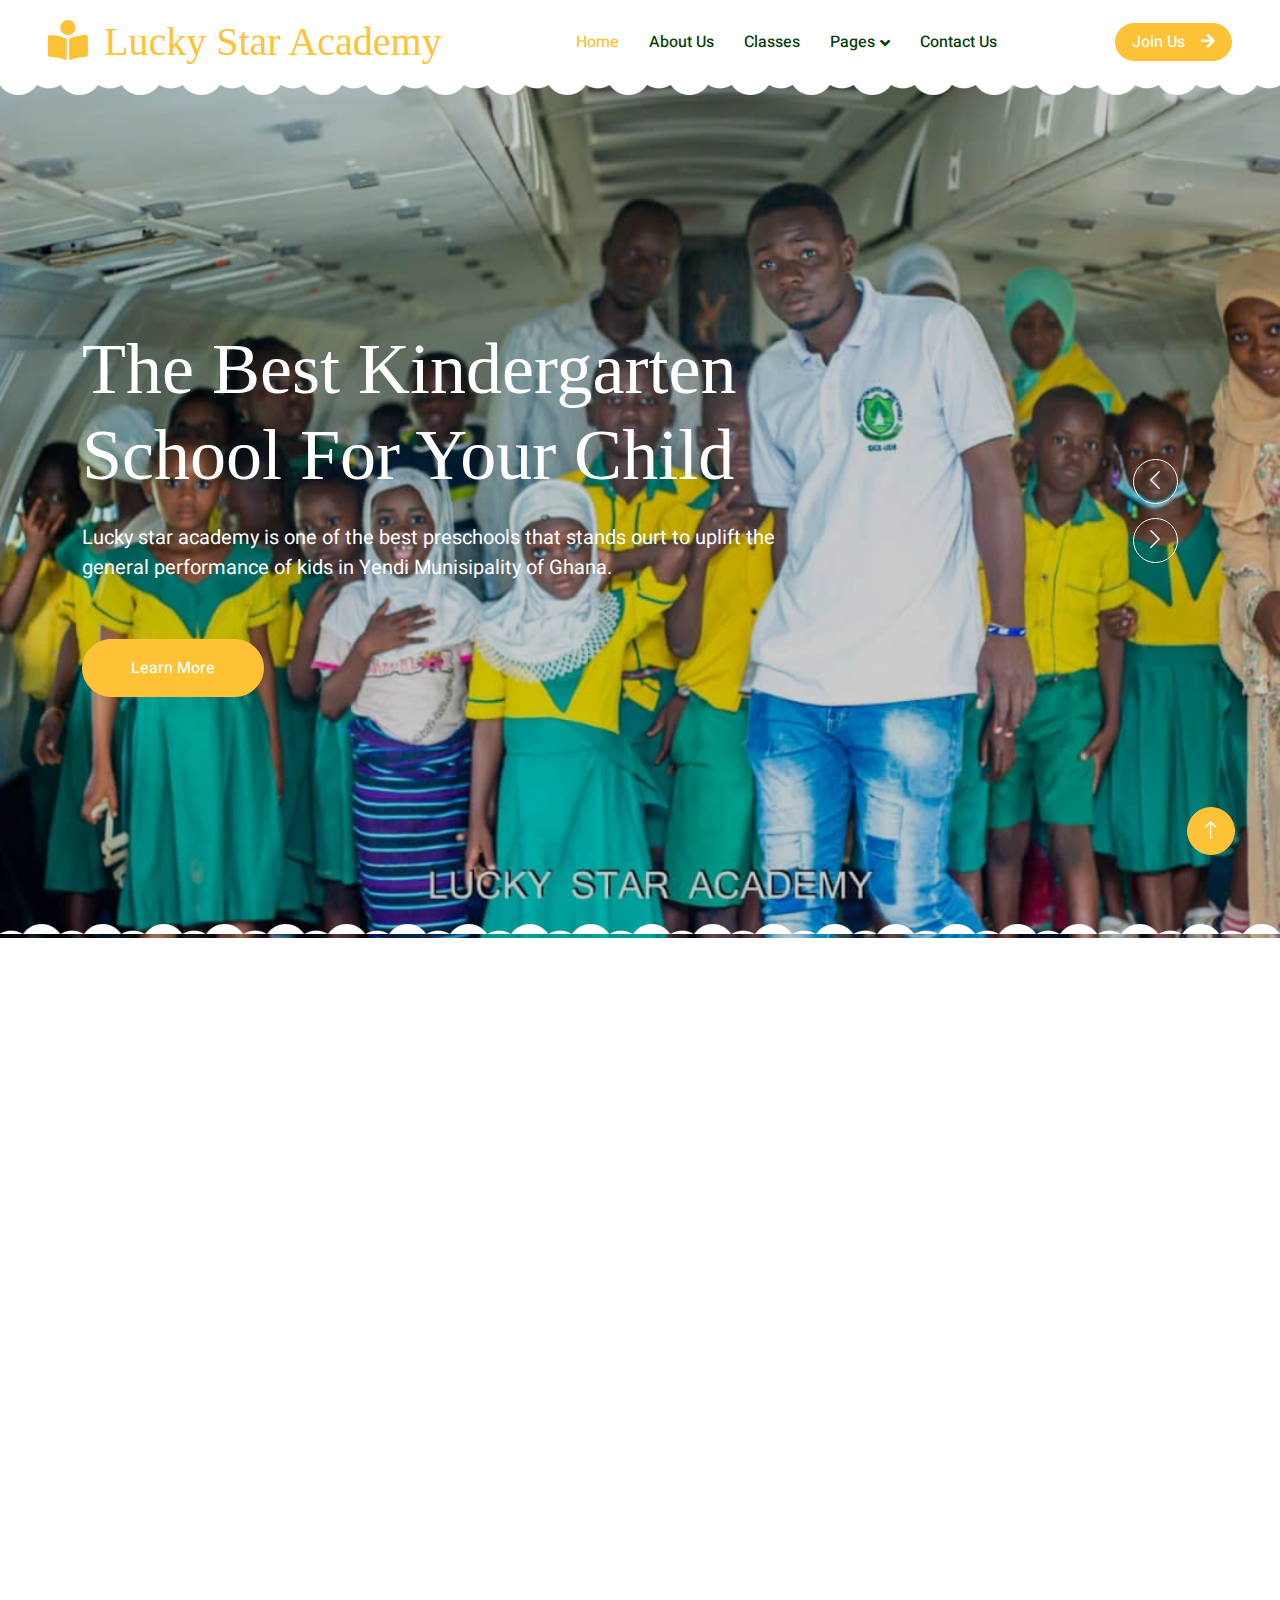
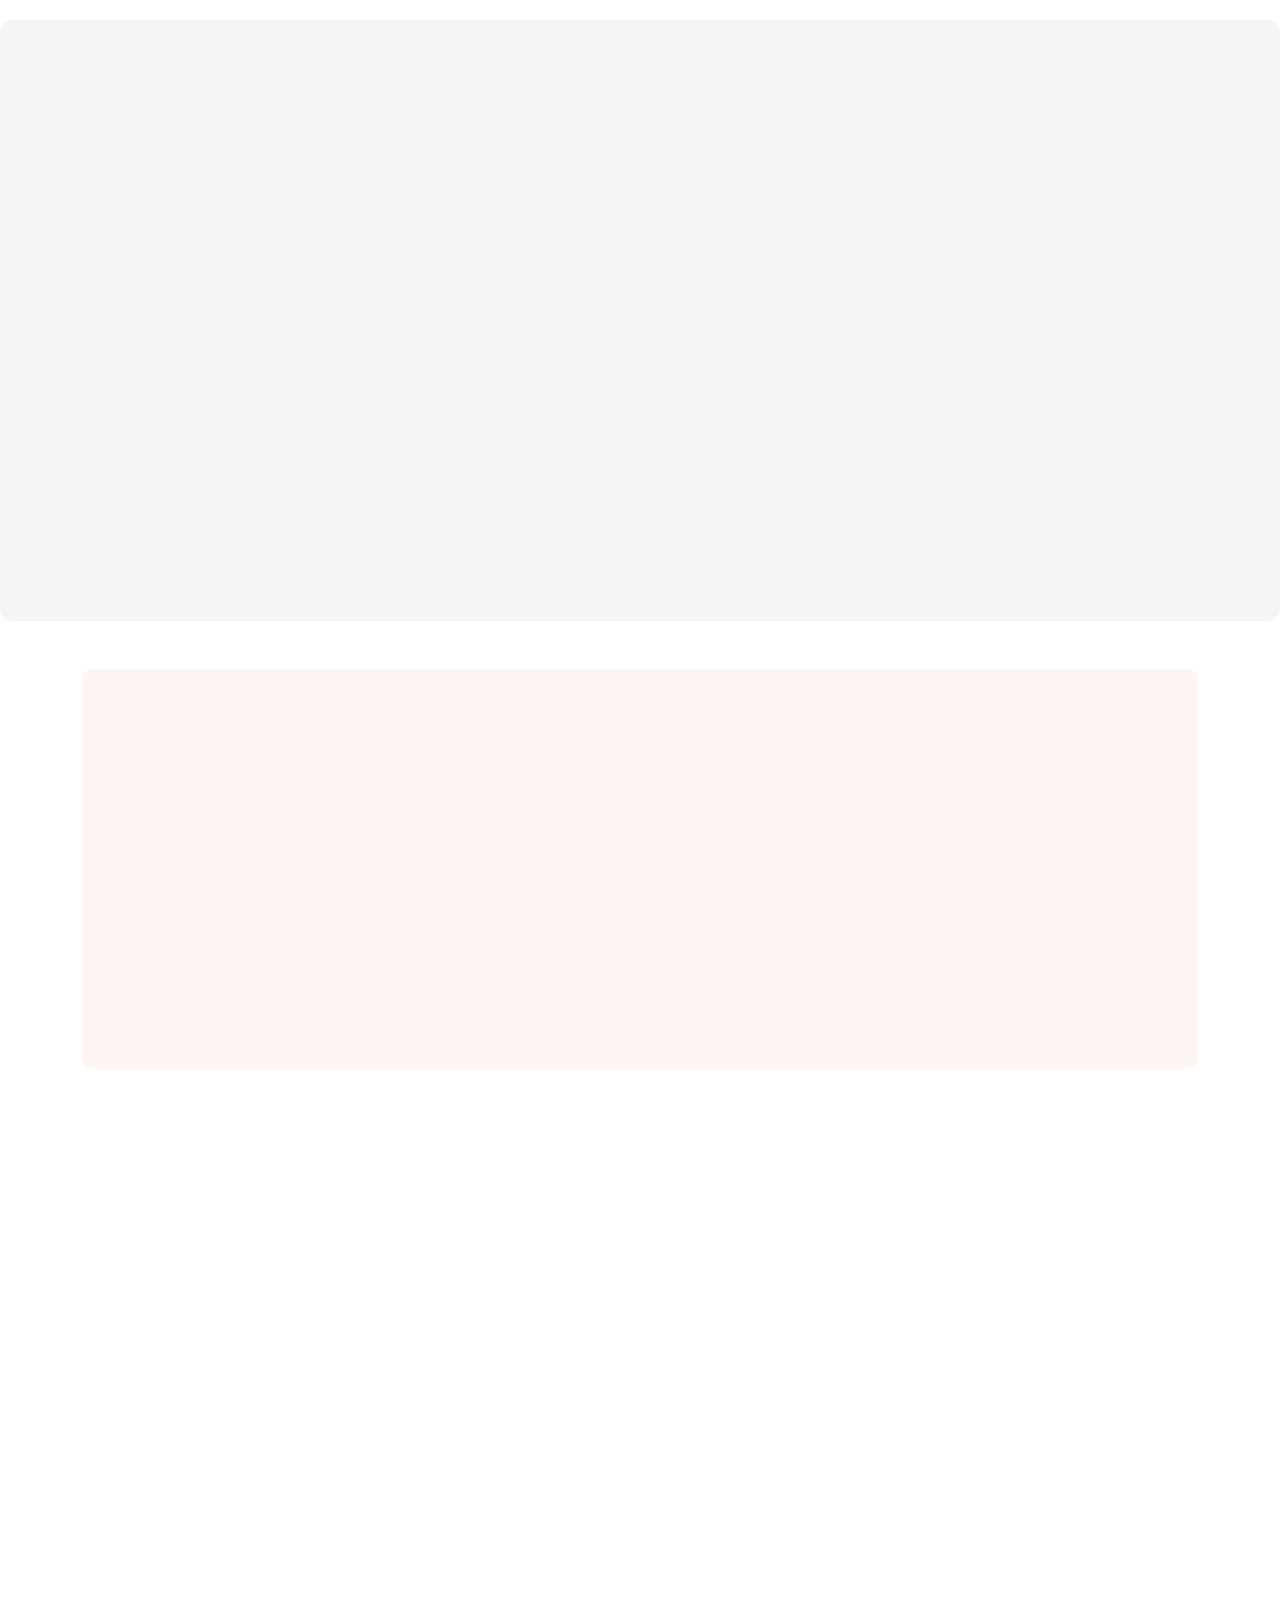
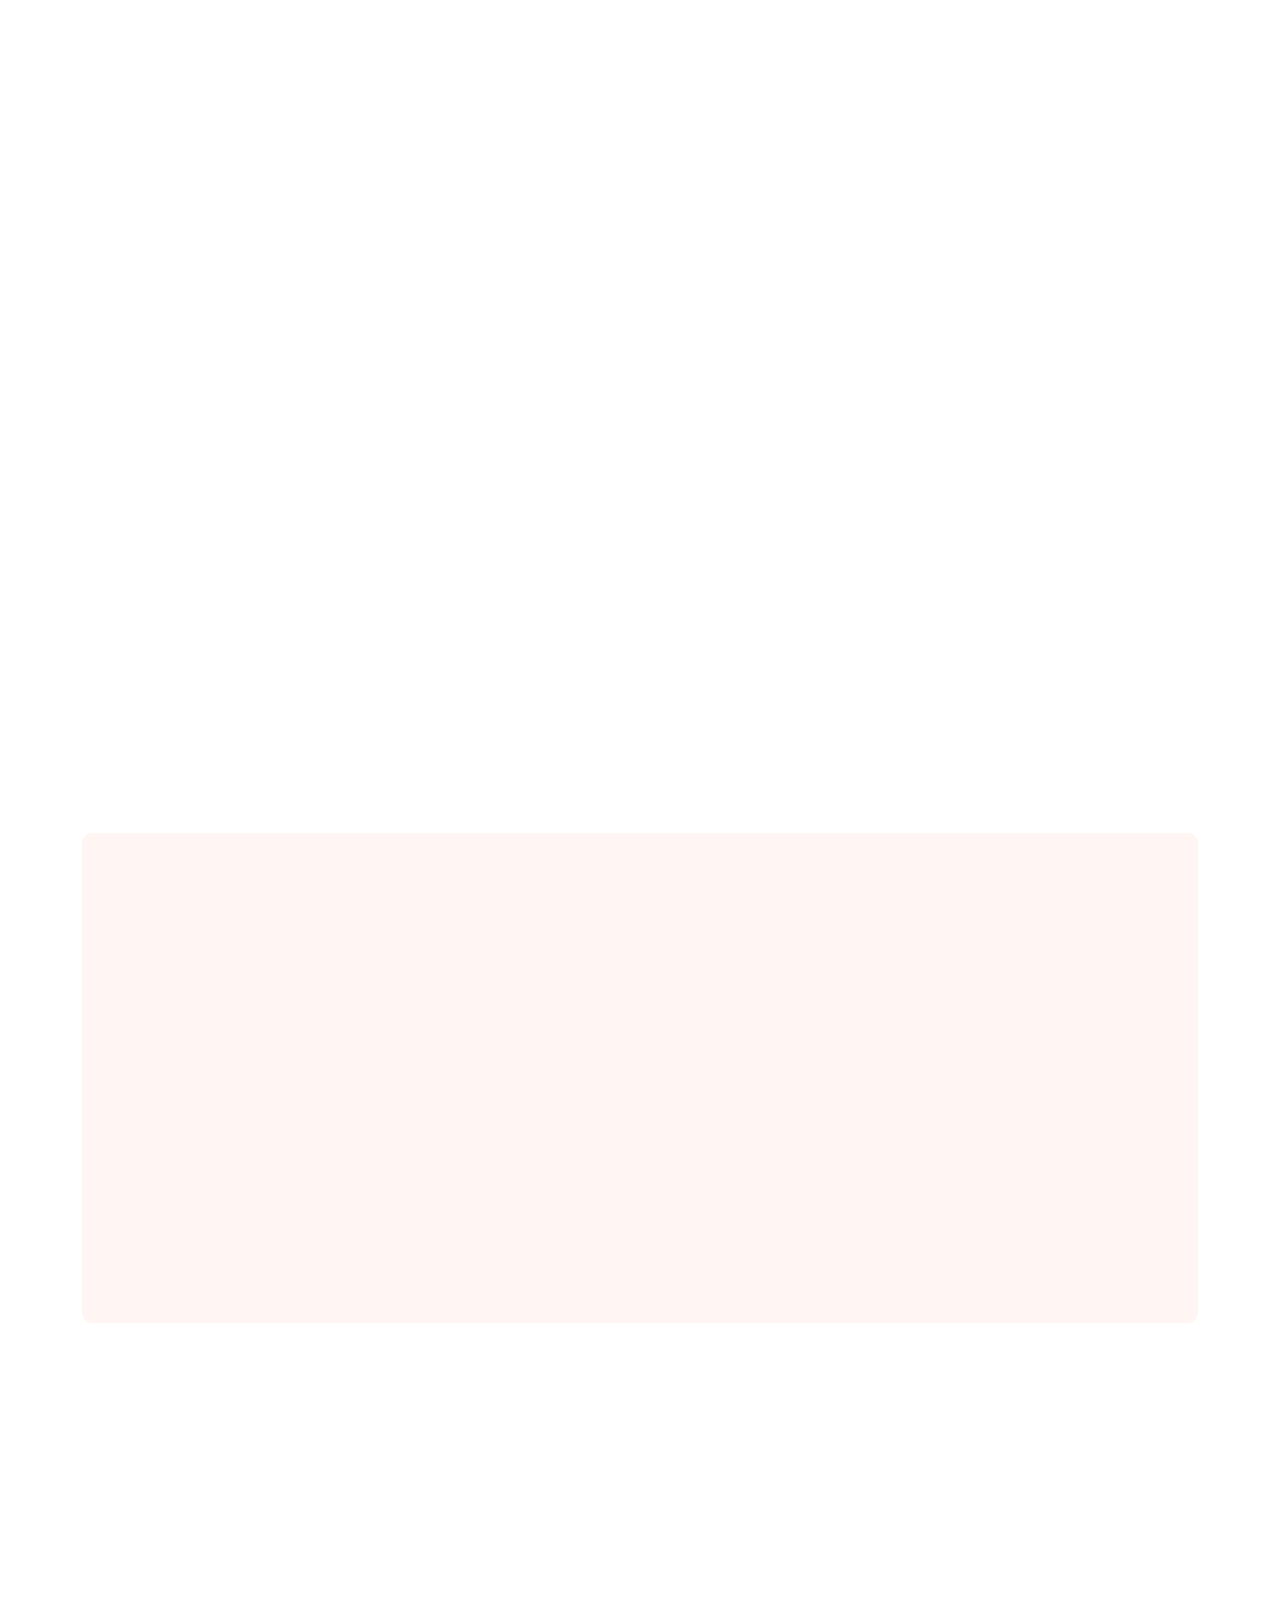
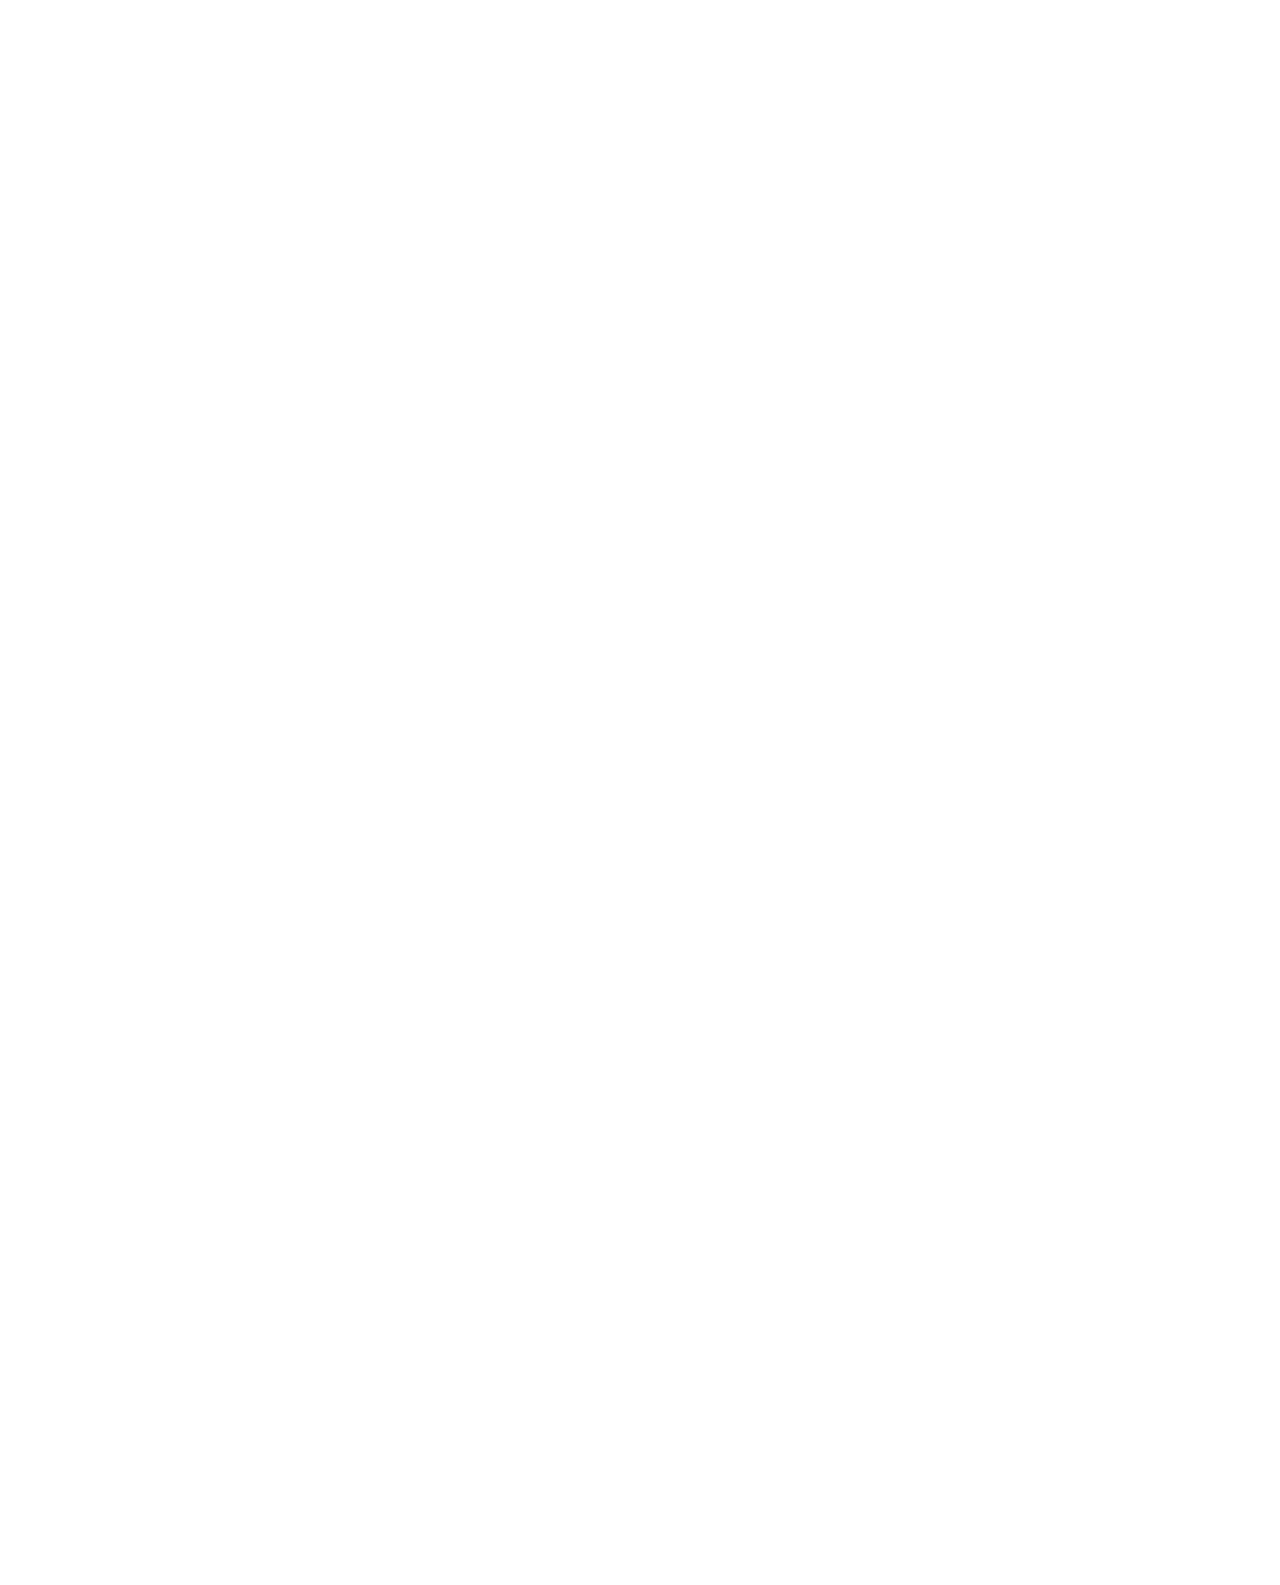
==== lucky/index.html @ 343fe496 "Add Luckystar" ====
<!DOCTYPE html>
<html lang="en">

<head>
    <meta charset="utf-8">
    <title>Lucky Satar Academy-Yendi</title>
    <meta content="width=device-width, initial-scale=1.0" name="viewport">
    <meta content="" name="keywords">
    <meta content="" name="description">

    <!-- Favicon -->
    <link href="img/favicon.ico" rel="icon">

    <!-- Google Web Fonts -->
    <link rel="preconnect" href="https://fonts.googleapis.com">
    <link rel="preconnect" href="https://fonts.gstatic.com" crossorigin>
    <link href="https://fonts.googleapis.com/css2?family=Heebo:wght@400;500;600&family=Inter:wght@600&family=Lobster+Two:wght@700&display=swap" rel="stylesheet">
    
    <!-- Icon Font Stylesheet -->
    <link href="https://cdnjs.cloudflare.com/ajax/libs/font-awesome/5.10.0/css/all.min.css" rel="stylesheet">
    <link href="https://cdn.jsdelivr.net/npm/bootstrap-icons@1.4.1/font/bootstrap-icons.css" rel="stylesheet">

    <!-- Libraries Stylesheet -->
    <link href="lib/animate/animate.min.css" rel="stylesheet">
    <link href="lib/owlcarousel/assets/owl.carousel.min.css" rel="stylesheet">

    <!-- Customized Bootstrap Stylesheet -->
    <link href="css/bootstrap.min.css" rel="stylesheet">

    <!-- Template Stylesheet -->
    <link href="css/style.css" rel="stylesheet">
</head>

<body>
    <div class="container-xxl bg-white p-0">
        <!-- Spinner Start -->
        <div id="spinner" class="show bg-white position-fixed translate-middle w-100 vh-100 top-50 start-50 d-flex align-items-center justify-content-center">
            <div class="spinner-border text-primary" style="width: 3rem; height: 3rem;" role="status">
                <span class="sr-only">Loading...</span>
            </div>
        </div>
        <!-- Spinner End -->


        <!-- Navbar Start -->
        
        <nav class="navbar navbar-expand-lg bg-white navbar-light sticky-top px-4 px-lg-5 py-lg-0">
            <a href="index.html" class="navbar-brand">
                <h1 class="m-0 text-primary"><i class="fa fa-book-reader me-3"></i>Lucky Star Academy</h1>
            </a>
            <button type="button" class="navbar-toggler" data-bs-toggle="collapse" data-bs-target="#navbarCollapse">
                <span class="navbar-toggler-icon"></span>
            </button>
            <div class="collapse navbar-collapse" id="navbarCollapse" >
                <div class="navbar-nav mx-auto">
                    <a href="index.html" class="nav-item nav-link active">Home</a>
                    <a href="about.html" class="nav-item nav-link">About Us</a>
                    <a href="classes.html" class="nav-item nav-link">Classes</a>
                    <div class="nav-item dropdown">
                        <a href="#" class="nav-link dropdown-toggle" data-bs-toggle="dropdown">Pages</a>
                        <div class="dropdown-menu rounded-0 rounded-bottom border-0 shadow-sm m-0">
                            <a href="facility.html" class="dropdown-item">School Facilities</a>
                            <a href="team.html" class="dropdown-item">Popular Teachers</a>
                            <a href="call-to-action.html" class="dropdown-item">Become A Teachers</a>
                            <a href="appointment.html" class="dropdown-item">Make Appointment</a>
                            <a href="testimonial.html" class="dropdown-item">Testimonial</a>
                            <a href="404.html" class="dropdown-item">404 Error</a>
                        </div>
                    </div>
                    <a href="contact.html" class="nav-item nav-link">Contact Us</a>
                </div>
                <a href="" class="btn btn-primary rounded-pill px-3 d-none d-lg-block">Join Us<i class="fa fa-arrow-right ms-3"></i></a>
            </div>
        </nav>
        <!-- Navbar End -->
        

        <!-- Carousel Start -->
        <div class="container-fluid p-0 mb-5">
            <div class="owl-carousel header-carousel position-relative">
                <div class="owl-carousel-item position-relative">
                    <img class="img-fluid" src="img/lk11.jpg" alt="">
                    <div class="position-absolute top-0 start-0 w-100 h-100 d-flex align-items-center" style="background: rgba(0, 0, 0, .2);">
                        <div class="container">
                            <div class="row justify-content-start">
                                <div class="col-10 col-lg-8">
                                    <h1 class="display-2 text-white animated slideInDown mb-4">The Best Kindergarten School For Your Child</h1>
                                    <p class="fs-5 fw-medium text-white mb-4 pb-2">Lucky star academy is one of the best preschools that stands ourt to uplift the general performance of kids in Yendi Munisipality of Ghana.</p><br>
                                    <a href="" class="btn btn-primary rounded-pill py-sm-3 px-sm-5 me-3 animated slideInLeft">Learn More</a>
                                    <!-- <a href="" class="btn btn-primary rounded-pill py-sm-3 px-sm-5 animated slideInRight">Our Classes</a> -->
                                </div>
                            </div>
                        </div>
                    </div>
                </div>
                <div class="owl-carousel-item position-relative">
                    <img class="img-fluid" src="img/lstargra.jpg" alt="">
                    <div class="position-absolute top-0 start-0 w-100 h-100 d-flex align-items-center" style="background: rgba(0, 0, 0, .2);">
                        <div class="container"><br><br>
                            <div class="row justify-content-start"><br>
                                <div class="col-10 col-lg-8"><br><br>
                                    <h1 class="display-2 text-white animated slideInDown mb-4">Make A Brighter Future For Your Child</h1><br>
                                    <p class="fs-5 fw-medium text-white mb-4 pb-2">Lucky Star targets the core causes of kids low permformances by embracing a holistic approach for lasting transformation that secures a bright future and a higher performances for our kids.</p><br>
                                    <a href="" class="btn btn-primary rounded-pill py-sm-3 px-sm-5 me-3 animated slideInLeft">Learn More</a>
                                    <!-- <a href="" class="btn btn-dark rounded-pill py-sm-3 px-sm-5 animated slideInRight">Our Classes</a> -->
                                </div>
                            </div>
                        </div>
                    </div>
                </div>
            </div>
        </div>
        <!-- Carousel End -->


        <!-- Facilities Start -->
        <div class="container-xxl py-5">
            <div class="container">
                <div class="text-center mx-auto mb-5 wow fadeInUp" data-wow-delay="0.1s" style="max-width: 600px;">
                    <h1 class="mb-3">School Facilities</h1>
                    <p>Eirmod sed ipsum dolor sit rebum labore magna erat. Tempor ut dolore lorem kasd vero ipsum sit eirmod sit. Ipsum diam justo sed rebum vero dolor duo.</p>
                </div>
                <div class="row g-4">
                    <div class="col-lg-3 col-sm-6 wow fadeInUp" data-wow-delay="0.1s">
                        <div class="facility-item">
                            <div class="facility-icon bg-primary">
                                <span class="bg-primary"></span>
                                <i class="fa fa-bus-alt fa-3x text-primary"></i>
                                <span class="bg-primary"></span>
                            </div>
                            <div class="facility-text bg-primary">
                                <h3 class="text-primary mb-3">Our Mission</h3>
                                <p class="mb-0">Is to provide exceptional care to children while fostering each child’s intellectual, social, physical and moral development in an academic-rich environment.</p>
                            </div>
                        </div>
                    </div>
                    <div class="col-lg-3 col-sm-6 wow fadeInUp" data-wow-delay="0.3s">
                        <div class="facility-item">
                            <div class="facility-icon bg-success">
                                <span class="bg-success"></span>
                                <i class="fa fa-futbol fa-3x text-success"></i>
                                <span class="bg-success"></span>
                            </div>
                            <div class="facility-text bg-success">
                                <h3 class="text-success mb-3">Playground</h3>
                                <p class="mb-0">Eirmod sed ipsum dolor sit rebum magna erat lorem kasd vero ipsum sit</p>
                            </div>
                        </div>
                    </div>
                    <div class="col-lg-3 col-sm-6 wow fadeInUp" data-wow-delay="0.5s">
                        <div class="facility-item">
                            <div class="facility-icon bg-warning">
                                <span class="bg-warning"></span>
                                <i class="fa fa-home fa-3x text-warning"></i>
                                <span class="bg-warning"></span>
                            </div>
                            <div class="facility-text bg-warning">
                                <h3 class="text-warning mb-3">Healthy Canteen</h3>
                                <p class="mb-0">Eirmod sed ipsum dolor sit rebum magna erat lorem kasd vero ipsum sit</p>
                            </div>
                        </div>
                    </div>
                    <div class="col-lg-3 col-sm-6 wow fadeInUp" data-wow-delay="0.7s">
                        <div class="facility-item">
                            <div class="facility-icon bg-info">
                                <span class="bg-info"></span>
                                <i class="fa fa-chalkboard-teacher fa-3x text-info"></i>
                                <span class="bg-info"></span>
                            </div>
                            <div class="facility-text bg-info">
                                <h3 class="text-info mb-3">Positive Learning</h3>
                                <p class="mb-0">Eirmod sed ipsum dolor sit rebum magna erat lorem kasd vero ipsum sit</p>
                            </div>
                        </div>
                    </div>
                </div>
            </div>
        </div>
        <!-- Facilities End -->


        <!-- About Start -->
        <div class="container-xxl py-5" style="background-color: whitesmoke; border-radius: 12px; border: 2px; padding-right: 12px; ">
            <div class="container">
                <div class="row g-5 align-items-center">
                    <div class="col-lg-6 wow fadeInUp" data-wow-delay="0.1s">
                        <h1 class="mb-4">Learn More About Our Work And Our Cultural Activities</h1>
                        <p>Tempor erat elitr rebum at clita. Diam dolor diam ipsum sit. Aliqu diam amet diam et eos. Clita erat ipsum et lorem et sit, sed stet lorem sit clita duo justo magna dolore erat amet</p>
                        <p class="mb-4">Our cultural troops have done a number of performance. One of their best performance is what was displayed at Yendi SHS Football Field on Saturday 28th May 2022 during the climax of the YeSHS 50Th Anniversary.
                        With the right training, kids are capable of becoming anything useful to themselves and the society.</p>
                        <div class="row g-4 align-items-center">
                            <div class="col-sm-6">
                                <a class="btn btn-primary rounded-pill py-3 px-5" href="">Read More</a>
                            </div>
                           
                        </div>
                    </div>
                    <div class="col-lg-6 about-img wow fadeInUp" data-wow-delay="0.5s">
                        <div class="row">
                            <div class="col-12 text-center">
                                <img class="img-fluid w-75 rounded-circle bg-light p-3" src="img/l1.jpg" alt="">
                            </div>
                            <div class="col-6 text-start" style="margin-top: -150px;">
                                <img class="img-fluid w-100 rounded-circle bg-light p-3" src="img/lk10.jpg" alt="">
                            </div>
                            <div class="col-6 text-end" style="margin-top: -150px;">
                                <img class="img-fluid w-100 rounded-circle bg-light p-3" src="img/home.jpg" alt="">
                            </div>
                        </div>
                    </div>
                </div>
            </div>
        </div>
        <!-- About End -->


        <!-- Call To Action Start -->
        <div class="container-xxl py-5" >
            <div class="container">
                <div class="bg-light rounded">
                    <div class="row g-0">
                        <div class="col-lg-6 wow fadeIn" data-wow-delay="0.1s" style="min-height: 400px;">
                            <div class="position-relative h-100">
                                <img class="position-absolute w-100 h-100 rounded" src="img/lk5.jpg" style="object-fit: cover;">
                            </div>
                        </div>
                        <div class="col-lg-6 wow fadeIn" data-wow-delay="0.5s">
                            <div class="h-100 d-flex flex-column justify-content-center p-5">
                                <h1 class="mb-4">Become A Teacher</h1>
                                <p class="mb-4">Tempor erat elitr rebum at clita. Diam dolor diam ipsum sit. Aliqu diam amet diam et eos.
                                    Clita erat ipsum et lorem et sit, sed stet lorem sit clita duo justo magna dolore erat amet
                                </p>
                                <a class="btn btn-primary py-3 px-5" href="">Get Started Now<i class="fa fa-arrow-right ms-2"></i></a>
                            </div>
                        </div>
                    </div>
                </div>
            </div>
        </div>
        <!-- Call To Action End -->


        <!-- Classes Start -->
        <div class="container-xxl py-5">
            <div class="container">
                <div class="text-center mx-auto mb-5 wow fadeInUp" data-wow-delay="0.1s" style="max-width: 600px;">
                    <h1 class="mb-3">School Classes</h1>
                    <p>Eirmod sed ipsum dolor sit rebum labore magna erat. Tempor ut dolore lorem kasd vero ipsum sit eirmod sit. Ipsum diam justo sed rebum vero dolor duo.</p>
                </div>
                <div class="row g-4">
                    <div class="col-lg-4 col-md-6 wow fadeInUp" data-wow-delay="0.1s">
                        <div class="classes-item">
                            <div class="bg-light rounded-circle w-75 mx-auto p-3">
                                <img class="img-fluid rounded-circle" src="img/classes-1.jpg" alt="">
                            </div>
                            <div class="bg-light rounded p-4 pt-5 mt-n5">
                                <a class="d-block text-center h3 mt-3 mb-4" href="">Art & Drawing</a>
                                <div class="d-flex align-items-center justify-content-between mb-4">
                                    <div class="d-flex align-items-center">
                                        <img class="rounded-circle flex-shrink-0" src="img/user.jpg" alt="" style="width: 45px; height: 45px;">
                                        <div class="ms-3">
                                            <h6 class="text-primary mb-1">Jhon Doe</h6>
                                            <small>Teacher</small>
                                        </div>
                                    </div>
                                    <span class="bg-primary text-white rounded-pill py-2 px-3" href="">$99</span>
                                </div>
                                <div class="row g-1">
                                    <div class="col-4">
                                        <div class="border-top border-3 border-primary pt-2">
                                            <h6 class="text-primary mb-1">Age:</h6>
                                            <small>3-5 Years</small>
                                        </div>
                                    </div>
                                    <div class="col-4">
                                        <div class="border-top border-3 border-success pt-2">
                                            <h6 class="text-success mb-1">Time:</h6>
                                            <small>9-10 AM</small>
                                        </div>
                                    </div>
                                    <div class="col-4">
                                        <div class="border-top border-3 border-warning pt-2">
                                            <h6 class="text-warning mb-1">Capacity:</h6>
                                            <small>30 Kids</small>
                                        </div>
                                    </div>
                                </div>
                            </div>
                        </div>
                    </div>
                    <div class="col-lg-4 col-md-6 wow fadeInUp" data-wow-delay="0.3s">
                        <div class="classes-item">
                            <div class="bg-light rounded-circle w-75 mx-auto p-3">
                                <img class="img-fluid rounded-circle" src="img/classes-2.jpg" alt="">
                            </div>
                            <div class="bg-light rounded p-4 pt-5 mt-n5">
                                <a class="d-block text-center h3 mt-3 mb-4" href="">Color Management</a>
                                <div class="d-flex align-items-center justify-content-between mb-4">
                                    <div class="d-flex align-items-center">
                                        <img class="rounded-circle flex-shrink-0" src="img/user.jpg" alt="" style="width: 45px; height: 45px;">
                                        <div class="ms-3">
                                            <h6 class="text-primary mb-1">Jhon Doe</h6>
                                            <small>Teacher</small>
                                        </div>
                                    </div>
                                    <span class="bg-primary text-white rounded-pill py-2 px-3" href="">$99</span>
                                </div>
                                <div class="row g-1">
                                    <div class="col-4">
                                        <div class="border-top border-3 border-primary pt-2">
                                            <h6 class="text-primary mb-1">Age:</h6>
                                            <small>3-5 Years</small>
                                        </div>
                                    </div>
                                    <div class="col-4">
                                        <div class="border-top border-3 border-success pt-2">
                                            <h6 class="text-success mb-1">Time:</h6>
                                            <small>9-10 AM</small>
                                        </div>
                                    </div>
                                    <div class="col-4">
                                        <div class="border-top border-3 border-warning pt-2">
                                            <h6 class="text-warning mb-1">Capacity:</h6>
                                            <small>30 Kids</small>
                                        </div>
                                    </div>
                                </div>
                            </div>
                        </div>
                    </div>
                    <div class="col-lg-4 col-md-6 wow fadeInUp" data-wow-delay="0.5s">
                        <div class="classes-item">
                            <div class="bg-light rounded-circle w-75 mx-auto p-3">
                                <img class="img-fluid rounded-circle" src="img/classes-3.jpg" alt="">
                            </div>
                            <div class="bg-light rounded p-4 pt-5 mt-n5">
                                <a class="d-block text-center h3 mt-3 mb-4" href="">Athletic & Dance</a>
                                <div class="d-flex align-items-center justify-content-between mb-4">
                                    <div class="d-flex align-items-center">
                                        <img class="rounded-circle flex-shrink-0" src="img/user.jpg" alt="" style="width: 45px; height: 45px;">
                                        <div class="ms-3">
                                            <h6 class="text-primary mb-1">Jhon Doe</h6>
                                            <small>Teacher</small>
                                        </div>
                                    </div>
                                    <span class="bg-primary text-white rounded-pill py-2 px-3" href="">$99</span>
                                </div>
                                <div class="row g-1">
                                    <div class="col-4">
                                        <div class="border-top border-3 border-primary pt-2">
                                            <h6 class="text-primary mb-1">Age:</h6>
                                            <small>3-5 Years</small>
                                        </div>
                                    </div>
                                    <div class="col-4">
                                        <div class="border-top border-3 border-success pt-2">
                                            <h6 class="text-success mb-1">Time:</h6>
                                            <small>9-10 AM</small>
                                        </div>
                                    </div>
                                    <div class="col-4">
                                        <div class="border-top border-3 border-warning pt-2">
                                            <h6 class="text-warning mb-1">Capacity:</h6>
                                            <small>30 Kids</small>
                                        </div>
                                    </div>
                                </div>
                            </div>
                        </div>
                    </div>
                    <div class="col-lg-4 col-md-6 wow fadeInUp" data-wow-delay="0.1s">
                        <div class="classes-item">
                            <div class="bg-light rounded-circle w-75 mx-auto p-3">
                                <img class="img-fluid rounded-circle" src="img/classes-4.jpg" alt="">
                            </div>
                            <div class="bg-light rounded p-4 pt-5 mt-n5">
                                <a class="d-block text-center h3 mt-3 mb-4" href="">Language & Speaking</a>
                                <div class="d-flex align-items-center justify-content-between mb-4">
                                    <div class="d-flex align-items-center">
                                        <img class="rounded-circle flex-shrink-0" src="img/user.jpg" alt="" style="width: 45px; height: 45px;">
                                        <div class="ms-3">
                                            <h6 class="text-primary mb-1">Jhon Doe</h6>
                                            <small>Teacher</small>
                                        </div>
                                    </div>
                                    <span class="bg-primary text-white rounded-pill py-2 px-3" href="">$99</span>
                                </div>
                                <div class="row g-1">
                                    <div class="col-4">
                                        <div class="border-top border-3 border-primary pt-2">
                                            <h6 class="text-primary mb-1">Age:</h6>
                                            <small>3-5 Years</small>
                                        </div>
                                    </div>
                                    <div class="col-4">
                                        <div class="border-top border-3 border-success pt-2">
                                            <h6 class="text-success mb-1">Time:</h6>
                                            <small>9-10 AM</small>
                                        </div>
                                    </div>
                                    <div class="col-4">
                                        <div class="border-top border-3 border-warning pt-2">
                                            <h6 class="text-warning mb-1">Capacity:</h6>
                                            <small>30 Kids</small>
                                        </div>
                                    </div>
                                </div>
                            </div>
                        </div>
                    </div>
                    <div class="col-lg-4 col-md-6 wow fadeInUp" data-wow-delay="0.3s">
                        <div class="classes-item">
                            <div class="bg-light rounded-circle w-75 mx-auto p-3">
                                <img class="img-fluid rounded-circle" src="img/classes-5.jpg" alt="">
                            </div>
                            <div class="bg-light rounded p-4 pt-5 mt-n5">
                                <a class="d-block text-center h3 mt-3 mb-4" href="">Religion & History</a>
                                <div class="d-flex align-items-center justify-content-between mb-4">
                                    <div class="d-flex align-items-center">
                                        <img class="rounded-circle flex-shrink-0" src="img/user.jpg" alt="" style="width: 45px; height: 45px;">
                                        <div class="ms-3">
                                            <h6 class="text-primary mb-1">Jhon Doe</h6>
                                            <small>Teacher</small>
                                        </div>
                                    </div>
                                    <span class="bg-primary text-white rounded-pill py-2 px-3" href="">$99</span>
                                </div>
                                <div class="row g-1">
                                    <div class="col-4">
                                        <div class="border-top border-3 border-primary pt-2">
                                            <h6 class="text-primary mb-1">Age:</h6>
                                            <small>3-5 Years</small>
                                        </div>
                                    </div>
                                    <div class="col-4">
                                        <div class="border-top border-3 border-success pt-2">
                                            <h6 class="text-success mb-1">Time:</h6>
                                            <small>9-10 AM</small>
                                        </div>
                                    </div>
                                    <div class="col-4">
                                        <div class="border-top border-3 border-warning pt-2">
                                            <h6 class="text-warning mb-1">Capacity:</h6>
                                            <small>30 Kids</small>
                                        </div>
                                    </div>
                                </div>
                            </div>
                        </div>
                    </div>
                    <div class="col-lg-4 col-md-6 wow fadeInUp" data-wow-delay="0.5s">
                        <div class="classes-item">
                            <div class="bg-light rounded-circle w-75 mx-auto p-3">
                                <img class="img-fluid rounded-circle" src="img/classes-6.jpg" alt="">
                            </div>
                            <div class="bg-light rounded p-4 pt-5 mt-n5">
                                <a class="d-block text-center h3 mt-3 mb-4" href="">General Knowledge</a>
                                <div class="d-flex align-items-center justify-content-between mb-4">
                                    <div class="d-flex align-items-center">
                                        <img class="rounded-circle flex-shrink-0" src="img/user.jpg" alt="" style="width: 45px; height: 45px;">
                                        <div class="ms-3">
                                            <h6 class="text-primary mb-1">Jhon Doe</h6>
                                            <small>Teacher</small>
                                        </div>
                                    </div>
                                    <span class="bg-primary text-white rounded-pill py-2 px-3" href="">$99</span>
                                </div>
                                <div class="row g-1">
                                    <div class="col-4">
                                        <div class="border-top border-3 border-primary pt-2">
                                            <h6 class="text-primary mb-1">Age:</h6>
                                            <small>3-5 Years</small>
                                        </div>
                                    </div>
                                    <div class="col-4">
                                        <div class="border-top border-3 border-success pt-2">
                                            <h6 class="text-success mb-1">Time:</h6>
                                            <small>9-10 AM</small>
                                        </div>
                                    </div>
                                    <div class="col-4">
                                        <div class="border-top border-3 border-warning pt-2">
                                            <h6 class="text-warning mb-1">Capacity:</h6>
                                            <small>30 Kids</small>
                                        </div>
                                    </div>
                                </div>
                            </div>
                        </div>
                    </div>
                </div>
            </div>
        </div>
        <!-- Classes End -->


        <!-- Appointment Start -->
        <div class="container-xxl py-5">
            <div class="container">
                <div class="bg-light rounded">
                    <div class="row g-0">
                        <div class="col-lg-6 wow fadeIn" data-wow-delay="0.1s">
                            <div class="h-100 d-flex flex-column justify-content-center p-5">
                                <h1 class="mb-4">Make Appointment</h1>
                                <form>
                                    <div class="row g-3">
                                        <div class="col-sm-6">
                                            <div class="form-floating">
                                                <input type="text" class="form-control border-0" id="gname" placeholder="Gurdian Name">
                                                <label for="gname">Gurdian Name</label>
                                            </div>
                                        </div>
                                        <div class="col-sm-6">
                                            <div class="form-floating">
                                                <input type="email" class="form-control border-0" id="gmail" placeholder="Gurdian Email">
                                                <label for="gmail">Gurdian Email</label>
                                            </div>
                                        </div>
                                        <div class="col-sm-6">
                                            <div class="form-floating">
                                                <input type="text" class="form-control border-0" id="cname" placeholder="Child Name">
                                                <label for="cname">Child Name</label>
                                            </div>
                                        </div>
                                        <div class="col-sm-6">
                                            <div class="form-floating">
                                                <input type="text" class="form-control border-0" id="cage" placeholder="Child Age">
                                                <label for="cage">Child Age</label>
                                            </div>
                                        </div>
                                        <div class="col-12">
                                            <div class="form-floating">
                                                <textarea class="form-control border-0" placeholder="Leave a message here" id="message" style="height: 100px"></textarea>
                                                <label for="message">Message</label>
                                            </div>
                                        </div>
                                        <div class="col-12">
                                            <button class="btn btn-primary w-100 py-3" type="submit">Submit</button>
                                        </div>
                                    </div>
                                </form>
                            </div>
                        </div>
                        <div class="col-lg-6 wow fadeIn" data-wow-delay="0.5s" style="min-height: 400px;">
                            <div class="position-relative h-100">
                                <img class="position-absolute w-100 h-100 rounded" src="img/appointment.jpg" style="object-fit: cover;">
                            </div>
                        </div>
                    </div>
                </div>
            </div>
        </div>
        <!-- Appointment End -->


        <!-- Team Start -->
        <div class="container-xxl py-5">
            <div class="container">
                <div class="text-center mx-auto mb-5 wow fadeInUp" data-wow-delay="0.1s" style="max-width: 600px;">
                    <h1 class="mb-3">Popular Teachers</h1>
                    <p>Eirmod sed ipsum dolor sit rebum labore magna erat. Tempor ut dolore lorem kasd vero ipsum sit
                        eirmod sit. Ipsum diam justo sed rebum vero dolor duo.</p>
                </div>
                <div class="row g-4">
                    <div class="col-lg-4 col-md-6 wow fadeInUp" data-wow-delay="0.1s">
                        <div class="team-item position-relative">
                            <img class="img-fluid rounded-circle w-75" src="img/team-1.jpg" alt="">
                            <div class="team-text">
                                <h3>Full Name</h3>
                                <p>Designation</p>
                                <div class="d-flex align-items-center">
                                    <a class="btn btn-square btn-primary mx-1" href=""><i class="fab fa-facebook-f"></i></a>
                                    <a class="btn btn-square btn-primary  mx-1" href=""><i class="fab fa-twitter"></i></a>
                                    <a class="btn btn-square btn-primary  mx-1" href=""><i class="fab fa-instagram"></i></a>
                                </div>
                            </div>
                        </div>
                    </div>
                    <div class="col-lg-4 col-md-6 wow fadeInUp" data-wow-delay="0.3s">
                        <div class="team-item position-relative">
                            <img class="img-fluid rounded-circle w-75" src="img/team-2.jpg" alt="">
                            <div class="team-text">
                                <h3>Full Name</h3>
                                <p>Designation</p>
                                <div class="d-flex align-items-center">
                                    <a class="btn btn-square btn-primary mx-1" href=""><i class="fab fa-facebook-f"></i></a>
                                    <a class="btn btn-square btn-primary  mx-1" href=""><i class="fab fa-twitter"></i></a>
                                    <a class="btn btn-square btn-primary  mx-1" href=""><i class="fab fa-instagram"></i></a>
                                </div>
                            </div>
                        </div>
                    </div>
                    <div class="col-lg-4 col-md-6 wow fadeInUp" data-wow-delay="0.5s">
                        <div class="team-item position-relative">
                            <img class="img-fluid rounded-circle w-75" src="img/team-3.jpg" alt="">
                            <div class="team-text">
                                <h3>Full Name</h3>
                                <p>Designation</p>
                                <div class="d-flex align-items-center">
                                    <a class="btn btn-square btn-primary mx-1" href=""><i class="fab fa-facebook-f"></i></a>
                                    <a class="btn btn-square btn-primary  mx-1" href=""><i class="fab fa-twitter"></i></a>
                                    <a class="btn btn-square btn-primary  mx-1" href=""><i class="fab fa-instagram"></i></a>
                                </div>
                            </div>
                        </div>
                    </div>
                </div>
            </div>
        </div>
        <!-- Team End -->


        <!-- Testimonial Start -->
        <div class="container-xxl py-5">
            <div class="container">
                <div class="text-center mx-auto mb-5 wow fadeInUp" data-wow-delay="0.1s" style="max-width: 600px;">
                    <h1 class="mb-3">Our Clients Say!</h1>
                    <p>Eirmod sed ipsum dolor sit rebum labore magna erat. Tempor ut dolore lorem kasd vero ipsum sit eirmod sit. Ipsum diam justo sed rebum vero dolor duo.</p>
                </div>
                <div class="owl-carousel testimonial-carousel wow fadeInUp" data-wow-delay="0.1s">
                    <div class="testimonial-item bg-light rounded p-5">
                        <p class="fs-5">Tempor stet labore dolor clita stet diam amet ipsum dolor duo ipsum rebum stet dolor amet diam stet. Est stet ea lorem amet est kasd kasd erat eos</p>
                        <div class="d-flex align-items-center bg-white me-n5" style="border-radius: 50px 0 0 50px;">
                            <img class="img-fluid flex-shrink-0 rounded-circle" src="img/testimonial-1.jpg" style="width: 90px; height: 90px;">
                            <div class="ps-3">
                                <h3 class="mb-1">Client Name</h3>
                                <span>Profession</span>
                            </div>
                            <i class="fa fa-quote-right fa-3x text-primary ms-auto d-none d-sm-flex"></i>
                        </div>
                    </div>
                    <div class="testimonial-item bg-light rounded p-5">
                        <p class="fs-5">Tempor stet labore dolor clita stet diam amet ipsum dolor duo ipsum rebum stet dolor amet diam stet. Est stet ea lorem amet est kasd kasd erat eos</p>
                        <div class="d-flex align-items-center bg-white me-n5" style="border-radius: 50px 0 0 50px;">
                            <img class="img-fluid flex-shrink-0 rounded-circle" src="img/testimonial-2.jpg" style="width: 90px; height: 90px;">
                            <div class="ps-3">
                                <h3 class="mb-1">Client Name</h3>
                                <span>Profession</span>
                            </div>
                            <i class="fa fa-quote-right fa-3x text-primary ms-auto d-none d-sm-flex"></i>
                        </div>
                    </div>
                    <div class="testimonial-item bg-light rounded p-5">
                        <p class="fs-5">Tempor stet labore dolor clita stet diam amet ipsum dolor duo ipsum rebum stet dolor amet diam stet. Est stet ea lorem amet est kasd kasd erat eos</p>
                        <div class="d-flex align-items-center bg-white me-n5" style="border-radius: 50px 0 0 50px;">
                            <img class="img-fluid flex-shrink-0 rounded-circle" src="img/testimonial-3.jpg" style="width: 90px; height: 90px;">
                            <div class="ps-3">
                                <h3 class="mb-1">Client Name</h3>
                                <span>Profession</span>
                            </div>
                            <i class="fa fa-quote-right fa-3x text-primary ms-auto d-none d-sm-flex"></i>
                        </div>
                    </div>
                </div>
            </div>
        </div>
        <!-- Testimonial End -->


        <!-- Footer Start -->
        <div class="container-fluid bg-dark text-white-50 footer pt-5 mt-5 wow fadeIn" data-wow-delay="0.1s">
            <div class="container py-5">
                <div class="row g-5">
                    <div class="col-lg-3 col-md-6">
                        <h3 class="text-white mb-4">Get In Touch</h3>
                        <p class="mb-2"><i class="fa fa-map-marker-alt me-3"></i>123 Street, New York, USA</p>
                        <p class="mb-2"><i class="fa fa-phone-alt me-3"></i>+012 345 67890</p>
                        <p class="mb-2"><i class="fa fa-envelope me-3"></i>info@example.com</p>
                        <div class="d-flex pt-2">
                            <a class="btn btn-outline-light btn-social" href=""><i class="fab fa-twitter"></i></a>
                            <a class="btn btn-outline-light btn-social" href=""><i class="fab fa-facebook-f"></i></a>
                            <a class="btn btn-outline-light btn-social" href=""><i class="fab fa-youtube"></i></a>
                            <a class="btn btn-outline-light btn-social" href=""><i class="fab fa-linkedin-in"></i></a>
                        </div>
                    </div>
                    <div class="col-lg-3 col-md-6">
                        <h3 class="text-white mb-4">Quick Links</h3>
                        <a class="btn btn-link text-white-50" href="">About Us</a>
                        <a class="btn btn-link text-white-50" href="">Contact Us</a>
                        <a class="btn btn-link text-white-50" href="">Our Services</a>
                        <a class="btn btn-link text-white-50" href="">Privacy Policy</a>
                        <a class="btn btn-link text-white-50" href="">Terms & Condition</a>
                    </div>
                    <div class="col-lg-3 col-md-6">
                        <h3 class="text-white mb-4">Photo Gallery</h3>
                        <div class="row g-2 pt-2">
                            <div class="col-4">
                                <img class="img-fluid rounded bg-light p-1" src="img/classes-1.jpg" alt="">
                            </div>
                            <div class="col-4">
                                <img class="img-fluid rounded bg-light p-1" src="img/classes-2.jpg" alt="">
                            </div>
                            <div class="col-4">
                                <img class="img-fluid rounded bg-light p-1" src="img/classes-3.jpg" alt="">
                            </div>
                            <div class="col-4">
                                <img class="img-fluid rounded bg-light p-1" src="img/classes-4.jpg" alt="">
                            </div>
                            <div class="col-4">
                                <img class="img-fluid rounded bg-light p-1" src="img/classes-5.jpg" alt="">
                            </div>
                            <div class="col-4">
                                <img class="img-fluid rounded bg-light p-1" src="img/classes-6.jpg" alt="">
                            </div>
                        </div>
                    </div>
                    <div class="col-lg-3 col-md-6">
                        <h3 class="text-white mb-4">Newsletter</h3>
                        <p>Dolor amet sit justo amet elitr clita ipsum elitr est.</p>
                        <div class="position-relative mx-auto" style="max-width: 400px;">
                            <input class="form-control bg-transparent w-100 py-3 ps-4 pe-5" type="text" placeholder="Your email">
                            <button type="button" class="btn btn-primary py-2 position-absolute top-0 end-0 mt-2 me-2">SignUp</button>
                        </div>
                    </div>
                </div>
            </div>
            <div class="container">
                <div class="copyright">
                    <div class="row">
                        <div class="col-md-6 text-center text-md-start mb-3 mb-md-0">
                            &copy; <a class="border-bottom" href="#">Your Site Name</a>, All Right Reserved. 
							
							<!--/*** This template is free as long as you keep the footer author’s credit link/attribution link/backlink. If you'd like to use the template without the footer author’s credit link/attribution link/backlink, you can purchase the Credit Removal License from "https://htmlcodex.com/credit-removal". Thank you for your support. ***/-->
							Designed By <a class="border-bottom" href="https://htmlcodex.com">HTML Codex</a>
                            <br>Distributed By: <a class="border-bottom" href="https://themewagon.com" target="_blank">ThemeWagon</a>
                        </div>
                        <div class="col-md-6 text-center text-md-end">
                            <div class="footer-menu">
                                <a href="">Home</a>
                                <a href="">Cookies</a>
                                <a href="">Help</a>
                                <a href="">FQAs</a>
                            </div>
                        </div>
                    </div>
                </div>
            </div>
        </div>
        <!-- Footer End -->


        <!-- Back to Top -->
        <a href="#" class="btn btn-lg btn-primary btn-lg-square back-to-top"><i class="bi bi-arrow-up"></i></a>
    </div>

    <!-- JavaScript Libraries -->
    <script src="https://code.jquery.com/jquery-3.4.1.min.js"></script>
    <script src="https://cdn.jsdelivr.net/npm/bootstrap@5.0.0/dist/js/bootstrap.bundle.min.js"></script>
    <script src="lib/wow/wow.min.js"></script>
    <script src="lib/easing/easing.min.js"></script>
    <script src="lib/waypoints/waypoints.min.js"></script>
    <script src="lib/owlcarousel/owl.carousel.min.js"></script>

    <!-- Template Javascript -->
    <script src="js/main.js"></script>
</body>

</html>
---- lucky/css/style.css ----
/********** Template CSS **********/
:root {
    --primary: #fec237;
    --light: #FFF5F3;
    --dark: #043d07;
}

.back-to-top {
    position: fixed;
    display: none;
    right: 45px;
    bottom: 45px;
    z-index: 99;
}


/*** Spinner ***/
#spinner {
    opacity: 0;
    visibility: hidden;
    transition: opacity .5s ease-out, visibility 0s linear .5s;
    z-index: 99999;
}

#spinner.show {
    transition: opacity .5s ease-out, visibility 0s linear 0s;
    visibility: visible;
    opacity: 1;
}


/*** Button ***/
.btn {
    font-weight: 500;
    transition: .5s;
}

.btn.btn-primary {
    color: #FFFFFF;
}

.btn-square {
    width: 38px;
    height: 38px;
}

.btn-sm-square {
    width: 32px;
    height: 32px;
}

.btn-lg-square {
    width: 48px;
    height: 48px;
}

.btn-square,
.btn-sm-square,
.btn-lg-square {
    padding: 0;
    display: flex;
    align-items: center;
    justify-content: center;
    font-weight: normal;
    border-radius: 50px;
}


/*** Heading ***/
h1,
h2,
h3,
h4,
.h1,
.h2,
.h3,
.h4,
.display-1,
.display-2,
.display-3,
.display-4,
.display-5,
.display-6 {
    font-family:  cursive;
    font-weight: 100%;
}

h5,
h6,
.h5,
.h6 {
    font-weight: 600;
}

.font-secondary {
    font-family:  monospace;
}


/*** Navbar ***/
.navbar .navbar-nav .nav-link {
    padding: 30px 15px;
    color: var(--dark);
    font-weight: 500;
    outline: none;
}

.navbar .navbar-nav .nav-link:hover,
.navbar .navbar-nav .nav-link.active {
    color: var(--primary);
}

.navbar.sticky-top {
    top: -100px;
    transition: .5s;
}

.navbar .dropdown-toggle::after {
    border: none;
    content: "\f107";
    font-family: "Font Awesome 5 Free";
    font-weight: 900;
    vertical-align: middle;
    margin-left: 5px;
    transition: .5s;
}

.navbar .dropdown-toggle[aria-expanded=true]::after {
    transform: rotate(-180deg);
}

@media (max-width: 991.98px) {
    .navbar .navbar-nav .nav-link  {
        margin-right: 0;
        padding: 10px 0;
    }

    .navbar .navbar-nav {
        margin-top: 15px;
        border-top: 1px solid #EEEEEE;
    }
}

@media (min-width: 992px) {
    .navbar .nav-item .dropdown-menu {
        display: block;
        top: calc(100% - 15px);
        margin-top: 0;
        opacity: 0;
        visibility: hidden;
        transition: .5s;
        
    }

    .navbar .nav-item:hover .dropdown-menu {
        top: 100%;
        visibility: visible;
        transition: .5s;
        opacity: 1;
    }
}


/*** Header ***/
.header-carousel::before,
.header-carousel::after,
.page-header::before,
.page-header::after {
    position: absolute;
    content: "";
    width: 100%;
    height: 10px;
    top: 0;
    left: 0;
    background: url(../img/bg-header-top.png) center center repeat-x;
    z-index: 1;
}

.header-carousel::after,
.page-header::after {
    height: 19px;
    top: auto;
    bottom: 0;
    background: url(../img/bg-header-m.png) center center repeat-x;
}

@media (max-width: 768px) {
    .header-carousel .owl-carousel-item {
        position: relative;
        min-height: 500px;
    }
    
    .header-carousel .owl-carousel-item img {
        position: absolute;
        width: 100%;
        height: 100%;
        object-fit: cover;
    }

    .header-carousel .owl-carousel-item p {
        font-size: 16px !important;
        font-weight: 400 !important;
    }

    .header-carousel .owl-carousel-item h1 {
        font-size: 30px;
        font-weight: 700;
    }
}

.header-carousel .owl-nav {
    position: absolute;
    top: 50%;
    right: 8%;
    transform: translateY(-50%);
    display: flex;
    flex-direction: column;
}

.header-carousel .owl-nav .owl-prev,
.header-carousel .owl-nav .owl-next {
    margin: 7px 0;
    width: 45px;
    height: 45px;
    display: flex;
    align-items: center;
    justify-content: center;
    color: #FFFFFF;
    background: transparent;
    border: 1px solid #FFFFFF;
    border-radius: 45px;
    font-size: 22px;
    transition: .5s;
}

.header-carousel .owl-nav .owl-prev:hover,
.header-carousel .owl-nav .owl-next:hover {
    background: var(--primary);
    border-color: var(--primary);
}

.page-header {
    background: linear-gradient(rgba(0, 0, 0, .2), rgba(0, 0, 0, .2)), url(../img/lk1.jpg) center center no-repeat;
    background-size: cover;
}

.breadcrumb-item + .breadcrumb-item::before {
    color: rgba(255, 255, 255, .5);
}


/*** Facility ***/
.facility-item .facility-icon {
    position: relative;
    margin: 0 auto;
    width: 100px;
    height: 100px;
    border-radius: 100px;
    display: flex;
    align-items: center;
    justify-content: center;
}

.facility-item .facility-icon::before {
    position: absolute;
    content: "";
    width: 100%;
    height: 100%;
    top: 0;
    left: 0;
    background: rgba(255, 255, 255, .9);
    transition: .5s;
    z-index: 1;
}

.facility-item .facility-icon span {
    position: absolute;
    content: "";
    width: 15px;
    height: 30px;
    top: 0;
    left: 0;
    border-radius: 50%;
}

.facility-item .facility-icon span:last-child {
    left: auto;
    right: 0;
}

.facility-item .facility-icon i {
    position: relative;
    z-index: 2;
}

.facility-item .facility-text {
    position: relative;
    min-height: 250px;
    padding: 30px;
    border-radius: 100%;
    display: flex;
    text-align: center;
    justify-content: center;
    flex-direction: column;
}

.facility-item .facility-text::before {
    position: absolute;
    content: "";
    width: 100%;
    height: 100%;
    top: 0;
    left: 0;
    background: rgba(255, 255, 255, .9);
    transition: .5s;
    z-index: 1;
}

.facility-item .facility-text * {
    position: relative;
    z-index: 2;
}

.facility-item:hover .facility-icon::before,
.facility-item:hover .facility-text::before {
    background: transparent;
}

.facility-item * {
    transition: .5s;
}

.facility-item:hover * {
    color: #FFFFFF !important;
}


/*** About ***/
.about-img img {
    transition: .5s;
}

.about-img img:hover {
    background: var(--primary) !important;
}


/*** Classes ***/
.classes-item {
    transition: .5s;
}

.classes-item:hover {
    margin-top: -10px;
}


/*** Team ***/
.team-item .team-text {
    position: absolute;
    width: 250px;
    height: 250px;
    bottom: 0;
    right: 0;
    display: flex;
    align-items: center;
    justify-content: center;
    flex-direction: column;
    background: #FFFFFF;
    border: 17px solid var(--light);
    border-radius: 250px;
    transition: .5s;
}

.team-item:hover .team-text {
    border-color: var(--primary);
}


/*** Testimonial ***/
.testimonial-carousel {
    padding-left: 1.5rem;
    padding-right: 1.5rem;
}

@media (min-width: 576px) {
    .testimonial-carousel {
        padding-left: 4rem;
        padding-right: 4rem;
    }
}

.testimonial-carousel .testimonial-item .border {
    border: 1px dashed rgba(0, 185, 142, .3) !important;
}

.testimonial-carousel .owl-nav {
    position: absolute;
    width: 100%;
    height: 45px;
    top: 50%;
    left: 0;
    transform: translateY(-50%);
    display: flex;
    justify-content: space-between;
    z-index: 1;
}

.testimonial-carousel .owl-nav .owl-prev,
.testimonial-carousel .owl-nav .owl-next {
    position: relative;
    width: 45px;
    height: 45px;
    display: flex;
    align-items: center;
    justify-content: center;
    color: #FFFFFF;
    background: var(--primary);
    border-radius: 45px;
    font-size: 20px;
    transition: .5s;
}

.testimonial-carousel .owl-nav .owl-prev:hover,
.testimonial-carousel .owl-nav .owl-next:hover {
    background: var(--dark);
}


/*** Footer ***/
.footer .btn.btn-social {
    margin-right: 5px;
    width: 45px;
    height: 45px;
    display: flex;
    align-items: center;
    justify-content: center;
    color: #FFFFFF;
    border: 1px solid rgba(255,255,255,0.5);
    border-radius: 45px;
    transition: .3s;
}

.footer .btn.btn-social:hover {
    border-color: var(--primary);
    background: var(--primary);
}

.footer .btn.btn-link {
    display: block;
    margin-bottom: 5px;
    padding: 0;
    text-align: left;
    font-size: 16px;
    font-weight: normal;
    text-transform: capitalize;
    transition: .3s;
}

.footer .btn.btn-link::before {
    position: relative;
    content: "\f105";
    font-family: "Font Awesome 5 Free";
    font-weight: 900;
    margin-right: 10px;
}

.footer .btn.btn-link:hover {
    color: var(--primary) !important;
    letter-spacing: 1px;
    box-shadow: none;
}

.footer .form-control {
    border-color: rgba(255,255,255,0.5);
}

.footer .copyright {
    padding: 25px 0;
    font-size: 15px;
    border-top: 1px solid rgba(256, 256, 256, .1);
}

.footer .copyright a {
    color: #FFFFFF;
}

.footer .footer-menu a {
    margin-right: 15px;
    padding-right: 15px;
    border-right: 1px solid rgba(255, 255, 255, .1);
}

.footer .copyright a:hover,
.footer .footer-menu a:hover {
    color: var(--primary) !important;
}

.footer .footer-menu a:last-child {
    margin-right: 0;
    padding-right: 0;
    border-right: none;
}
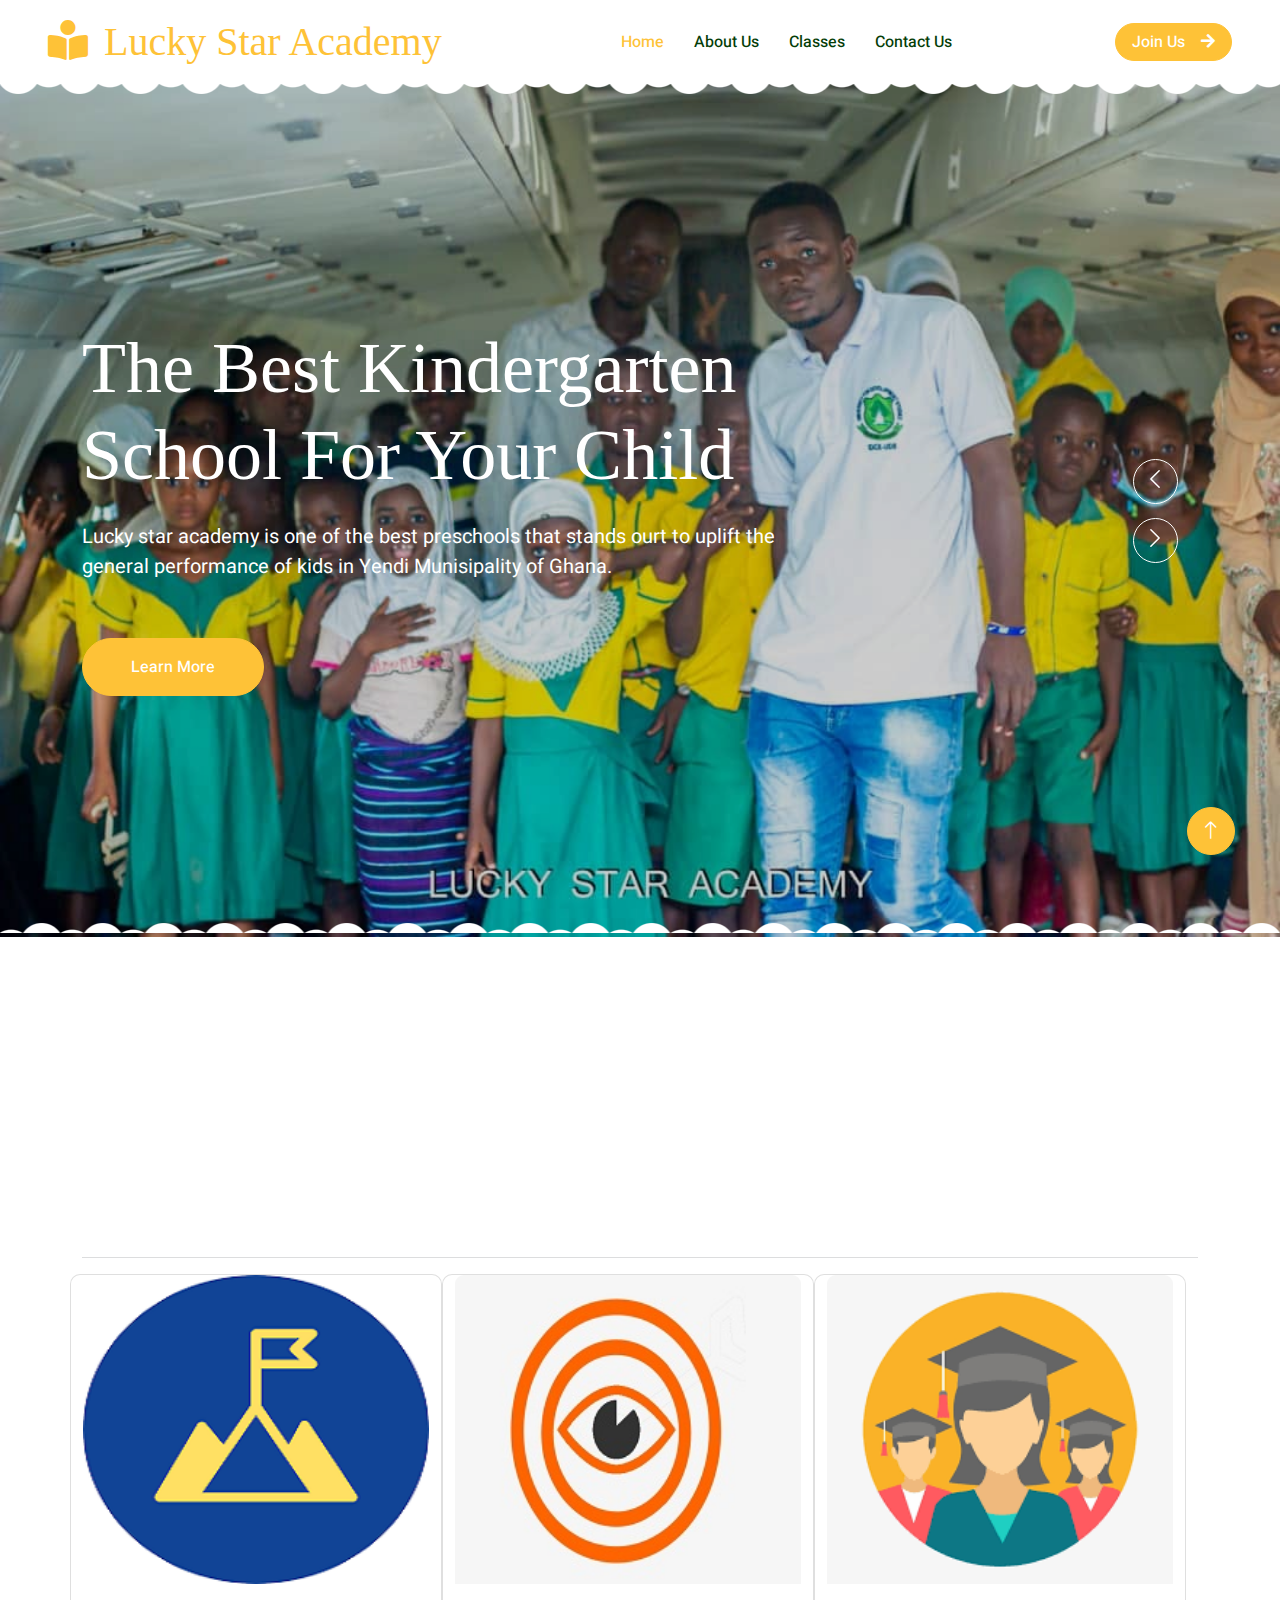
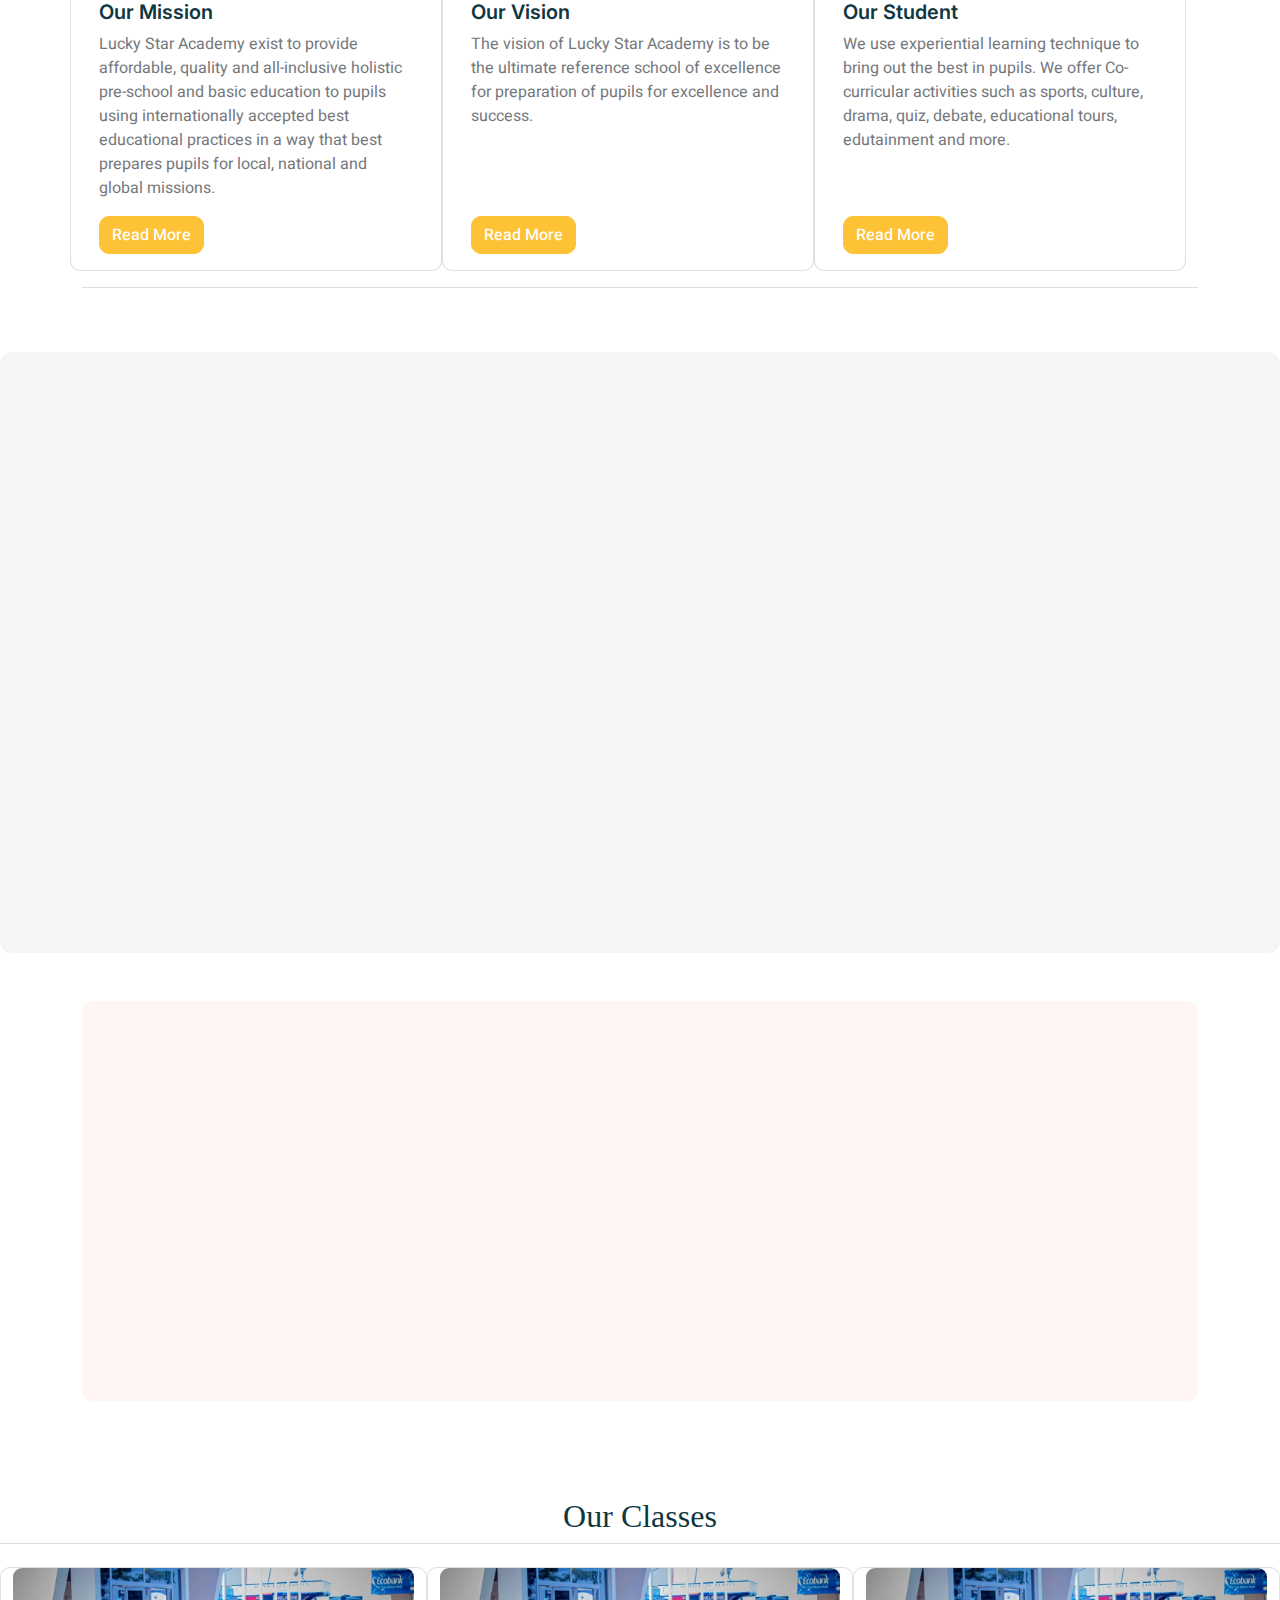
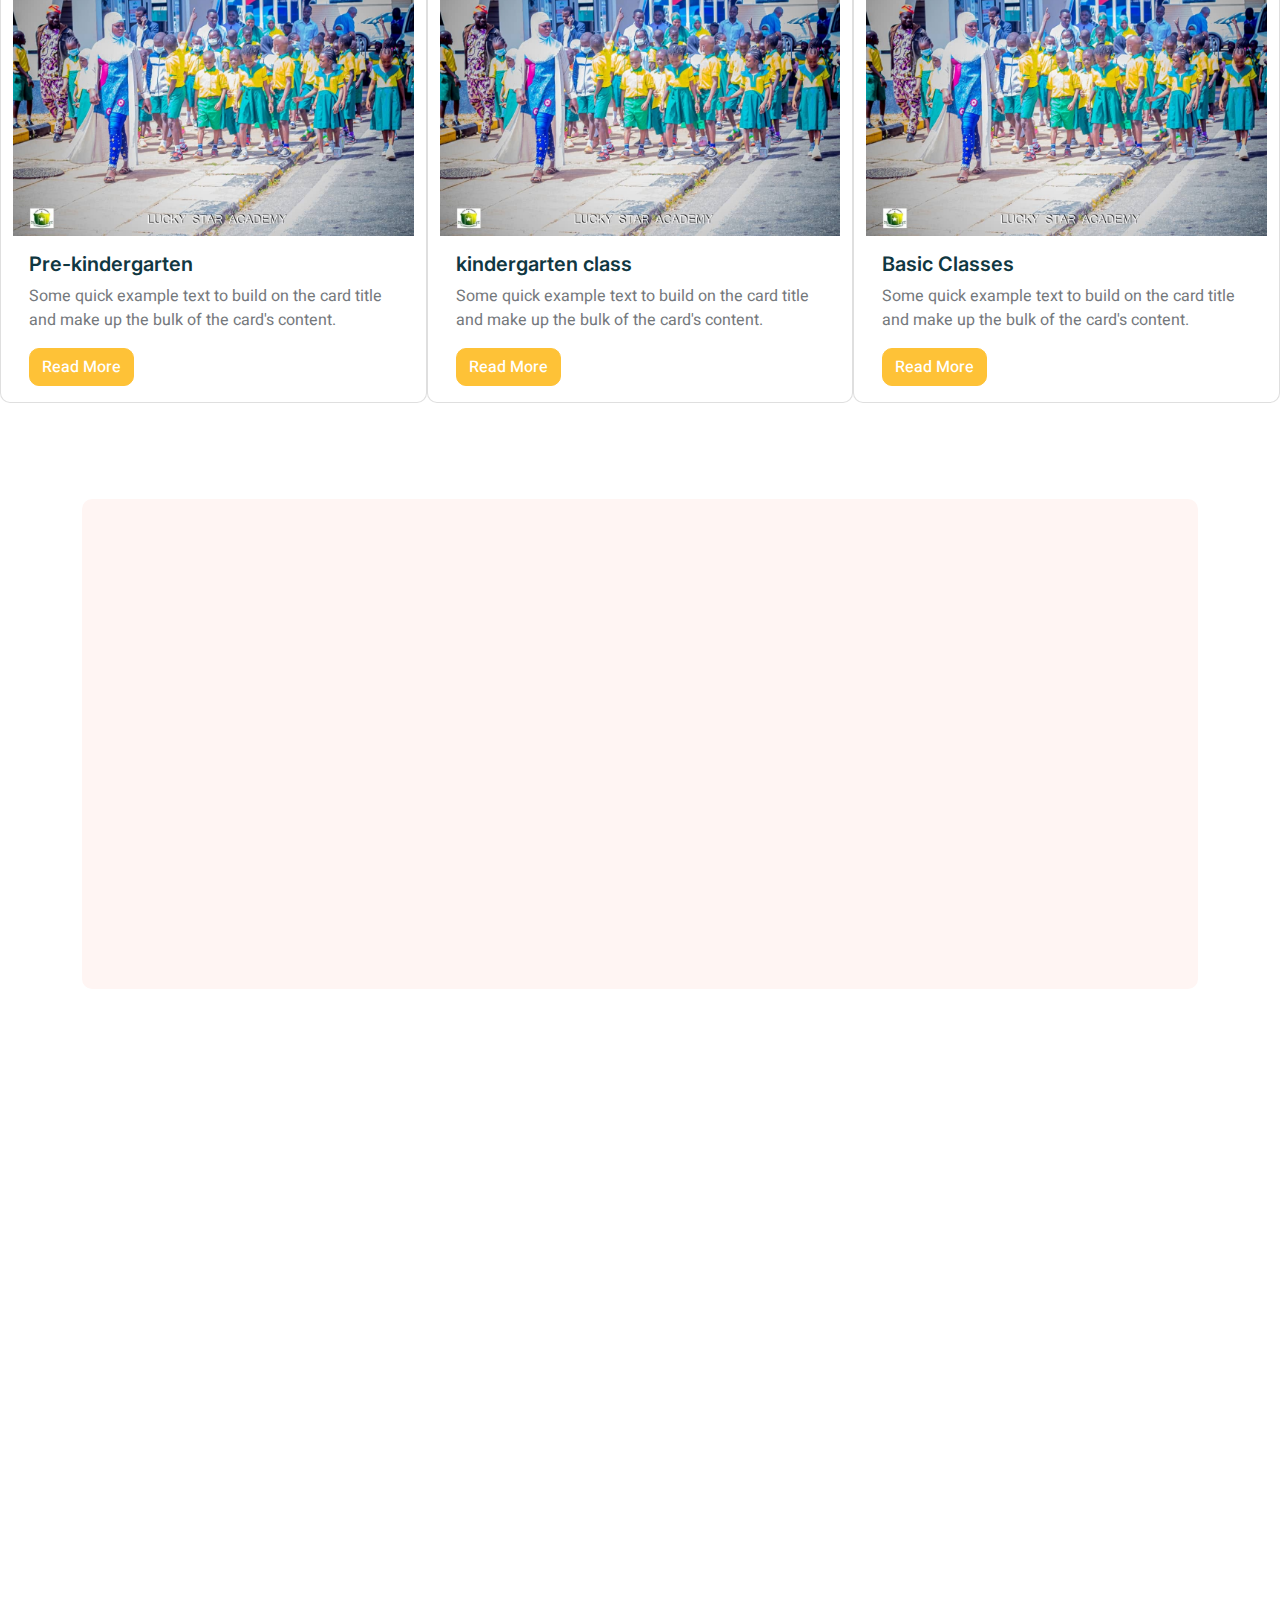
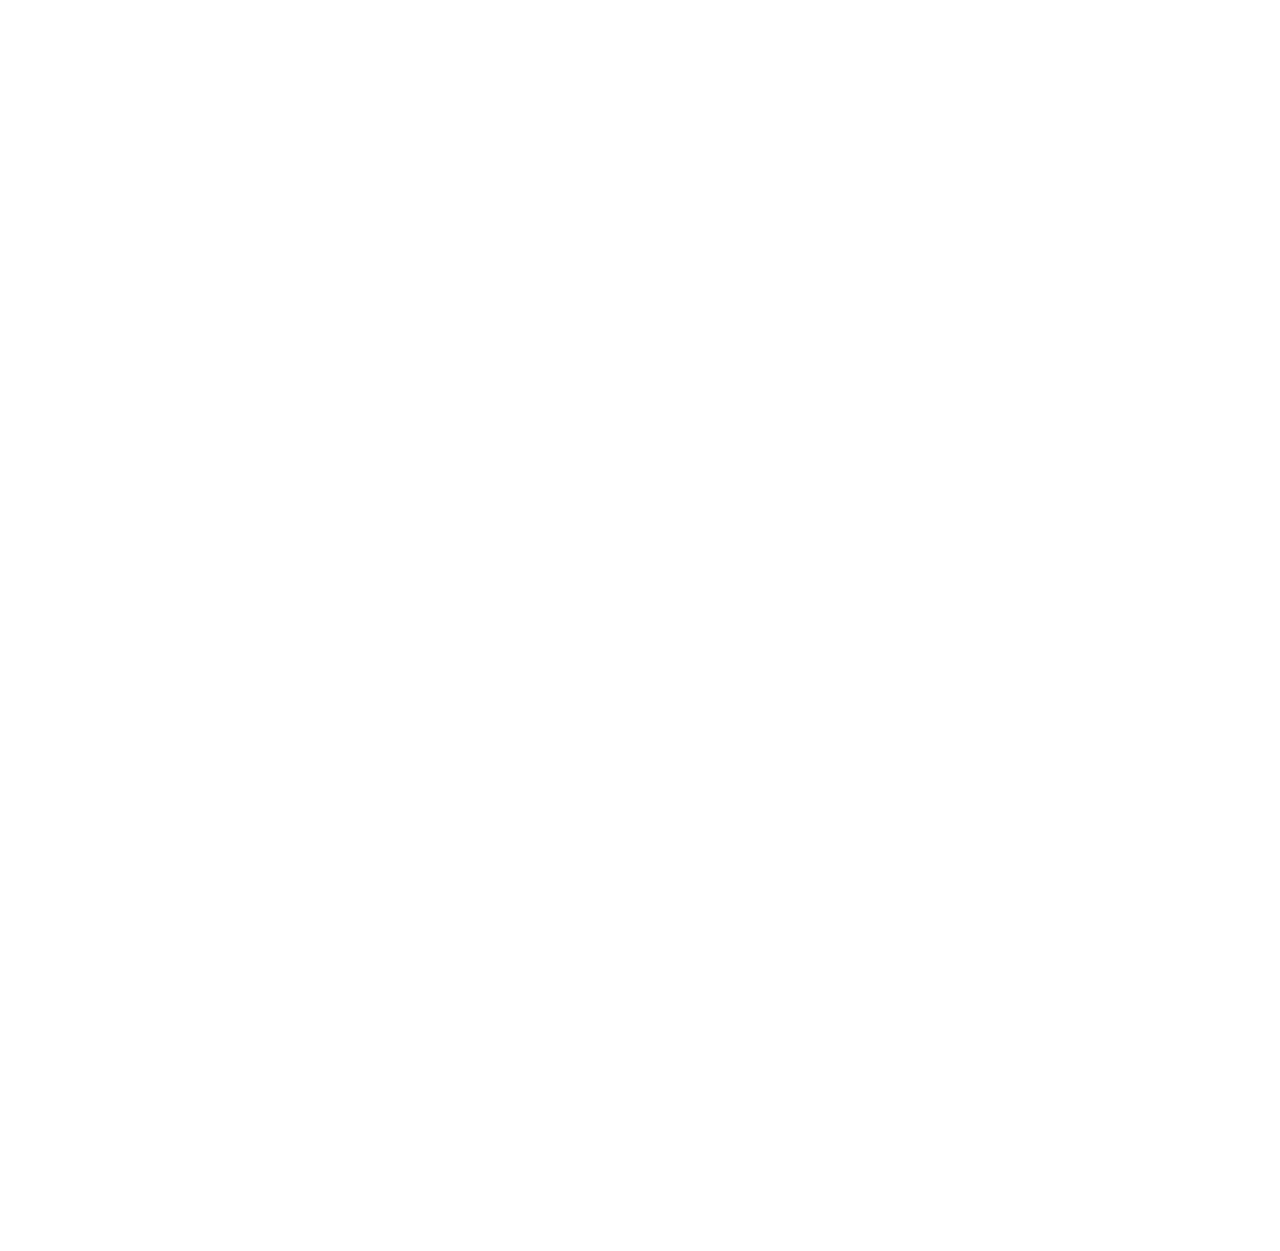
==== commit a9286d96: "Update lucky star" ====
--- a/lucky/index.html
+++ b/lucky/index.html
@@ -53,20 +53,10 @@
             </button>
             <div class="collapse navbar-collapse" id="navbarCollapse" >
                 <div class="navbar-nav mx-auto">
-                    <a href="index.html" class="nav-item nav-link active">Home</a>
-                    <a href="about.html" class="nav-item nav-link">About Us</a>
-                    <a href="classes.html" class="nav-item nav-link">Classes</a>
-                    <div class="nav-item dropdown">
-                        <a href="#" class="nav-link dropdown-toggle" data-bs-toggle="dropdown">Pages</a>
-                        <div class="dropdown-menu rounded-0 rounded-bottom border-0 shadow-sm m-0">
-                            <a href="facility.html" class="dropdown-item">School Facilities</a>
-                            <a href="team.html" class="dropdown-item">Popular Teachers</a>
-                            <a href="call-to-action.html" class="dropdown-item">Become A Teachers</a>
-                            <a href="appointment.html" class="dropdown-item">Make Appointment</a>
-                            <a href="testimonial.html" class="dropdown-item">Testimonial</a>
-                            <a href="404.html" class="dropdown-item">404 Error</a>
-                        </div>
-                    </div>
+                    <a href="#" class="nav-item nav-link active">Home</a>
+                    <a href="#" class="nav-item nav-link">About Us</a>
+                    <a href="#" class="nav-item nav-link">Classes</a>
+                    
                     <a href="contact.html" class="nav-item nav-link">Contact Us</a>
                 </div>
                 <a href="" class="btn btn-primary rounded-pill px-3 d-none d-lg-block">Join Us<i class="fa fa-arrow-right ms-3"></i></a>
@@ -87,8 +77,8 @@
                                     <h1 class="display-2 text-white animated slideInDown mb-4">The Best Kindergarten School For Your Child</h1>
                                     <p class="fs-5 fw-medium text-white mb-4 pb-2">Lucky star academy is one of the best preschools that stands ourt to uplift the general performance of kids in Yendi Munisipality of Ghana.</p><br>
                                     <a href="" class="btn btn-primary rounded-pill py-sm-3 px-sm-5 me-3 animated slideInLeft">Learn More</a>
-                                    <!-- <a href="" class="btn btn-primary rounded-pill py-sm-3 px-sm-5 animated slideInRight">Our Classes</a> -->
-                                </div>
+                                    
+                              </div>
                             </div>
                         </div>
                     </div>
@@ -116,64 +106,42 @@
         <!-- Facilities Start -->
         <div class="container-xxl py-5">
             <div class="container">
-                <div class="text-center mx-auto mb-5 wow fadeInUp" data-wow-delay="0.1s" style="max-width: 600px;">
-                    <h1 class="mb-3">School Facilities</h1>
-                    <p>Eirmod sed ipsum dolor sit rebum labore magna erat. Tempor ut dolore lorem kasd vero ipsum sit eirmod sit. Ipsum diam justo sed rebum vero dolor duo.</p>
-                </div>
-                <div class="row g-4">
-                    <div class="col-lg-3 col-sm-6 wow fadeInUp" data-wow-delay="0.1s">
-                        <div class="facility-item">
-                            <div class="facility-icon bg-primary">
-                                <span class="bg-primary"></span>
-                                <i class="fa fa-bus-alt fa-3x text-primary"></i>
-                                <span class="bg-primary"></span>
-                            </div>
-                            <div class="facility-text bg-primary">
-                                <h3 class="text-primary mb-3">Our Mission</h3>
-                                <p class="mb-0">Is to provide exceptional care to children while fostering each child’s intellectual, social, physical and moral development in an academic-rich environment.</p>
-                            </div>
-                        </div>
-                    </div>
-                    <div class="col-lg-3 col-sm-6 wow fadeInUp" data-wow-delay="0.3s">
-                        <div class="facility-item">
-                            <div class="facility-icon bg-success">
-                                <span class="bg-success"></span>
-                                <i class="fa fa-futbol fa-3x text-success"></i>
-                                <span class="bg-success"></span>
-                            </div>
-                            <div class="facility-text bg-success">
-                                <h3 class="text-success mb-3">Playground</h3>
-                                <p class="mb-0">Eirmod sed ipsum dolor sit rebum magna erat lorem kasd vero ipsum sit</p>
-                            </div>
-                        </div>
-                    </div>
-                    <div class="col-lg-3 col-sm-6 wow fadeInUp" data-wow-delay="0.5s">
-                        <div class="facility-item">
-                            <div class="facility-icon bg-warning">
-                                <span class="bg-warning"></span>
-                                <i class="fa fa-home fa-3x text-warning"></i>
-                                <span class="bg-warning"></span>
-                            </div>
-                            <div class="facility-text bg-warning">
-                                <h3 class="text-warning mb-3">Healthy Canteen</h3>
-                                <p class="mb-0">Eirmod sed ipsum dolor sit rebum magna erat lorem kasd vero ipsum sit</p>
-                            </div>
-                        </div>
-                    </div>
-                    <div class="col-lg-3 col-sm-6 wow fadeInUp" data-wow-delay="0.7s">
-                        <div class="facility-item">
-                            <div class="facility-icon bg-info">
-                                <span class="bg-info"></span>
-                                <i class="fa fa-chalkboard-teacher fa-3x text-info"></i>
-                                <span class="bg-info"></span>
-                            </div>
-                            <div class="facility-text bg-info">
-                                <h3 class="text-info mb-3">Positive Learning</h3>
-                                <p class="mb-0">Eirmod sed ipsum dolor sit rebum magna erat lorem kasd vero ipsum sit</p>
-                            </div>
-                        </div>
-                    </div>
-                </div>
+                <div class="text-center mx-auto mb-5 wow fadeInUp" data-wow-delay="0.1s" style="max-width: 800px;">
+                    <h1 class="mb-3">Welcome Lucky Star Academy</h1>
+                    <p>Lucky Star Academy is the preferred academy of excellence specialised in the provision of holistic, quality and affordable basic education to the general public. Our academy is registered and licensed by the National Schools Inspectorate Authority of the Ministry of Education.</p>
+                </div> 
+                <br><hr><br>
+                <div class="row g-4" style="">
+                  <div class="row">
+<!--
+					  <div class="col-lg-4" style=" background: #FAAF2B; color: whitesmoke;">
+						  <h2 style="color: whitesmoke;"> Our Mission</h2>
+						  <p> Lucky Star Academy exist to provide affordable, quality and all-inclusive holistic pre-school and basic education to pupils using internationally accepted best educational practices in a way that best prepares pupils for local, national and global missions</p>
+					  </div>
+-->
+					  <div class="card col-md-4"> <img class="card-img-top" src="img/mission.png" alt="Card image cap">
+						<div class="card-body">
+							  <h5 class="card-title">Our Mission</h5>
+							  <p class="card-text">Lucky Star Academy exist to provide affordable, quality and all-inclusive holistic pre-school and basic education to pupils using internationally accepted best educational practices in a way that best prepares pupils for local, national and global missions.</p>
+							  <a href="#" class="btn btn-primary">Read More</a> </div>
+					  </div>
+					  <div class="card col-md-4"> <img class="card-img-top" src="img/vision.png" alt="Card image cap">
+						<div class="card-body">
+							  <h5 class="card-title">Our Vision</h5>
+						  <p class="card-text">The vision of Lucky Star Academy is to be the ultimate reference school of excellence for preparation of pupils for excellence and success.</p><br><br><br>
+							  <a href="#" class="btn btn-primary">Read More</a> </div>
+					  </div>
+					  <div class="card col-md-4"> <img class="card-img-top" src="img/studentss.png" alt="Card image cap">
+						<div class="card-body">
+							  <h5 class="card-title">Our Student</h5>
+						  <p class="card-text">We use experiential learning technique to bring out the best in pupils. We offer Co-curricular activities such as sports, culture, drama, quiz, debate, educational tours, edutainment and more.</p><br><br>
+							  <a href="#" class="btn btn-primary">Read More</a> </div>
+					  </div>
+<!--
+					  
+-->
+				  </div>
+                </div><hr>
             </div>
         </div>
         <!-- Facilities End -->
@@ -185,7 +153,7 @@
                 <div class="row g-5 align-items-center">
                     <div class="col-lg-6 wow fadeInUp" data-wow-delay="0.1s">
                         <h1 class="mb-4">Learn More About Our Work And Our Cultural Activities</h1>
-                        <p>Tempor erat elitr rebum at clita. Diam dolor diam ipsum sit. Aliqu diam amet diam et eos. Clita erat ipsum et lorem et sit, sed stet lorem sit clita duo justo magna dolore erat amet</p>
+                        <p>We use experiential learning technique to bring out the best in pupils. We offer Co-curricular activities such as sports, culture, drama, quiz, debate, educational tours, edutainment and more.</p>
                         <p class="mb-4">Our cultural troops have done a number of performance. One of their best performance is what was displayed at Yendi SHS Football Field on Saturday 28th May 2022 during the climax of the YeSHS 50Th Anniversary.
                         With the right training, kids are capable of becoming anything useful to themselves and the society.</p>
                         <div class="row g-4 align-items-center">
@@ -226,9 +194,8 @@
                         </div>
                         <div class="col-lg-6 wow fadeIn" data-wow-delay="0.5s">
                             <div class="h-100 d-flex flex-column justify-content-center p-5">
-                                <h1 class="mb-4">Become A Teacher</h1>
-                                <p class="mb-4">Tempor erat elitr rebum at clita. Diam dolor diam ipsum sit. Aliqu diam amet diam et eos.
-                                    Clita erat ipsum et lorem et sit, sed stet lorem sit clita duo justo magna dolore erat amet
+                                <h1 class="mb-4">Our Teaching Staff</h1>
+                                <p class="mb-4">The teaching staff comprises professionals who are actively engaged in educating students, such as classroom teachers, special education teachers, and other teachers who teach students in group settings, small groups, or on an individual basis.
                                 </p>
                                 <a class="btn btn-primary py-3 px-5" href="">Get Started Now<i class="fa fa-arrow-right ms-2"></i></a>
                             </div>
@@ -241,256 +208,29 @@
 
 
         <!-- Classes Start -->
-        <div class="container-xxl py-5">
-            <div class="container">
-                <div class="text-center mx-auto mb-5 wow fadeInUp" data-wow-delay="0.1s" style="max-width: 600px;">
-                    <h1 class="mb-3">School Classes</h1>
-                    <p>Eirmod sed ipsum dolor sit rebum labore magna erat. Tempor ut dolore lorem kasd vero ipsum sit eirmod sit. Ipsum diam justo sed rebum vero dolor duo.</p>
-                </div>
-                <div class="row g-4">
-                    <div class="col-lg-4 col-md-6 wow fadeInUp" data-wow-delay="0.1s">
-                        <div class="classes-item">
-                            <div class="bg-light rounded-circle w-75 mx-auto p-3">
-                                <img class="img-fluid rounded-circle" src="img/classes-1.jpg" alt="">
-                            </div>
-                            <div class="bg-light rounded p-4 pt-5 mt-n5">
-                                <a class="d-block text-center h3 mt-3 mb-4" href="">Art & Drawing</a>
-                                <div class="d-flex align-items-center justify-content-between mb-4">
-                                    <div class="d-flex align-items-center">
-                                        <img class="rounded-circle flex-shrink-0" src="img/user.jpg" alt="" style="width: 45px; height: 45px;">
-                                        <div class="ms-3">
-                                            <h6 class="text-primary mb-1">Jhon Doe</h6>
-                                            <small>Teacher</small>
-                                        </div>
-                                    </div>
-                                    <span class="bg-primary text-white rounded-pill py-2 px-3" href="">$99</span>
-                                </div>
-                                <div class="row g-1">
-                                    <div class="col-4">
-                                        <div class="border-top border-3 border-primary pt-2">
-                                            <h6 class="text-primary mb-1">Age:</h6>
-                                            <small>3-5 Years</small>
-                                        </div>
-                                    </div>
-                                    <div class="col-4">
-                                        <div class="border-top border-3 border-success pt-2">
-                                            <h6 class="text-success mb-1">Time:</h6>
-                                            <small>9-10 AM</small>
-                                        </div>
-                                    </div>
-                                    <div class="col-4">
-                                        <div class="border-top border-3 border-warning pt-2">
-                                            <h6 class="text-warning mb-1">Capacity:</h6>
-                                            <small>30 Kids</small>
-                                        </div>
-                                    </div>
-                                </div>
-                            </div>
-                        </div>
-                    </div>
-                    <div class="col-lg-4 col-md-6 wow fadeInUp" data-wow-delay="0.3s">
-                        <div class="classes-item">
-                            <div class="bg-light rounded-circle w-75 mx-auto p-3">
-                                <img class="img-fluid rounded-circle" src="img/classes-2.jpg" alt="">
-                            </div>
-                            <div class="bg-light rounded p-4 pt-5 mt-n5">
-                                <a class="d-block text-center h3 mt-3 mb-4" href="">Color Management</a>
-                                <div class="d-flex align-items-center justify-content-between mb-4">
-                                    <div class="d-flex align-items-center">
-                                        <img class="rounded-circle flex-shrink-0" src="img/user.jpg" alt="" style="width: 45px; height: 45px;">
-                                        <div class="ms-3">
-                                            <h6 class="text-primary mb-1">Jhon Doe</h6>
-                                            <small>Teacher</small>
-                                        </div>
-                                    </div>
-                                    <span class="bg-primary text-white rounded-pill py-2 px-3" href="">$99</span>
-                                </div>
-                                <div class="row g-1">
-                                    <div class="col-4">
-                                        <div class="border-top border-3 border-primary pt-2">
-                                            <h6 class="text-primary mb-1">Age:</h6>
-                                            <small>3-5 Years</small>
-                                        </div>
-                                    </div>
-                                    <div class="col-4">
-                                        <div class="border-top border-3 border-success pt-2">
-                                            <h6 class="text-success mb-1">Time:</h6>
-                                            <small>9-10 AM</small>
-                                        </div>
-                                    </div>
-                                    <div class="col-4">
-                                        <div class="border-top border-3 border-warning pt-2">
-                                            <h6 class="text-warning mb-1">Capacity:</h6>
-                                            <small>30 Kids</small>
-                                        </div>
-                                    </div>
-                                </div>
-                            </div>
-                        </div>
-                    </div>
-                    <div class="col-lg-4 col-md-6 wow fadeInUp" data-wow-delay="0.5s">
-                        <div class="classes-item">
-                            <div class="bg-light rounded-circle w-75 mx-auto p-3">
-                                <img class="img-fluid rounded-circle" src="img/classes-3.jpg" alt="">
-                            </div>
-                            <div class="bg-light rounded p-4 pt-5 mt-n5">
-                                <a class="d-block text-center h3 mt-3 mb-4" href="">Athletic & Dance</a>
-                                <div class="d-flex align-items-center justify-content-between mb-4">
-                                    <div class="d-flex align-items-center">
-                                        <img class="rounded-circle flex-shrink-0" src="img/user.jpg" alt="" style="width: 45px; height: 45px;">
-                                        <div class="ms-3">
-                                            <h6 class="text-primary mb-1">Jhon Doe</h6>
-                                            <small>Teacher</small>
-                                        </div>
-                                    </div>
-                                    <span class="bg-primary text-white rounded-pill py-2 px-3" href="">$99</span>
-                                </div>
-                                <div class="row g-1">
-                                    <div class="col-4">
-                                        <div class="border-top border-3 border-primary pt-2">
-                                            <h6 class="text-primary mb-1">Age:</h6>
-                                            <small>3-5 Years</small>
-                                        </div>
-                                    </div>
-                                    <div class="col-4">
-                                        <div class="border-top border-3 border-success pt-2">
-                                            <h6 class="text-success mb-1">Time:</h6>
-                                            <small>9-10 AM</small>
-                                        </div>
-                                    </div>
-                                    <div class="col-4">
-                                        <div class="border-top border-3 border-warning pt-2">
-                                            <h6 class="text-warning mb-1">Capacity:</h6>
-                                            <small>30 Kids</small>
-                                        </div>
-                                    </div>
-                                </div>
-                            </div>
-                        </div>
-                    </div>
-                    <div class="col-lg-4 col-md-6 wow fadeInUp" data-wow-delay="0.1s">
-                        <div class="classes-item">
-                            <div class="bg-light rounded-circle w-75 mx-auto p-3">
-                                <img class="img-fluid rounded-circle" src="img/classes-4.jpg" alt="">
-                            </div>
-                            <div class="bg-light rounded p-4 pt-5 mt-n5">
-                                <a class="d-block text-center h3 mt-3 mb-4" href="">Language & Speaking</a>
-                                <div class="d-flex align-items-center justify-content-between mb-4">
-                                    <div class="d-flex align-items-center">
-                                        <img class="rounded-circle flex-shrink-0" src="img/user.jpg" alt="" style="width: 45px; height: 45px;">
-                                        <div class="ms-3">
-                                            <h6 class="text-primary mb-1">Jhon Doe</h6>
-                                            <small>Teacher</small>
-                                        </div>
-                                    </div>
-                                    <span class="bg-primary text-white rounded-pill py-2 px-3" href="">$99</span>
-                                </div>
-                                <div class="row g-1">
-                                    <div class="col-4">
-                                        <div class="border-top border-3 border-primary pt-2">
-                                            <h6 class="text-primary mb-1">Age:</h6>
-                                            <small>3-5 Years</small>
-                                        </div>
-                                    </div>
-                                    <div class="col-4">
-                                        <div class="border-top border-3 border-success pt-2">
-                                            <h6 class="text-success mb-1">Time:</h6>
-                                            <small>9-10 AM</small>
-                                        </div>
-                                    </div>
-                                    <div class="col-4">
-                                        <div class="border-top border-3 border-warning pt-2">
-                                            <h6 class="text-warning mb-1">Capacity:</h6>
-                                            <small>30 Kids</small>
-                                        </div>
-                                    </div>
-                                </div>
-                            </div>
-                        </div>
-                    </div>
-                    <div class="col-lg-4 col-md-6 wow fadeInUp" data-wow-delay="0.3s">
-                        <div class="classes-item">
-                            <div class="bg-light rounded-circle w-75 mx-auto p-3">
-                                <img class="img-fluid rounded-circle" src="img/classes-5.jpg" alt="">
-                            </div>
-                            <div class="bg-light rounded p-4 pt-5 mt-n5">
-                                <a class="d-block text-center h3 mt-3 mb-4" href="">Religion & History</a>
-                                <div class="d-flex align-items-center justify-content-between mb-4">
-                                    <div class="d-flex align-items-center">
-                                        <img class="rounded-circle flex-shrink-0" src="img/user.jpg" alt="" style="width: 45px; height: 45px;">
-                                        <div class="ms-3">
-                                            <h6 class="text-primary mb-1">Jhon Doe</h6>
-                                            <small>Teacher</small>
-                                        </div>
-                                    </div>
-                                    <span class="bg-primary text-white rounded-pill py-2 px-3" href="">$99</span>
-                                </div>
-                                <div class="row g-1">
-                                    <div class="col-4">
-                                        <div class="border-top border-3 border-primary pt-2">
-                                            <h6 class="text-primary mb-1">Age:</h6>
-                                            <small>3-5 Years</small>
-                                        </div>
-                                    </div>
-                                    <div class="col-4">
-                                        <div class="border-top border-3 border-success pt-2">
-                                            <h6 class="text-success mb-1">Time:</h6>
-                                            <small>9-10 AM</small>
-                                        </div>
-                                    </div>
-                                    <div class="col-4">
-                                        <div class="border-top border-3 border-warning pt-2">
-                                            <h6 class="text-warning mb-1">Capacity:</h6>
-                                            <small>30 Kids</small>
-                                        </div>
-                                    </div>
-                                </div>
-                            </div>
-                        </div>
-                    </div>
-                    <div class="col-lg-4 col-md-6 wow fadeInUp" data-wow-delay="0.5s">
-                        <div class="classes-item">
-                            <div class="bg-light rounded-circle w-75 mx-auto p-3">
-                                <img class="img-fluid rounded-circle" src="img/classes-6.jpg" alt="">
-                            </div>
-                            <div class="bg-light rounded p-4 pt-5 mt-n5">
-                                <a class="d-block text-center h3 mt-3 mb-4" href="">General Knowledge</a>
-                                <div class="d-flex align-items-center justify-content-between mb-4">
-                                    <div class="d-flex align-items-center">
-                                        <img class="rounded-circle flex-shrink-0" src="img/user.jpg" alt="" style="width: 45px; height: 45px;">
-                                        <div class="ms-3">
-                                            <h6 class="text-primary mb-1">Jhon Doe</h6>
-                                            <small>Teacher</small>
-                                        </div>
-                                    </div>
-                                    <span class="bg-primary text-white rounded-pill py-2 px-3" href="">$99</span>
-                                </div>
-                                <div class="row g-1">
-                                    <div class="col-4">
-                                        <div class="border-top border-3 border-primary pt-2">
-                                            <h6 class="text-primary mb-1">Age:</h6>
-                                            <small>3-5 Years</small>
-                                        </div>
-                                    </div>
-                                    <div class="col-4">
-                                        <div class="border-top border-3 border-success pt-2">
-                                            <h6 class="text-success mb-1">Time:</h6>
-                                            <small>9-10 AM</small>
-                                        </div>
-                                    </div>
-                                    <div class="col-4">
-                                        <div class="border-top border-3 border-warning pt-2">
-                                            <h6 class="text-warning mb-1">Capacity:</h6>
-                                            <small>30 Kids</small>
-                                        </div>
-                                    </div>
-                                </div>
-                            </div>
-                        </div>
-                    </div>
-                </div>
-            </div>
-        </div>
+        <div class="container-xxl py-5"> <h2 align="center">Our Classes</h2>
+			<div class="row"><hr><br>
+	  <div class="card col-md-4"> <img class="card-img-top" src="img/lk3.jpg" alt="Card image cap">
+	    <div class="card-body">
+	      <h5 class="card-title">Pre-kindergarten</h5>
+	      <p class="card-text">Some quick example text to build on the card title and make up the bulk of the card's content.</p>
+        <a href="#" class="btn btn-primary">Read More</a> </div>
+  </div>
+	  <div class="card col-md-4"> <img class="card-img-top" src="img/lk3.jpg" alt="Card image cap">
+	    <div class="card-body">
+	      <h5 class="card-title">kindergarten class</h5>
+	      <p class="card-text">Some quick example text to build on the card title and make up the bulk of the card's content.</p>
+        <a href="#" class="btn btn-primary">Read More</a> </div>
+  </div>
+	  <div class="card col-md-4"> <img class="card-img-top" src="img/lk3.jpg" alt="Card image cap">
+	    <div class="card-body">
+	      <h5 class="card-title">Basic Classes</h5>
+	      <p class="card-text">Some quick example text to build on the card title and make up the bulk of the card's content.</p>
+        <a href="#" class="btn btn-primary">Read More</a> </div>
+  </div>
+	  
+	  
+</div> </div>
         <!-- Classes End -->
 
 
@@ -543,7 +283,7 @@
                         </div>
                         <div class="col-lg-6 wow fadeIn" data-wow-delay="0.5s" style="min-height: 400px;">
                             <div class="position-relative h-100">
-                                <img class="position-absolute w-100 h-100 rounded" src="img/appointment.jpg" style="object-fit: cover;">
+                                <img class="position-absolute w-100 h-100 rounded" src="img/bookme.png" style="object-fit: cover;">
                             </div>
                         </div>
                     </div>
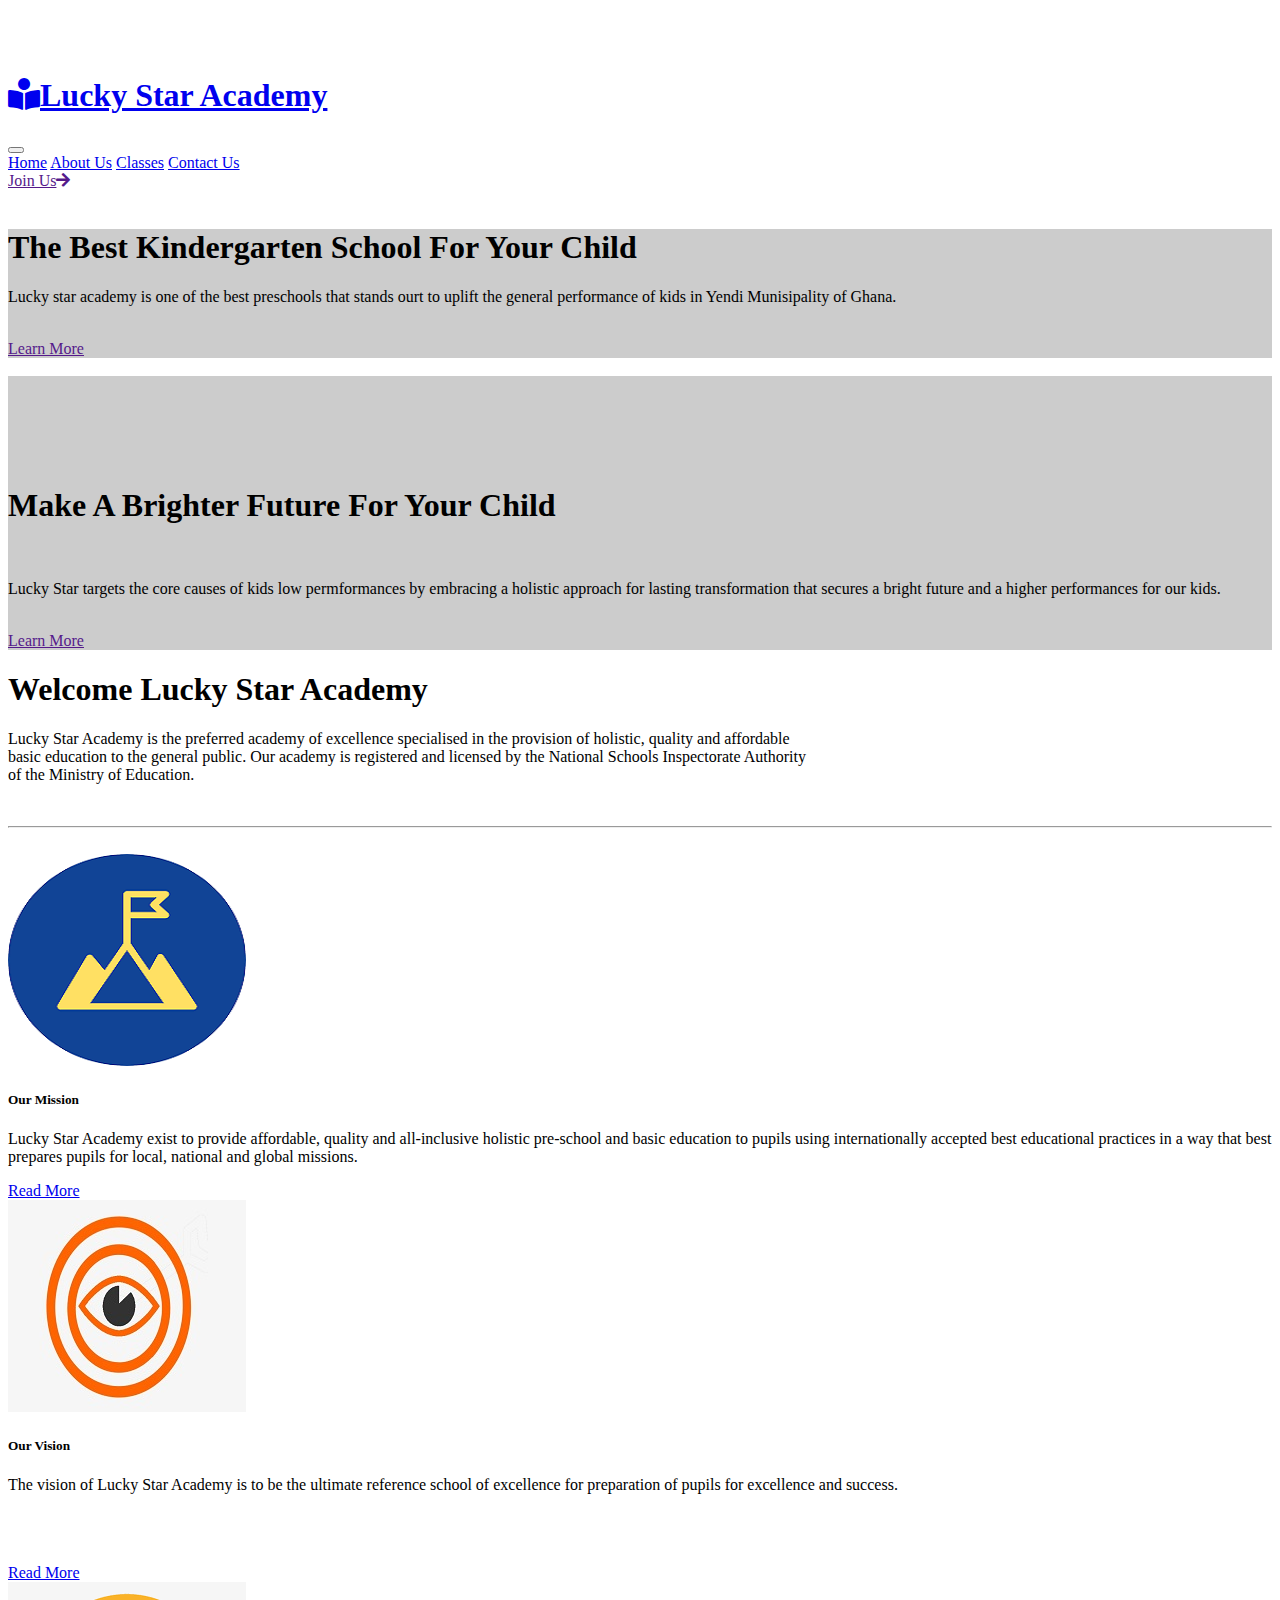
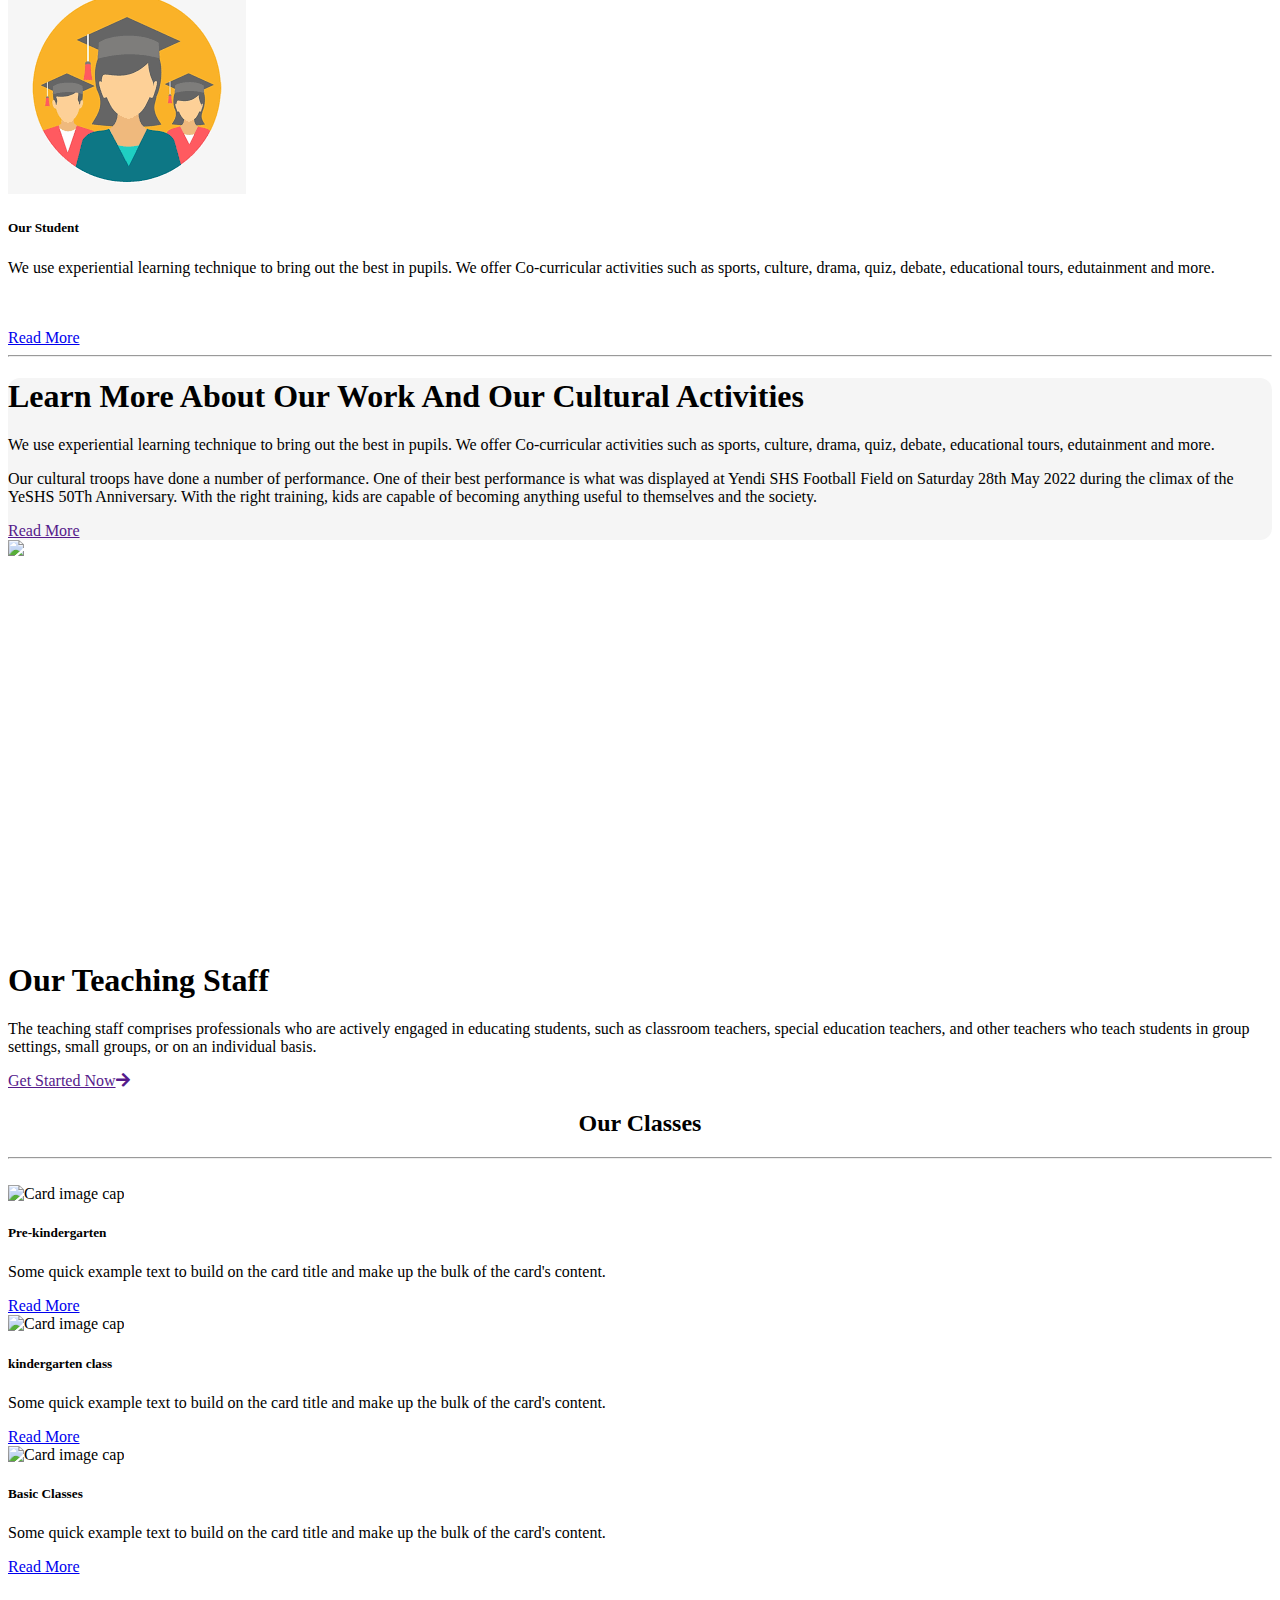
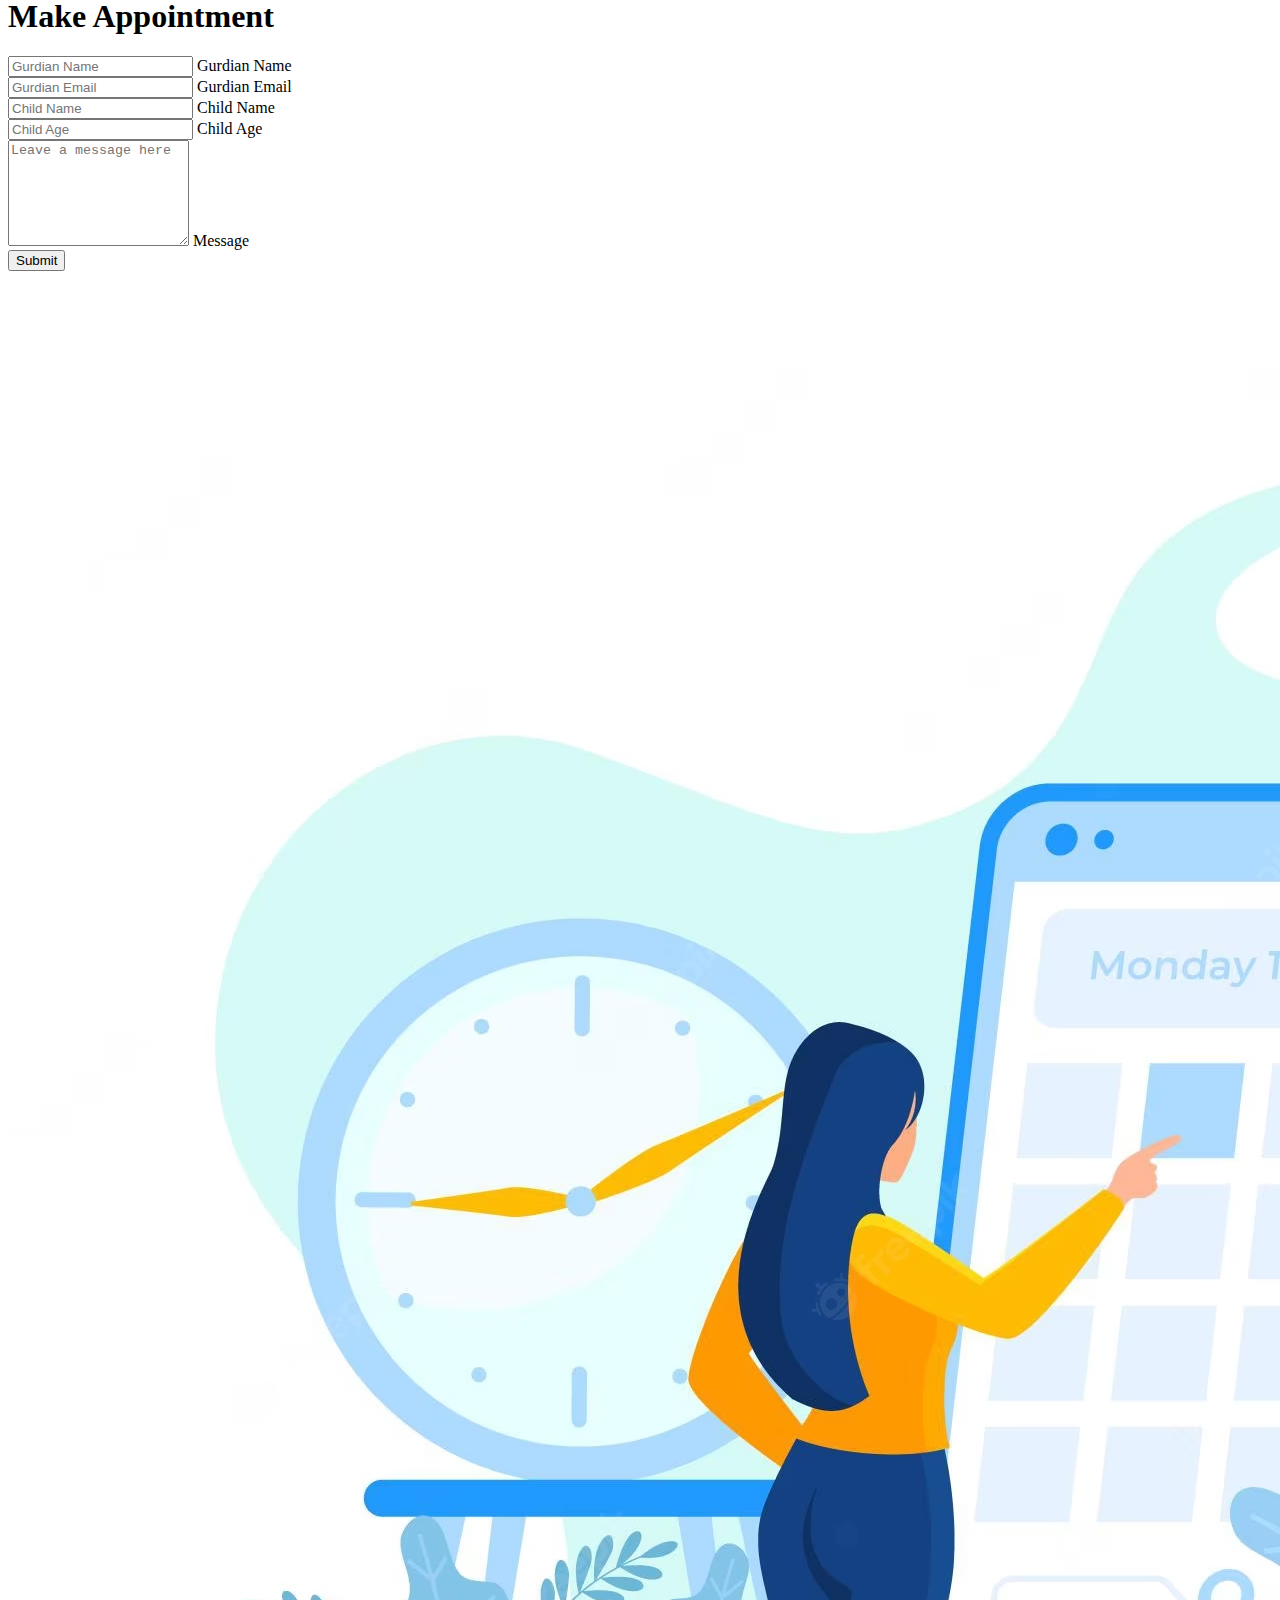
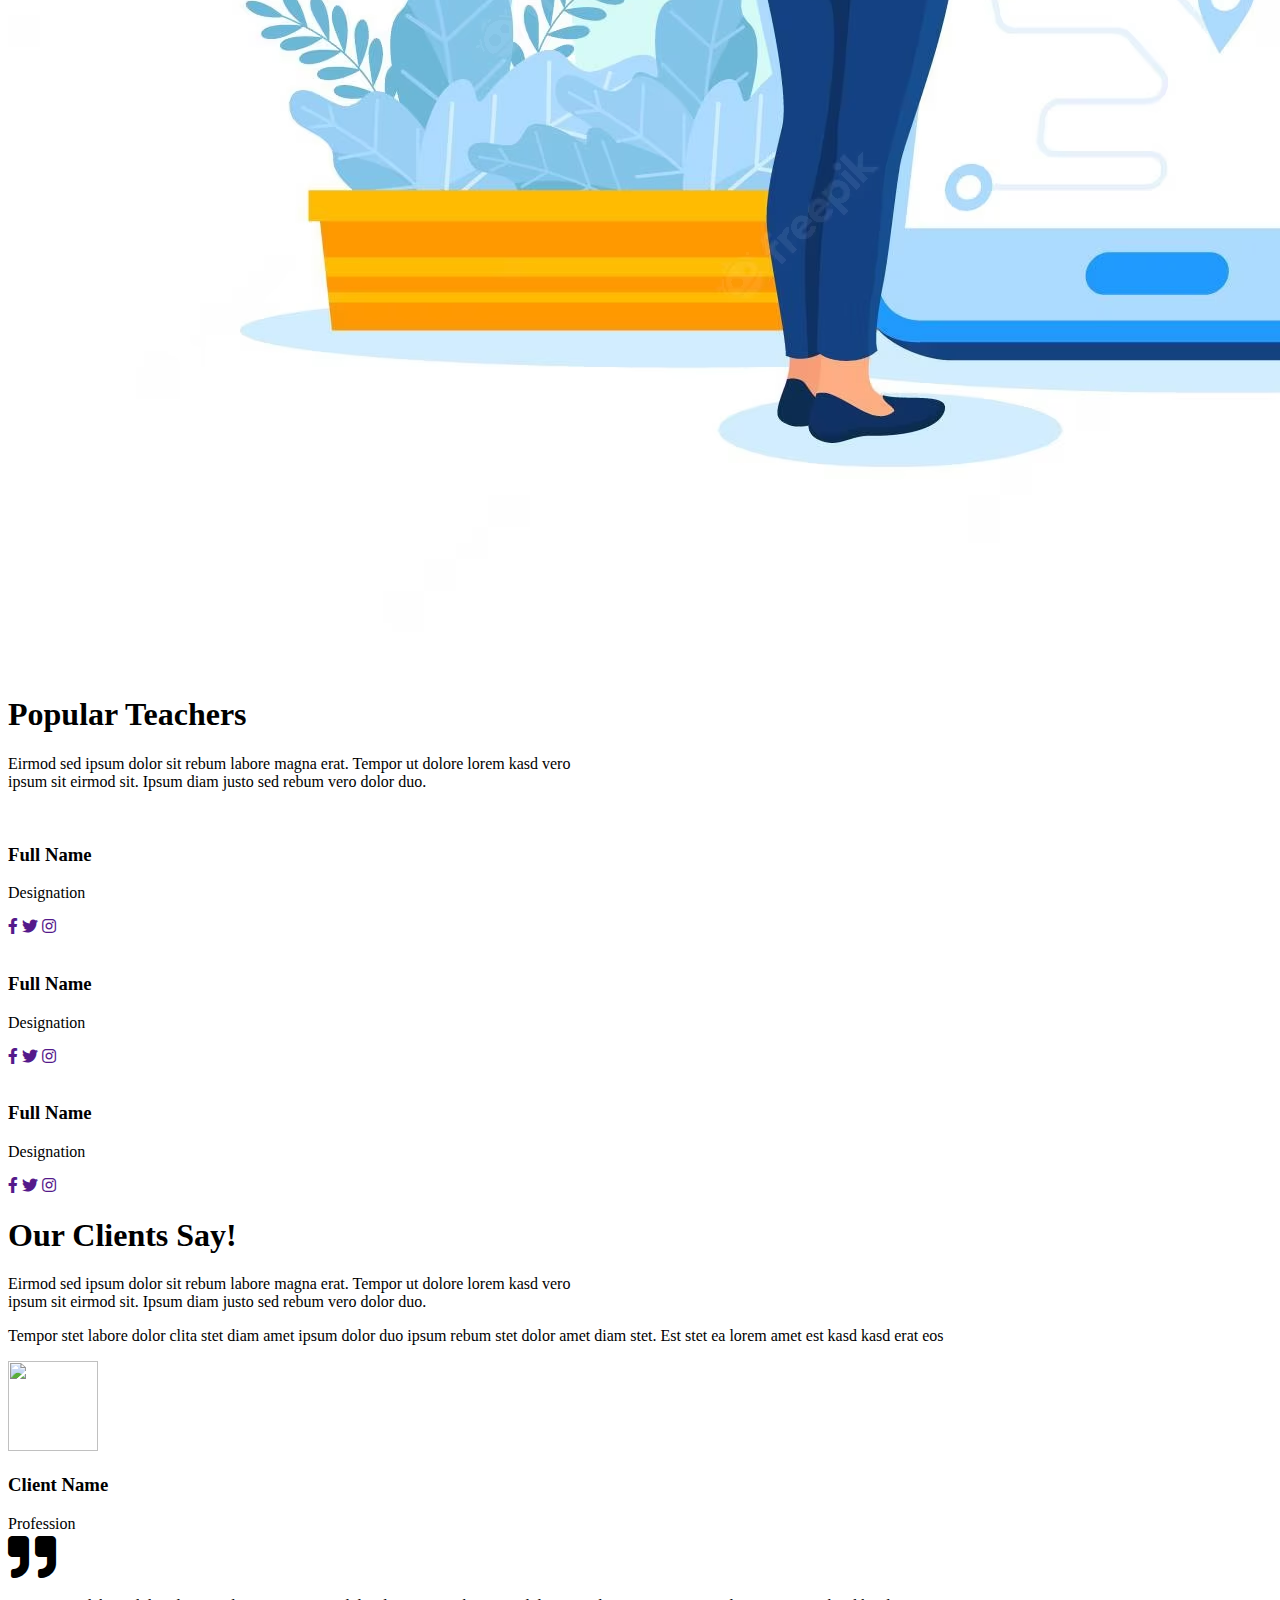
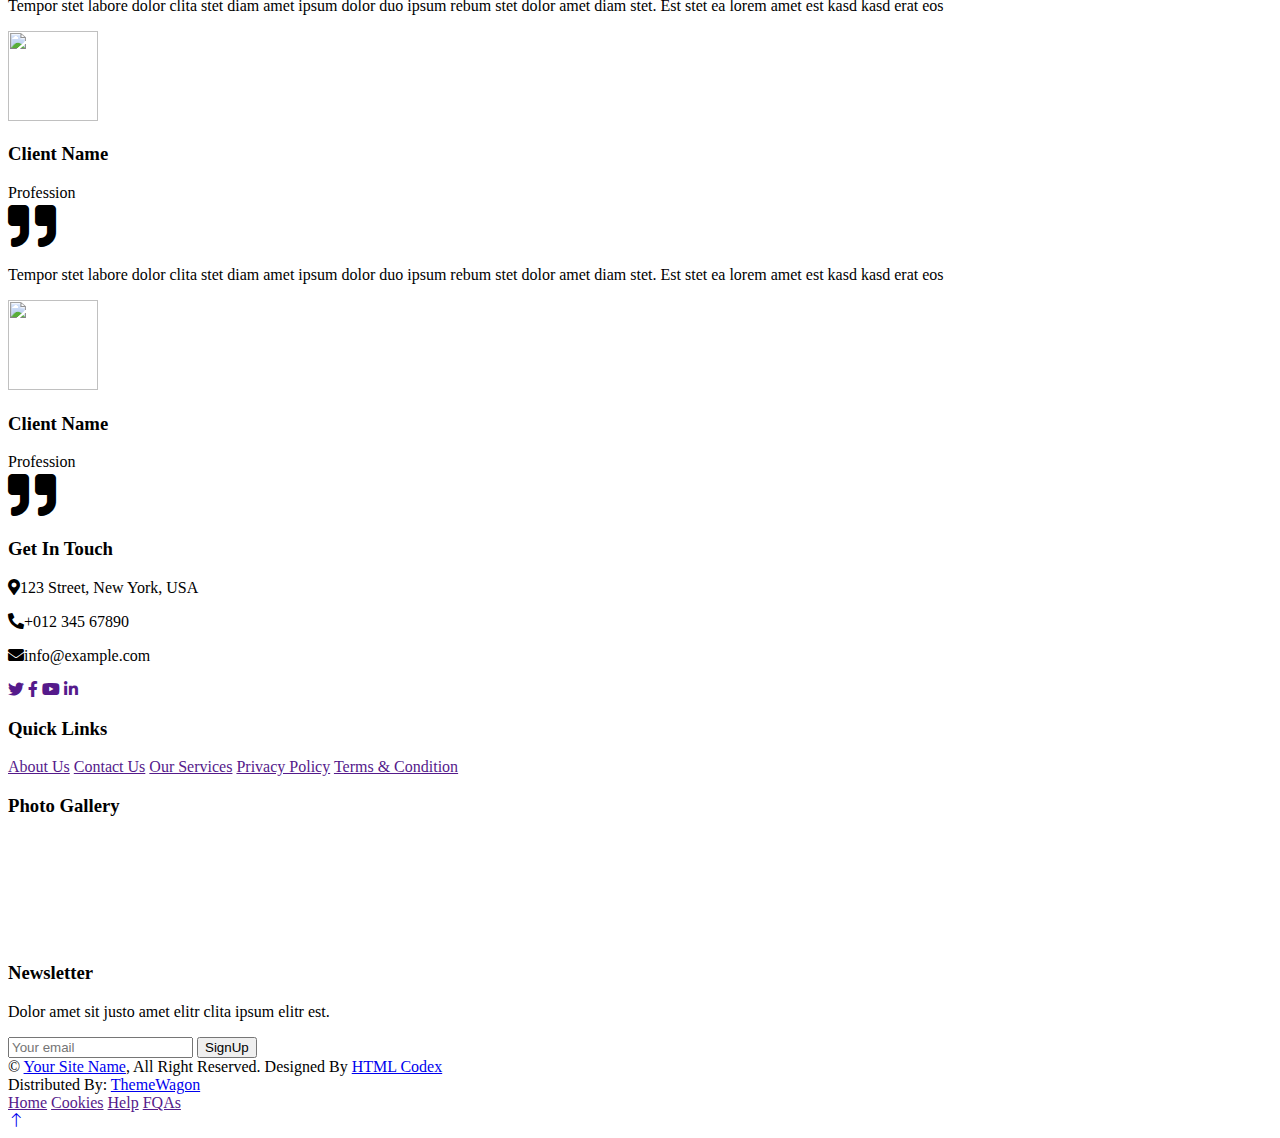
==== commit 86c2ec08: "ReAdd lucky" ====
--- a/lucky/index.html
+++ b/lucky/index.html
@@ -57,7 +57,7 @@
                     <a href="#" class="nav-item nav-link">About Us</a>
                     <a href="#" class="nav-item nav-link">Classes</a>
                     
-                    <a href="contact.html" class="nav-item nav-link">Contact Us</a>
+                    <a href="#" class="nav-item nav-link">Contact Us</a>
                 </div>
                 <a href="" class="btn btn-primary rounded-pill px-3 d-none d-lg-block">Join Us<i class="fa fa-arrow-right ms-3"></i></a>
             </div>
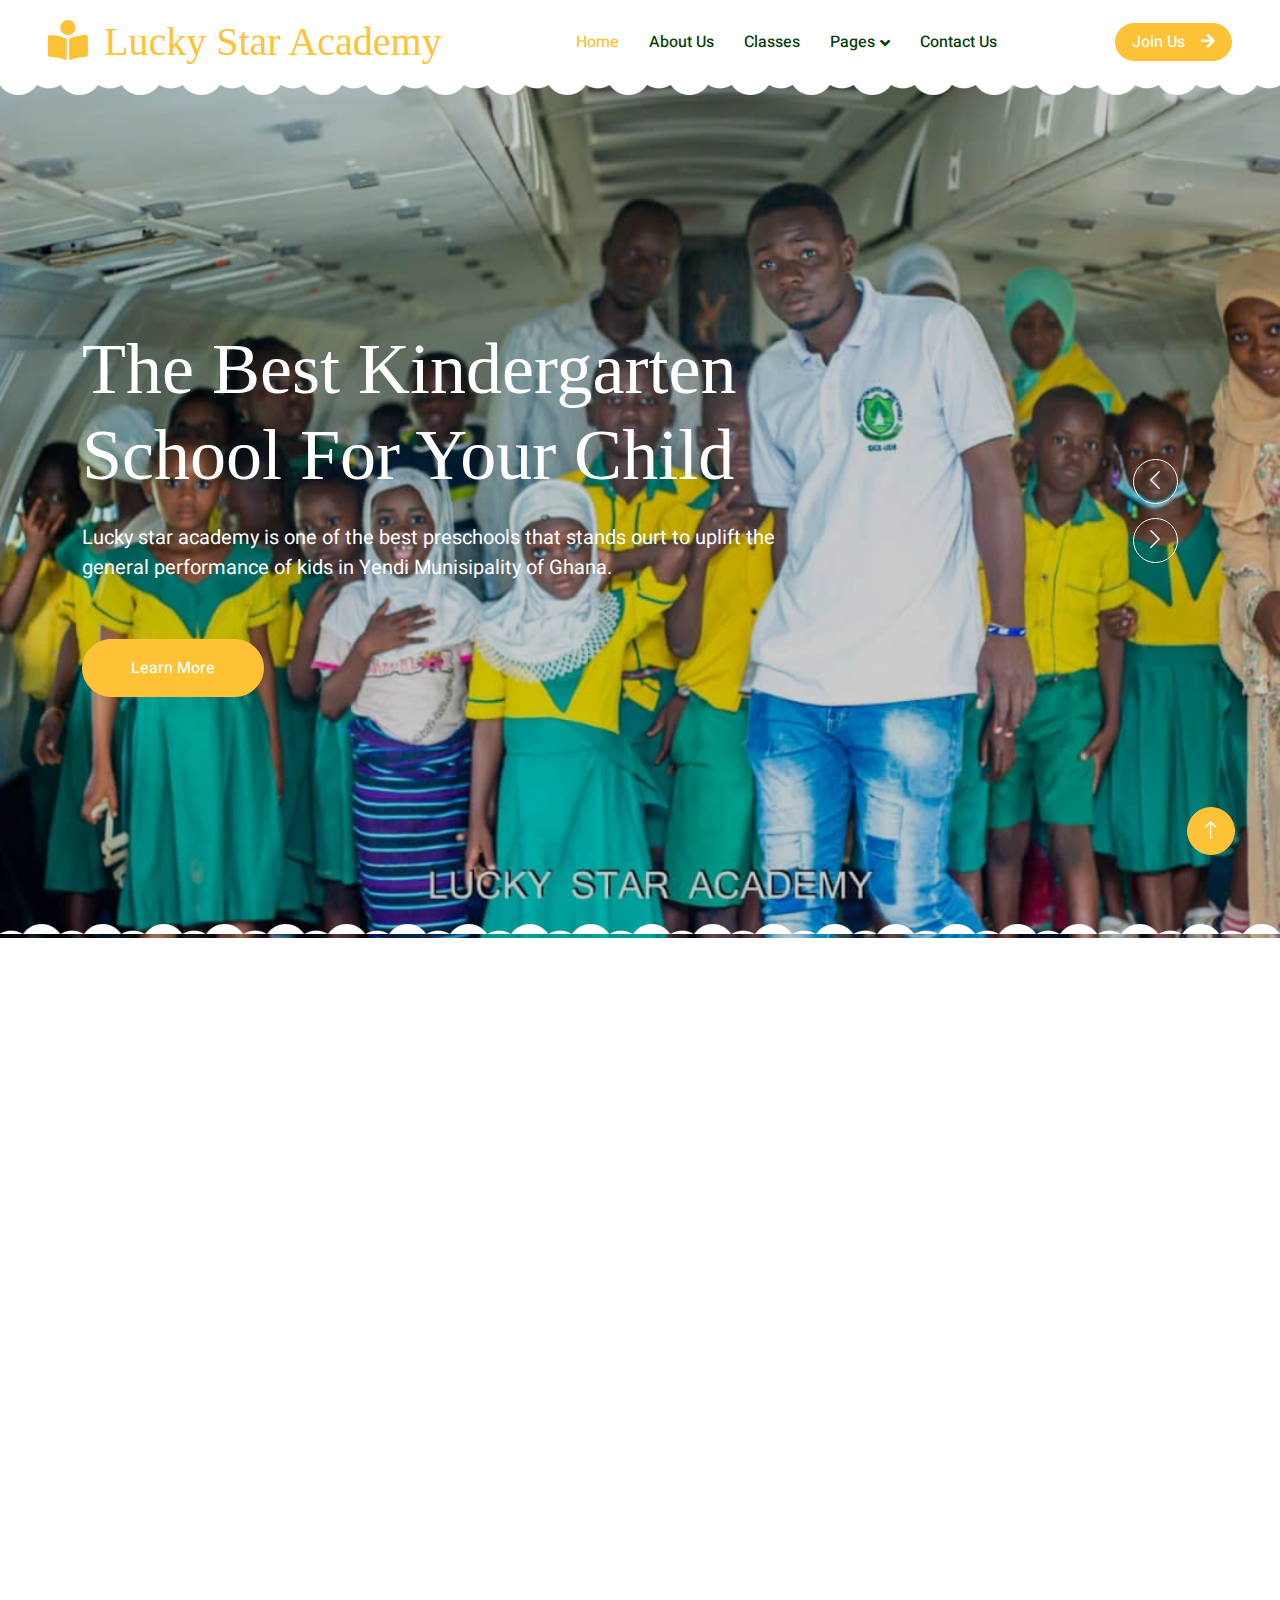
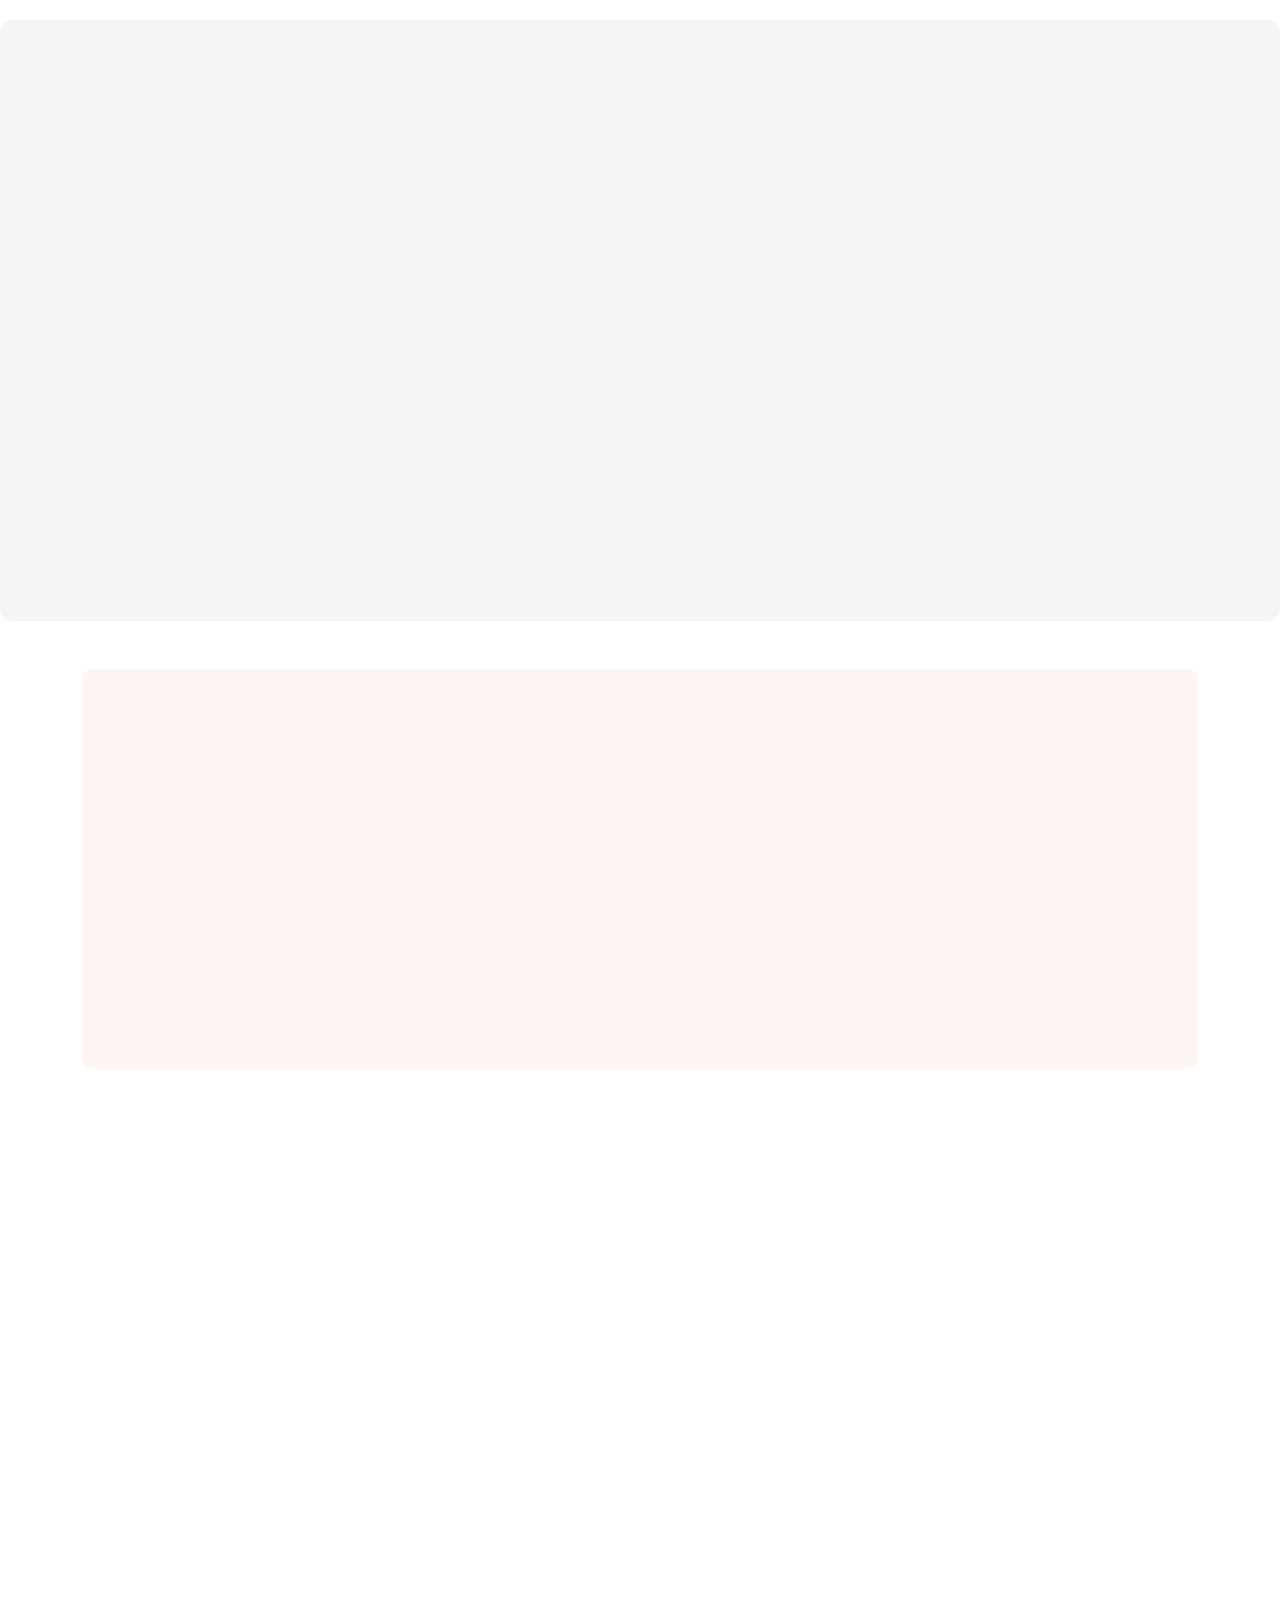
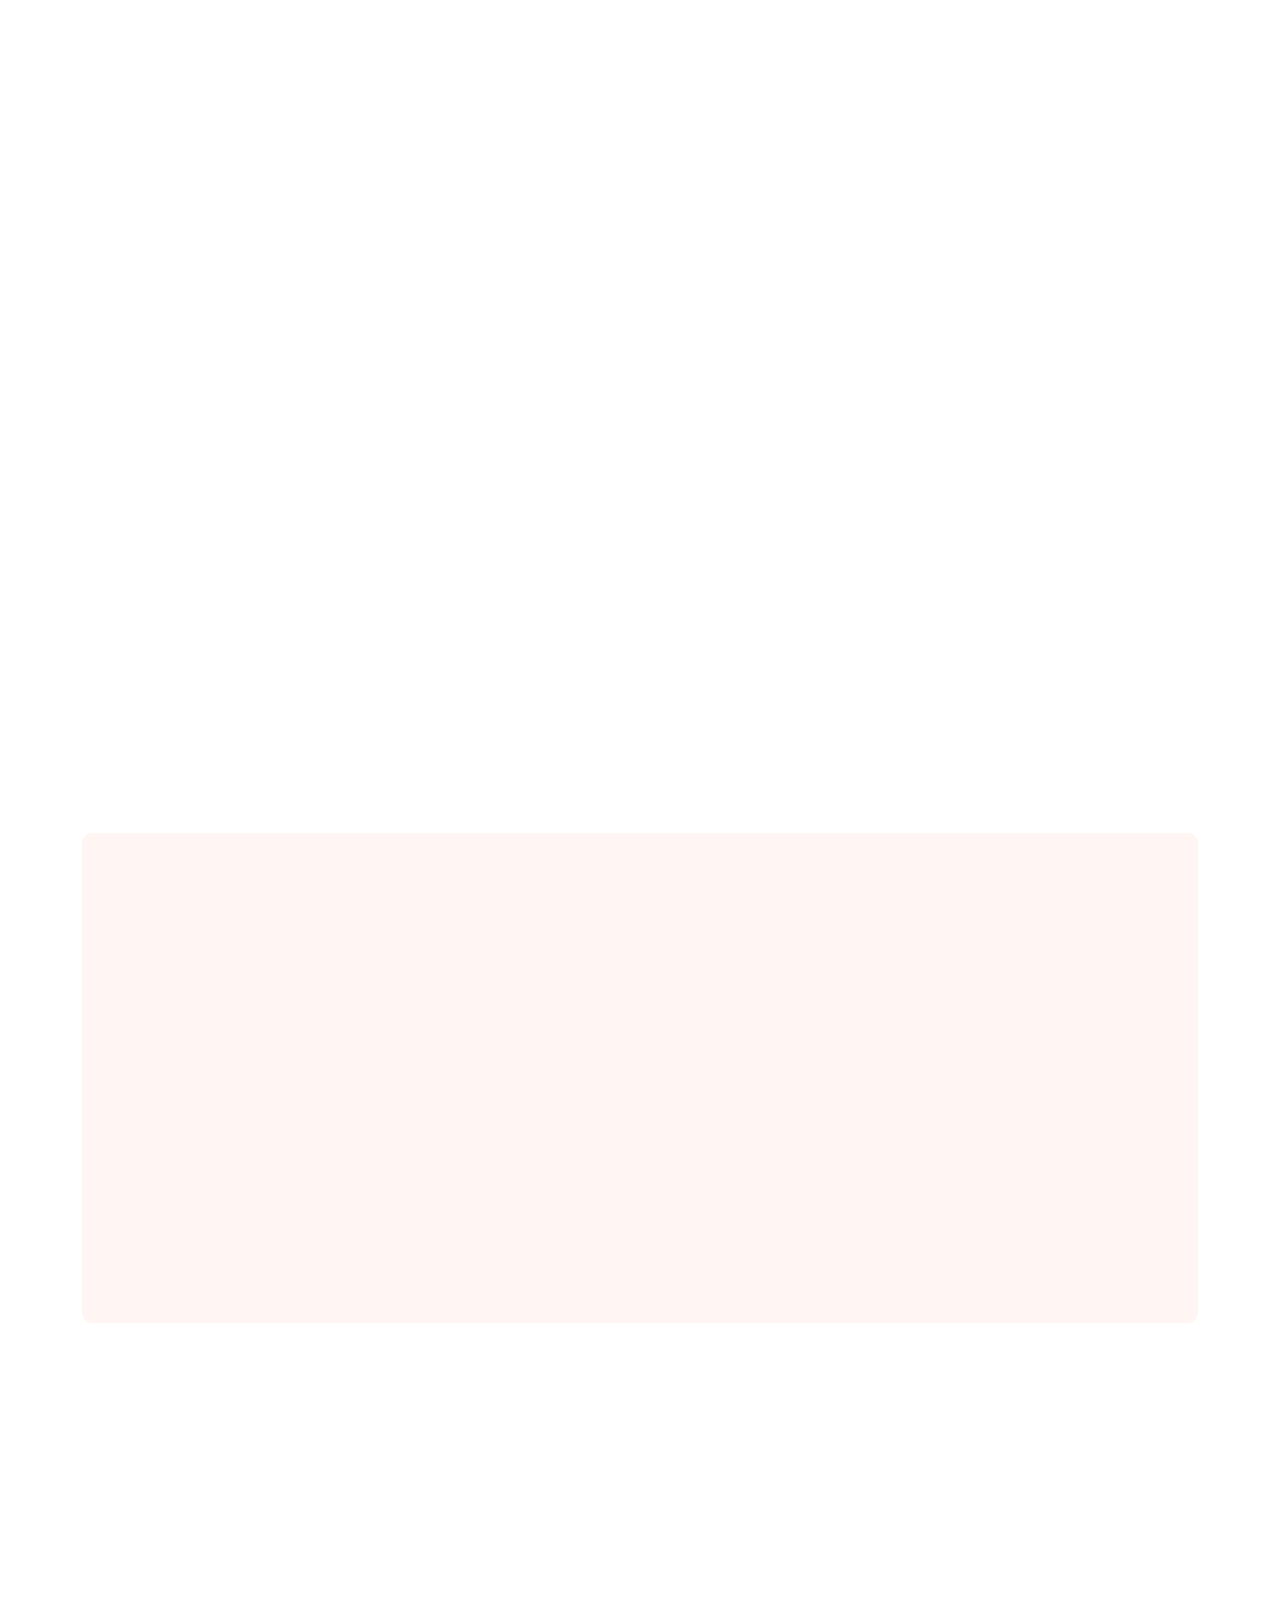
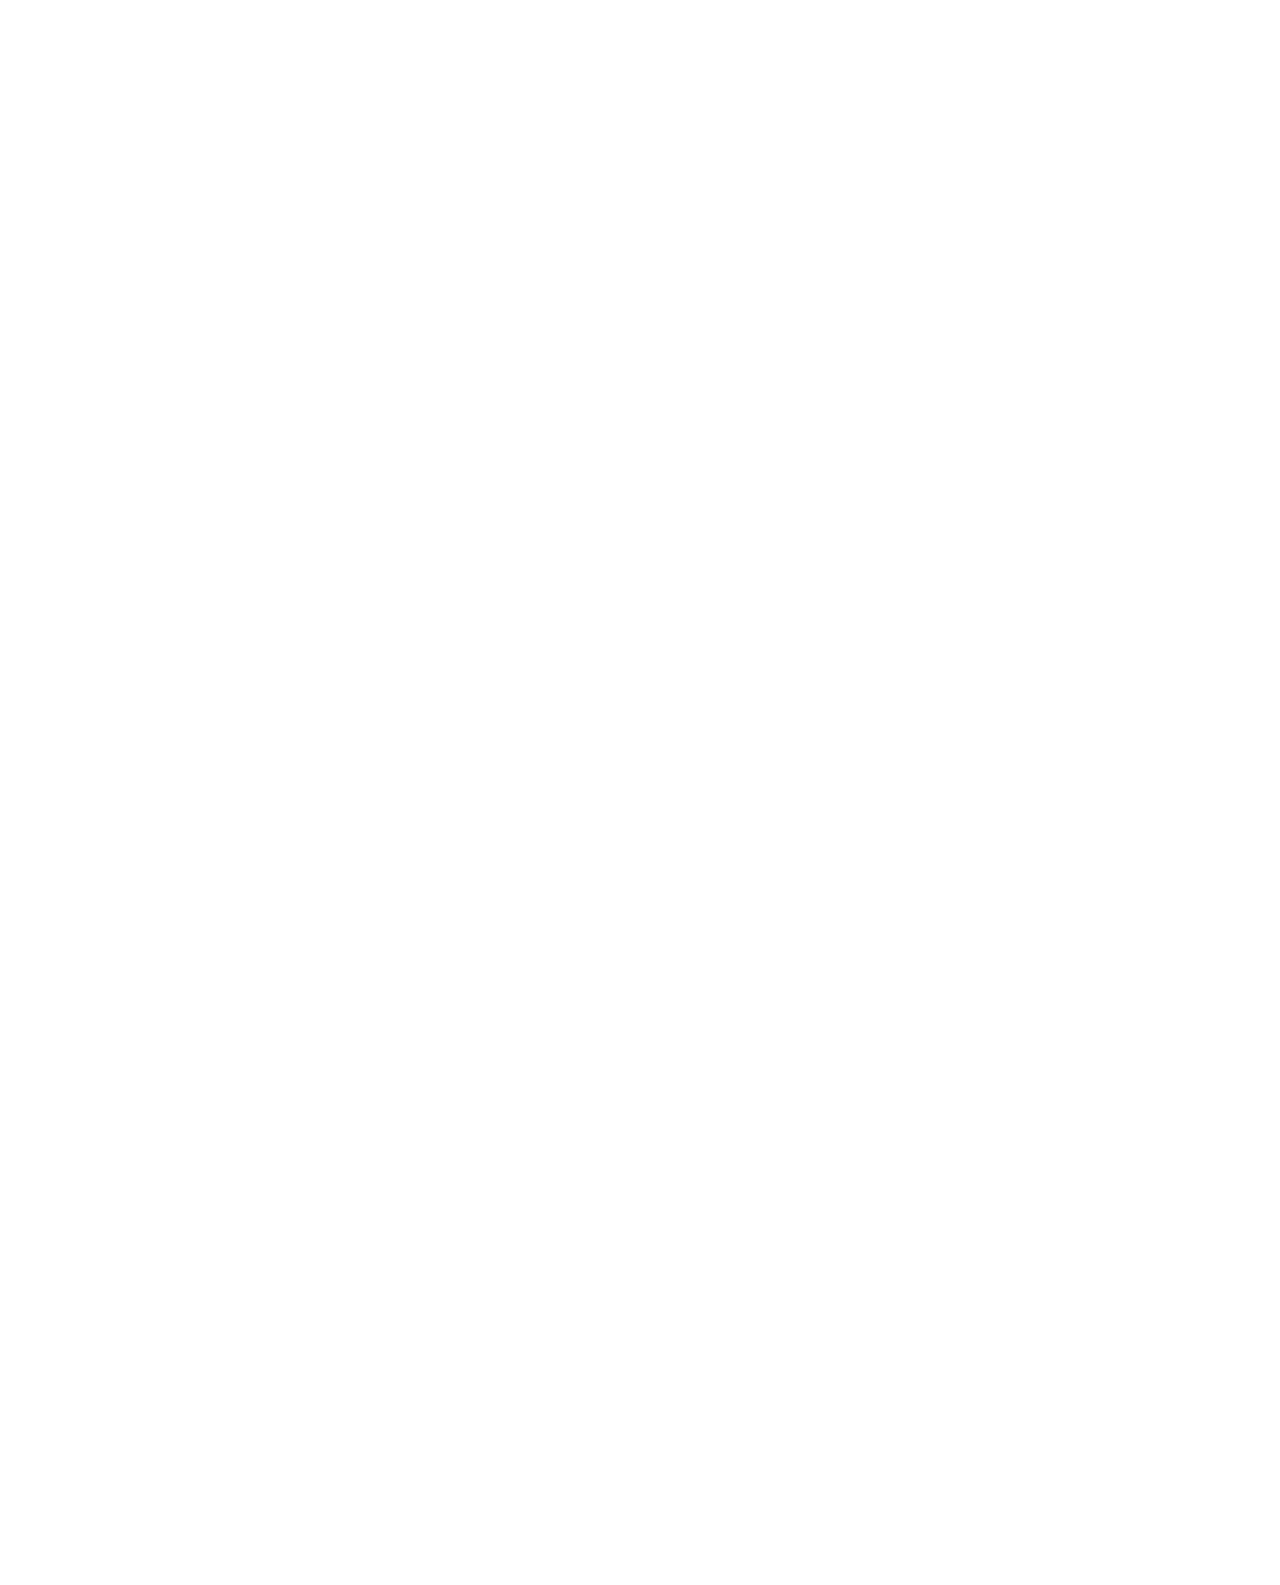
==== commit d4683366: "New Lucky" ====
--- a/lucky/index.html
+++ b/lucky/index.html
@@ -53,11 +53,21 @@
             </button>
             <div class="collapse navbar-collapse" id="navbarCollapse" >
                 <div class="navbar-nav mx-auto">
-                    <a href="#" class="nav-item nav-link active">Home</a>
-                    <a href="#" class="nav-item nav-link">About Us</a>
-                    <a href="#" class="nav-item nav-link">Classes</a>
-                    
-                    <a href="#" class="nav-item nav-link">Contact Us</a>
+                    <a href="index.html" class="nav-item nav-link active">Home</a>
+                    <a href="about.html" class="nav-item nav-link">About Us</a>
+                    <a href="classes.html" class="nav-item nav-link">Classes</a>
+                    <div class="nav-item dropdown">
+                        <a href="#" class="nav-link dropdown-toggle" data-bs-toggle="dropdown">Pages</a>
+                        <div class="dropdown-menu rounded-0 rounded-bottom border-0 shadow-sm m-0">
+                            <a href="facility.html" class="dropdown-item">School Facilities</a>
+                            <a href="team.html" class="dropdown-item">Popular Teachers</a>
+                            <a href="call-to-action.html" class="dropdown-item">Become A Teachers</a>
+                            <a href="appointment.html" class="dropdown-item">Make Appointment</a>
+                            <a href="testimonial.html" class="dropdown-item">Testimonial</a>
+                            <a href="404.html" class="dropdown-item">404 Error</a>
+                        </div>
+                    </div>
+                    <a href="contact.html" class="nav-item nav-link">Contact Us</a>
                 </div>
                 <a href="" class="btn btn-primary rounded-pill px-3 d-none d-lg-block">Join Us<i class="fa fa-arrow-right ms-3"></i></a>
             </div>
@@ -77,8 +87,8 @@
                                     <h1 class="display-2 text-white animated slideInDown mb-4">The Best Kindergarten School For Your Child</h1>
                                     <p class="fs-5 fw-medium text-white mb-4 pb-2">Lucky star academy is one of the best preschools that stands ourt to uplift the general performance of kids in Yendi Munisipality of Ghana.</p><br>
                                     <a href="" class="btn btn-primary rounded-pill py-sm-3 px-sm-5 me-3 animated slideInLeft">Learn More</a>
-                                    
-                              </div>
+                                    <!-- <a href="" class="btn btn-primary rounded-pill py-sm-3 px-sm-5 animated slideInRight">Our Classes</a> -->
+                                </div>
                             </div>
                         </div>
                     </div>
@@ -106,42 +116,64 @@
         <!-- Facilities Start -->
         <div class="container-xxl py-5">
             <div class="container">
-                <div class="text-center mx-auto mb-5 wow fadeInUp" data-wow-delay="0.1s" style="max-width: 800px;">
-                    <h1 class="mb-3">Welcome Lucky Star Academy</h1>
-                    <p>Lucky Star Academy is the preferred academy of excellence specialised in the provision of holistic, quality and affordable basic education to the general public. Our academy is registered and licensed by the National Schools Inspectorate Authority of the Ministry of Education.</p>
-                </div> 
-                <br><hr><br>
-                <div class="row g-4" style="">
-                  <div class="row">
-<!--
-					  <div class="col-lg-4" style=" background: #FAAF2B; color: whitesmoke;">
-						  <h2 style="color: whitesmoke;"> Our Mission</h2>
-						  <p> Lucky Star Academy exist to provide affordable, quality and all-inclusive holistic pre-school and basic education to pupils using internationally accepted best educational practices in a way that best prepares pupils for local, national and global missions</p>
-					  </div>
--->
-					  <div class="card col-md-4"> <img class="card-img-top" src="img/mission.png" alt="Card image cap">
-						<div class="card-body">
-							  <h5 class="card-title">Our Mission</h5>
-							  <p class="card-text">Lucky Star Academy exist to provide affordable, quality and all-inclusive holistic pre-school and basic education to pupils using internationally accepted best educational practices in a way that best prepares pupils for local, national and global missions.</p>
-							  <a href="#" class="btn btn-primary">Read More</a> </div>
-					  </div>
-					  <div class="card col-md-4"> <img class="card-img-top" src="img/vision.png" alt="Card image cap">
-						<div class="card-body">
-							  <h5 class="card-title">Our Vision</h5>
-						  <p class="card-text">The vision of Lucky Star Academy is to be the ultimate reference school of excellence for preparation of pupils for excellence and success.</p><br><br><br>
-							  <a href="#" class="btn btn-primary">Read More</a> </div>
-					  </div>
-					  <div class="card col-md-4"> <img class="card-img-top" src="img/studentss.png" alt="Card image cap">
-						<div class="card-body">
-							  <h5 class="card-title">Our Student</h5>
-						  <p class="card-text">We use experiential learning technique to bring out the best in pupils. We offer Co-curricular activities such as sports, culture, drama, quiz, debate, educational tours, edutainment and more.</p><br><br>
-							  <a href="#" class="btn btn-primary">Read More</a> </div>
-					  </div>
-<!--
-					  
--->
-				  </div>
-                </div><hr>
+                <div class="text-center mx-auto mb-5 wow fadeInUp" data-wow-delay="0.1s" style="max-width: 600px;">
+                    <h1 class="mb-3">School Facilities</h1>
+                    <p>Eirmod sed ipsum dolor sit rebum labore magna erat. Tempor ut dolore lorem kasd vero ipsum sit eirmod sit. Ipsum diam justo sed rebum vero dolor duo.</p>
+                </div>
+                <div class="row g-4">
+                    <div class="col-lg-3 col-sm-6 wow fadeInUp" data-wow-delay="0.1s">
+                        <div class="facility-item">
+                            <div class="facility-icon bg-primary">
+                                <span class="bg-primary"></span>
+                                <i class="fa fa-bus-alt fa-3x text-primary"></i>
+                                <span class="bg-primary"></span>
+                            </div>
+                            <div class="facility-text bg-primary">
+                                <h3 class="text-primary mb-3">Our Mission</h3>
+                                <p class="mb-0">Is to provide exceptional care to children while fostering each child’s intellectual, social, physical and moral development in an academic-rich environment.</p>
+                            </div>
+                        </div>
+                    </div>
+                    <div class="col-lg-3 col-sm-6 wow fadeInUp" data-wow-delay="0.3s">
+                        <div class="facility-item">
+                            <div class="facility-icon bg-success">
+                                <span class="bg-success"></span>
+                                <i class="fa fa-futbol fa-3x text-success"></i>
+                                <span class="bg-success"></span>
+                            </div>
+                            <div class="facility-text bg-success">
+                                <h3 class="text-success mb-3">Playground</h3>
+                                <p class="mb-0">Eirmod sed ipsum dolor sit rebum magna erat lorem kasd vero ipsum sit</p>
+                            </div>
+                        </div>
+                    </div>
+                    <div class="col-lg-3 col-sm-6 wow fadeInUp" data-wow-delay="0.5s">
+                        <div class="facility-item">
+                            <div class="facility-icon bg-warning">
+                                <span class="bg-warning"></span>
+                                <i class="fa fa-home fa-3x text-warning"></i>
+                                <span class="bg-warning"></span>
+                            </div>
+                            <div class="facility-text bg-warning">
+                                <h3 class="text-warning mb-3">Healthy Canteen</h3>
+                                <p class="mb-0">Eirmod sed ipsum dolor sit rebum magna erat lorem kasd vero ipsum sit</p>
+                            </div>
+                        </div>
+                    </div>
+                    <div class="col-lg-3 col-sm-6 wow fadeInUp" data-wow-delay="0.7s">
+                        <div class="facility-item">
+                            <div class="facility-icon bg-info">
+                                <span class="bg-info"></span>
+                                <i class="fa fa-chalkboard-teacher fa-3x text-info"></i>
+                                <span class="bg-info"></span>
+                            </div>
+                            <div class="facility-text bg-info">
+                                <h3 class="text-info mb-3">Positive Learning</h3>
+                                <p class="mb-0">Eirmod sed ipsum dolor sit rebum magna erat lorem kasd vero ipsum sit</p>
+                            </div>
+                        </div>
+                    </div>
+                </div>
             </div>
         </div>
         <!-- Facilities End -->
@@ -153,7 +185,7 @@
                 <div class="row g-5 align-items-center">
                     <div class="col-lg-6 wow fadeInUp" data-wow-delay="0.1s">
                         <h1 class="mb-4">Learn More About Our Work And Our Cultural Activities</h1>
-                        <p>We use experiential learning technique to bring out the best in pupils. We offer Co-curricular activities such as sports, culture, drama, quiz, debate, educational tours, edutainment and more.</p>
+                        <p>Tempor erat elitr rebum at clita. Diam dolor diam ipsum sit. Aliqu diam amet diam et eos. Clita erat ipsum et lorem et sit, sed stet lorem sit clita duo justo magna dolore erat amet</p>
                         <p class="mb-4">Our cultural troops have done a number of performance. One of their best performance is what was displayed at Yendi SHS Football Field on Saturday 28th May 2022 during the climax of the YeSHS 50Th Anniversary.
                         With the right training, kids are capable of becoming anything useful to themselves and the society.</p>
                         <div class="row g-4 align-items-center">
@@ -194,8 +226,9 @@
                         </div>
                         <div class="col-lg-6 wow fadeIn" data-wow-delay="0.5s">
                             <div class="h-100 d-flex flex-column justify-content-center p-5">
-                                <h1 class="mb-4">Our Teaching Staff</h1>
-                                <p class="mb-4">The teaching staff comprises professionals who are actively engaged in educating students, such as classroom teachers, special education teachers, and other teachers who teach students in group settings, small groups, or on an individual basis.
+                                <h1 class="mb-4">Become A Teacher</h1>
+                                <p class="mb-4">Tempor erat elitr rebum at clita. Diam dolor diam ipsum sit. Aliqu diam amet diam et eos.
+                                    Clita erat ipsum et lorem et sit, sed stet lorem sit clita duo justo magna dolore erat amet
                                 </p>
                                 <a class="btn btn-primary py-3 px-5" href="">Get Started Now<i class="fa fa-arrow-right ms-2"></i></a>
                             </div>
@@ -208,29 +241,256 @@
 
 
         <!-- Classes Start -->
-        <div class="container-xxl py-5"> <h2 align="center">Our Classes</h2>
-			<div class="row"><hr><br>
-	  <div class="card col-md-4"> <img class="card-img-top" src="img/lk3.jpg" alt="Card image cap">
-	    <div class="card-body">
-	      <h5 class="card-title">Pre-kindergarten</h5>
-	      <p class="card-text">Some quick example text to build on the card title and make up the bulk of the card's content.</p>
-        <a href="#" class="btn btn-primary">Read More</a> </div>
-  </div>
-	  <div class="card col-md-4"> <img class="card-img-top" src="img/lk3.jpg" alt="Card image cap">
-	    <div class="card-body">
-	      <h5 class="card-title">kindergarten class</h5>
-	      <p class="card-text">Some quick example text to build on the card title and make up the bulk of the card's content.</p>
-        <a href="#" class="btn btn-primary">Read More</a> </div>
-  </div>
-	  <div class="card col-md-4"> <img class="card-img-top" src="img/lk3.jpg" alt="Card image cap">
-	    <div class="card-body">
-	      <h5 class="card-title">Basic Classes</h5>
-	      <p class="card-text">Some quick example text to build on the card title and make up the bulk of the card's content.</p>
-        <a href="#" class="btn btn-primary">Read More</a> </div>
-  </div>
-	  
-	  
-</div> </div>
+        <div class="container-xxl py-5">
+            <div class="container">
+                <div class="text-center mx-auto mb-5 wow fadeInUp" data-wow-delay="0.1s" style="max-width: 600px;">
+                    <h1 class="mb-3">School Classes</h1>
+                    <p>Eirmod sed ipsum dolor sit rebum labore magna erat. Tempor ut dolore lorem kasd vero ipsum sit eirmod sit. Ipsum diam justo sed rebum vero dolor duo.</p>
+                </div>
+                <div class="row g-4">
+                    <div class="col-lg-4 col-md-6 wow fadeInUp" data-wow-delay="0.1s">
+                        <div class="classes-item">
+                            <div class="bg-light rounded-circle w-75 mx-auto p-3">
+                                <img class="img-fluid rounded-circle" src="img/classes-1.jpg" alt="">
+                            </div>
+                            <div class="bg-light rounded p-4 pt-5 mt-n5">
+                                <a class="d-block text-center h3 mt-3 mb-4" href="">Art & Drawing</a>
+                                <div class="d-flex align-items-center justify-content-between mb-4">
+                                    <div class="d-flex align-items-center">
+                                        <img class="rounded-circle flex-shrink-0" src="img/user.jpg" alt="" style="width: 45px; height: 45px;">
+                                        <div class="ms-3">
+                                            <h6 class="text-primary mb-1">Jhon Doe</h6>
+                                            <small>Teacher</small>
+                                        </div>
+                                    </div>
+                                    <span class="bg-primary text-white rounded-pill py-2 px-3" href="">$99</span>
+                                </div>
+                                <div class="row g-1">
+                                    <div class="col-4">
+                                        <div class="border-top border-3 border-primary pt-2">
+                                            <h6 class="text-primary mb-1">Age:</h6>
+                                            <small>3-5 Years</small>
+                                        </div>
+                                    </div>
+                                    <div class="col-4">
+                                        <div class="border-top border-3 border-success pt-2">
+                                            <h6 class="text-success mb-1">Time:</h6>
+                                            <small>9-10 AM</small>
+                                        </div>
+                                    </div>
+                                    <div class="col-4">
+                                        <div class="border-top border-3 border-warning pt-2">
+                                            <h6 class="text-warning mb-1">Capacity:</h6>
+                                            <small>30 Kids</small>
+                                        </div>
+                                    </div>
+                                </div>
+                            </div>
+                        </div>
+                    </div>
+                    <div class="col-lg-4 col-md-6 wow fadeInUp" data-wow-delay="0.3s">
+                        <div class="classes-item">
+                            <div class="bg-light rounded-circle w-75 mx-auto p-3">
+                                <img class="img-fluid rounded-circle" src="img/classes-2.jpg" alt="">
+                            </div>
+                            <div class="bg-light rounded p-4 pt-5 mt-n5">
+                                <a class="d-block text-center h3 mt-3 mb-4" href="">Color Management</a>
+                                <div class="d-flex align-items-center justify-content-between mb-4">
+                                    <div class="d-flex align-items-center">
+                                        <img class="rounded-circle flex-shrink-0" src="img/user.jpg" alt="" style="width: 45px; height: 45px;">
+                                        <div class="ms-3">
+                                            <h6 class="text-primary mb-1">Jhon Doe</h6>
+                                            <small>Teacher</small>
+                                        </div>
+                                    </div>
+                                    <span class="bg-primary text-white rounded-pill py-2 px-3" href="">$99</span>
+                                </div>
+                                <div class="row g-1">
+                                    <div class="col-4">
+                                        <div class="border-top border-3 border-primary pt-2">
+                                            <h6 class="text-primary mb-1">Age:</h6>
+                                            <small>3-5 Years</small>
+                                        </div>
+                                    </div>
+                                    <div class="col-4">
+                                        <div class="border-top border-3 border-success pt-2">
+                                            <h6 class="text-success mb-1">Time:</h6>
+                                            <small>9-10 AM</small>
+                                        </div>
+                                    </div>
+                                    <div class="col-4">
+                                        <div class="border-top border-3 border-warning pt-2">
+                                            <h6 class="text-warning mb-1">Capacity:</h6>
+                                            <small>30 Kids</small>
+                                        </div>
+                                    </div>
+                                </div>
+                            </div>
+                        </div>
+                    </div>
+                    <div class="col-lg-4 col-md-6 wow fadeInUp" data-wow-delay="0.5s">
+                        <div class="classes-item">
+                            <div class="bg-light rounded-circle w-75 mx-auto p-3">
+                                <img class="img-fluid rounded-circle" src="img/classes-3.jpg" alt="">
+                            </div>
+                            <div class="bg-light rounded p-4 pt-5 mt-n5">
+                                <a class="d-block text-center h3 mt-3 mb-4" href="">Athletic & Dance</a>
+                                <div class="d-flex align-items-center justify-content-between mb-4">
+                                    <div class="d-flex align-items-center">
+                                        <img class="rounded-circle flex-shrink-0" src="img/user.jpg" alt="" style="width: 45px; height: 45px;">
+                                        <div class="ms-3">
+                                            <h6 class="text-primary mb-1">Jhon Doe</h6>
+                                            <small>Teacher</small>
+                                        </div>
+                                    </div>
+                                    <span class="bg-primary text-white rounded-pill py-2 px-3" href="">$99</span>
+                                </div>
+                                <div class="row g-1">
+                                    <div class="col-4">
+                                        <div class="border-top border-3 border-primary pt-2">
+                                            <h6 class="text-primary mb-1">Age:</h6>
+                                            <small>3-5 Years</small>
+                                        </div>
+                                    </div>
+                                    <div class="col-4">
+                                        <div class="border-top border-3 border-success pt-2">
+                                            <h6 class="text-success mb-1">Time:</h6>
+                                            <small>9-10 AM</small>
+                                        </div>
+                                    </div>
+                                    <div class="col-4">
+                                        <div class="border-top border-3 border-warning pt-2">
+                                            <h6 class="text-warning mb-1">Capacity:</h6>
+                                            <small>30 Kids</small>
+                                        </div>
+                                    </div>
+                                </div>
+                            </div>
+                        </div>
+                    </div>
+                    <div class="col-lg-4 col-md-6 wow fadeInUp" data-wow-delay="0.1s">
+                        <div class="classes-item">
+                            <div class="bg-light rounded-circle w-75 mx-auto p-3">
+                                <img class="img-fluid rounded-circle" src="img/classes-4.jpg" alt="">
+                            </div>
+                            <div class="bg-light rounded p-4 pt-5 mt-n5">
+                                <a class="d-block text-center h3 mt-3 mb-4" href="">Language & Speaking</a>
+                                <div class="d-flex align-items-center justify-content-between mb-4">
+                                    <div class="d-flex align-items-center">
+                                        <img class="rounded-circle flex-shrink-0" src="img/user.jpg" alt="" style="width: 45px; height: 45px;">
+                                        <div class="ms-3">
+                                            <h6 class="text-primary mb-1">Jhon Doe</h6>
+                                            <small>Teacher</small>
+                                        </div>
+                                    </div>
+                                    <span class="bg-primary text-white rounded-pill py-2 px-3" href="">$99</span>
+                                </div>
+                                <div class="row g-1">
+                                    <div class="col-4">
+                                        <div class="border-top border-3 border-primary pt-2">
+                                            <h6 class="text-primary mb-1">Age:</h6>
+                                            <small>3-5 Years</small>
+                                        </div>
+                                    </div>
+                                    <div class="col-4">
+                                        <div class="border-top border-3 border-success pt-2">
+                                            <h6 class="text-success mb-1">Time:</h6>
+                                            <small>9-10 AM</small>
+                                        </div>
+                                    </div>
+                                    <div class="col-4">
+                                        <div class="border-top border-3 border-warning pt-2">
+                                            <h6 class="text-warning mb-1">Capacity:</h6>
+                                            <small>30 Kids</small>
+                                        </div>
+                                    </div>
+                                </div>
+                            </div>
+                        </div>
+                    </div>
+                    <div class="col-lg-4 col-md-6 wow fadeInUp" data-wow-delay="0.3s">
+                        <div class="classes-item">
+                            <div class="bg-light rounded-circle w-75 mx-auto p-3">
+                                <img class="img-fluid rounded-circle" src="img/classes-5.jpg" alt="">
+                            </div>
+                            <div class="bg-light rounded p-4 pt-5 mt-n5">
+                                <a class="d-block text-center h3 mt-3 mb-4" href="">Religion & History</a>
+                                <div class="d-flex align-items-center justify-content-between mb-4">
+                                    <div class="d-flex align-items-center">
+                                        <img class="rounded-circle flex-shrink-0" src="img/user.jpg" alt="" style="width: 45px; height: 45px;">
+                                        <div class="ms-3">
+                                            <h6 class="text-primary mb-1">Jhon Doe</h6>
+                                            <small>Teacher</small>
+                                        </div>
+                                    </div>
+                                    <span class="bg-primary text-white rounded-pill py-2 px-3" href="">$99</span>
+                                </div>
+                                <div class="row g-1">
+                                    <div class="col-4">
+                                        <div class="border-top border-3 border-primary pt-2">
+                                            <h6 class="text-primary mb-1">Age:</h6>
+                                            <small>3-5 Years</small>
+                                        </div>
+                                    </div>
+                                    <div class="col-4">
+                                        <div class="border-top border-3 border-success pt-2">
+                                            <h6 class="text-success mb-1">Time:</h6>
+                                            <small>9-10 AM</small>
+                                        </div>
+                                    </div>
+                                    <div class="col-4">
+                                        <div class="border-top border-3 border-warning pt-2">
+                                            <h6 class="text-warning mb-1">Capacity:</h6>
+                                            <small>30 Kids</small>
+                                        </div>
+                                    </div>
+                                </div>
+                            </div>
+                        </div>
+                    </div>
+                    <div class="col-lg-4 col-md-6 wow fadeInUp" data-wow-delay="0.5s">
+                        <div class="classes-item">
+                            <div class="bg-light rounded-circle w-75 mx-auto p-3">
+                                <img class="img-fluid rounded-circle" src="img/classes-6.jpg" alt="">
+                            </div>
+                            <div class="bg-light rounded p-4 pt-5 mt-n5">
+                                <a class="d-block text-center h3 mt-3 mb-4" href="">General Knowledge</a>
+                                <div class="d-flex align-items-center justify-content-between mb-4">
+                                    <div class="d-flex align-items-center">
+                                        <img class="rounded-circle flex-shrink-0" src="img/user.jpg" alt="" style="width: 45px; height: 45px;">
+                                        <div class="ms-3">
+                                            <h6 class="text-primary mb-1">Jhon Doe</h6>
+                                            <small>Teacher</small>
+                                        </div>
+                                    </div>
+                                    <span class="bg-primary text-white rounded-pill py-2 px-3" href="">$99</span>
+                                </div>
+                                <div class="row g-1">
+                                    <div class="col-4">
+                                        <div class="border-top border-3 border-primary pt-2">
+                                            <h6 class="text-primary mb-1">Age:</h6>
+                                            <small>3-5 Years</small>
+                                        </div>
+                                    </div>
+                                    <div class="col-4">
+                                        <div class="border-top border-3 border-success pt-2">
+                                            <h6 class="text-success mb-1">Time:</h6>
+                                            <small>9-10 AM</small>
+                                        </div>
+                                    </div>
+                                    <div class="col-4">
+                                        <div class="border-top border-3 border-warning pt-2">
+                                            <h6 class="text-warning mb-1">Capacity:</h6>
+                                            <small>30 Kids</small>
+                                        </div>
+                                    </div>
+                                </div>
+                            </div>
+                        </div>
+                    </div>
+                </div>
+            </div>
+        </div>
         <!-- Classes End -->
 
 
@@ -283,7 +543,7 @@
                         </div>
                         <div class="col-lg-6 wow fadeIn" data-wow-delay="0.5s" style="min-height: 400px;">
                             <div class="position-relative h-100">
-                                <img class="position-absolute w-100 h-100 rounded" src="img/bookme.png" style="object-fit: cover;">
+                                <img class="position-absolute w-100 h-100 rounded" src="img/appointment.jpg" style="object-fit: cover;">
                             </div>
                         </div>
                     </div>
--- a/lucky/css/style.css
+++ b/lucky/css/style.css
@@ -0,0 +1,503 @@
+/********** Template CSS **********/
+:root {
+    --primary: #fec237;
+    --light: #FFF5F3;
+    --dark: #043d07;
+}
+
+.back-to-top {
+    position: fixed;
+    display: none;
+    right: 45px;
+    bottom: 45px;
+    z-index: 99;
+}
+
+
+/*** Spinner ***/
+#spinner {
+    opacity: 0;
+    visibility: hidden;
+    transition: opacity .5s ease-out, visibility 0s linear .5s;
+    z-index: 99999;
+}
+
+#spinner.show {
+    transition: opacity .5s ease-out, visibility 0s linear 0s;
+    visibility: visible;
+    opacity: 1;
+}
+
+
+/*** Button ***/
+.btn {
+    font-weight: 500;
+    transition: .5s;
+}
+
+.btn.btn-primary {
+    color: #FFFFFF;
+}
+
+.btn-square {
+    width: 38px;
+    height: 38px;
+}
+
+.btn-sm-square {
+    width: 32px;
+    height: 32px;
+}
+
+.btn-lg-square {
+    width: 48px;
+    height: 48px;
+}
+
+.btn-square,
+.btn-sm-square,
+.btn-lg-square {
+    padding: 0;
+    display: flex;
+    align-items: center;
+    justify-content: center;
+    font-weight: normal;
+    border-radius: 50px;
+}
+
+
+/*** Heading ***/
+h1,
+h2,
+h3,
+h4,
+.h1,
+.h2,
+.h3,
+.h4,
+.display-1,
+.display-2,
+.display-3,
+.display-4,
+.display-5,
+.display-6 {
+    font-family:  cursive;
+    font-weight: 100%;
+}
+
+h5,
+h6,
+.h5,
+.h6 {
+    font-weight: 600;
+}
+
+.font-secondary {
+    font-family:  monospace;
+}
+
+
+/*** Navbar ***/
+.navbar .navbar-nav .nav-link {
+    padding: 30px 15px;
+    color: var(--dark);
+    font-weight: 500;
+    outline: none;
+}
+
+.navbar .navbar-nav .nav-link:hover,
+.navbar .navbar-nav .nav-link.active {
+    color: var(--primary);
+}
+
+.navbar.sticky-top {
+    top: -100px;
+    transition: .5s;
+}
+
+.navbar .dropdown-toggle::after {
+    border: none;
+    content: "\f107";
+    font-family: "Font Awesome 5 Free";
+    font-weight: 900;
+    vertical-align: middle;
+    margin-left: 5px;
+    transition: .5s;
+}
+
+.navbar .dropdown-toggle[aria-expanded=true]::after {
+    transform: rotate(-180deg);
+}
+
+@media (max-width: 991.98px) {
+    .navbar .navbar-nav .nav-link  {
+        margin-right: 0;
+        padding: 10px 0;
+    }
+
+    .navbar .navbar-nav {
+        margin-top: 15px;
+        border-top: 1px solid #EEEEEE;
+    }
+}
+
+@media (min-width: 992px) {
+    .navbar .nav-item .dropdown-menu {
+        display: block;
+        top: calc(100% - 15px);
+        margin-top: 0;
+        opacity: 0;
+        visibility: hidden;
+        transition: .5s;
+        
+    }
+
+    .navbar .nav-item:hover .dropdown-menu {
+        top: 100%;
+        visibility: visible;
+        transition: .5s;
+        opacity: 1;
+    }
+}
+
+
+/*** Header ***/
+.header-carousel::before,
+.header-carousel::after,
+.page-header::before,
+.page-header::after {
+    position: absolute;
+    content: "";
+    width: 100%;
+    height: 10px;
+    top: 0;
+    left: 0;
+    background: url(../img/bg-header-top.png) center center repeat-x;
+    z-index: 1;
+}
+
+.header-carousel::after,
+.page-header::after {
+    height: 19px;
+    top: auto;
+    bottom: 0;
+    background: url(../img/bg-header-m.png) center center repeat-x;
+}
+
+@media (max-width: 768px) {
+    .header-carousel .owl-carousel-item {
+        position: relative;
+        min-height: 500px;
+    }
+    
+    .header-carousel .owl-carousel-item img {
+        position: absolute;
+        width: 100%;
+        height: 100%;
+        object-fit: cover;
+    }
+
+    .header-carousel .owl-carousel-item p {
+        font-size: 16px !important;
+        font-weight: 400 !important;
+    }
+
+    .header-carousel .owl-carousel-item h1 {
+        font-size: 30px;
+        font-weight: 700;
+    }
+}
+
+.header-carousel .owl-nav {
+    position: absolute;
+    top: 50%;
+    right: 8%;
+    transform: translateY(-50%);
+    display: flex;
+    flex-direction: column;
+}
+
+.header-carousel .owl-nav .owl-prev,
+.header-carousel .owl-nav .owl-next {
+    margin: 7px 0;
+    width: 45px;
+    height: 45px;
+    display: flex;
+    align-items: center;
+    justify-content: center;
+    color: #FFFFFF;
+    background: transparent;
+    border: 1px solid #FFFFFF;
+    border-radius: 45px;
+    font-size: 22px;
+    transition: .5s;
+}
+
+.header-carousel .owl-nav .owl-prev:hover,
+.header-carousel .owl-nav .owl-next:hover {
+    background: var(--primary);
+    border-color: var(--primary);
+}
+
+.page-header {
+    background: linear-gradient(rgba(0, 0, 0, .2), rgba(0, 0, 0, .2)), url(../img/lk1.jpg) center center no-repeat;
+    background-size: cover;
+}
+
+.breadcrumb-item + .breadcrumb-item::before {
+    color: rgba(255, 255, 255, .5);
+}
+
+
+/*** Facility ***/
+.facility-item .facility-icon {
+    position: relative;
+    margin: 0 auto;
+    width: 100px;
+    height: 100px;
+    border-radius: 100px;
+    display: flex;
+    align-items: center;
+    justify-content: center;
+}
+
+.facility-item .facility-icon::before {
+    position: absolute;
+    content: "";
+    width: 100%;
+    height: 100%;
+    top: 0;
+    left: 0;
+    background: rgba(255, 255, 255, .9);
+    transition: .5s;
+    z-index: 1;
+}
+
+.facility-item .facility-icon span {
+    position: absolute;
+    content: "";
+    width: 15px;
+    height: 30px;
+    top: 0;
+    left: 0;
+    border-radius: 50%;
+}
+
+.facility-item .facility-icon span:last-child {
+    left: auto;
+    right: 0;
+}
+
+.facility-item .facility-icon i {
+    position: relative;
+    z-index: 2;
+}
+
+.facility-item .facility-text {
+    position: relative;
+    min-height: 250px;
+    padding: 30px;
+    border-radius: 100%;
+    display: flex;
+    text-align: center;
+    justify-content: center;
+    flex-direction: column;
+}
+
+.facility-item .facility-text::before {
+    position: absolute;
+    content: "";
+    width: 100%;
+    height: 100%;
+    top: 0;
+    left: 0;
+    background: rgba(255, 255, 255, .9);
+    transition: .5s;
+    z-index: 1;
+}
+
+.facility-item .facility-text * {
+    position: relative;
+    z-index: 2;
+}
+
+.facility-item:hover .facility-icon::before,
+.facility-item:hover .facility-text::before {
+    background: transparent;
+}
+
+.facility-item * {
+    transition: .5s;
+}
+
+.facility-item:hover * {
+    color: #FFFFFF !important;
+}
+
+
+/*** About ***/
+.about-img img {
+    transition: .5s;
+}
+
+.about-img img:hover {
+    background: var(--primary) !important;
+}
+
+
+/*** Classes ***/
+.classes-item {
+    transition: .5s;
+}
+
+.classes-item:hover {
+    margin-top: -10px;
+}
+
+
+/*** Team ***/
+.team-item .team-text {
+    position: absolute;
+    width: 250px;
+    height: 250px;
+    bottom: 0;
+    right: 0;
+    display: flex;
+    align-items: center;
+    justify-content: center;
+    flex-direction: column;
+    background: #FFFFFF;
+    border: 17px solid var(--light);
+    border-radius: 250px;
+    transition: .5s;
+}
+
+.team-item:hover .team-text {
+    border-color: var(--primary);
+}
+
+
+/*** Testimonial ***/
+.testimonial-carousel {
+    padding-left: 1.5rem;
+    padding-right: 1.5rem;
+}
+
+@media (min-width: 576px) {
+    .testimonial-carousel {
+        padding-left: 4rem;
+        padding-right: 4rem;
+    }
+}
+
+.testimonial-carousel .testimonial-item .border {
+    border: 1px dashed rgba(0, 185, 142, .3) !important;
+}
+
+.testimonial-carousel .owl-nav {
+    position: absolute;
+    width: 100%;
+    height: 45px;
+    top: 50%;
+    left: 0;
+    transform: translateY(-50%);
+    display: flex;
+    justify-content: space-between;
+    z-index: 1;
+}
+
+.testimonial-carousel .owl-nav .owl-prev,
+.testimonial-carousel .owl-nav .owl-next {
+    position: relative;
+    width: 45px;
+    height: 45px;
+    display: flex;
+    align-items: center;
+    justify-content: center;
+    color: #FFFFFF;
+    background: var(--primary);
+    border-radius: 45px;
+    font-size: 20px;
+    transition: .5s;
+}
+
+.testimonial-carousel .owl-nav .owl-prev:hover,
+.testimonial-carousel .owl-nav .owl-next:hover {
+    background: var(--dark);
+}
+
+
+/*** Footer ***/
+.footer .btn.btn-social {
+    margin-right: 5px;
+    width: 45px;
+    height: 45px;
+    display: flex;
+    align-items: center;
+    justify-content: center;
+    color: #FFFFFF;
+    border: 1px solid rgba(255,255,255,0.5);
+    border-radius: 45px;
+    transition: .3s;
+}
+
+.footer .btn.btn-social:hover {
+    border-color: var(--primary);
+    background: var(--primary);
+}
+
+.footer .btn.btn-link {
+    display: block;
+    margin-bottom: 5px;
+    padding: 0;
+    text-align: left;
+    font-size: 16px;
+    font-weight: normal;
+    text-transform: capitalize;
+    transition: .3s;
+}
+
+.footer .btn.btn-link::before {
+    position: relative;
+    content: "\f105";
+    font-family: "Font Awesome 5 Free";
+    font-weight: 900;
+    margin-right: 10px;
+}
+
+.footer .btn.btn-link:hover {
+    color: var(--primary) !important;
+    letter-spacing: 1px;
+    box-shadow: none;
+}
+
+.footer .form-control {
+    border-color: rgba(255,255,255,0.5);
+}
+
+.footer .copyright {
+    padding: 25px 0;
+    font-size: 15px;
+    border-top: 1px solid rgba(256, 256, 256, .1);
+}
+
+.footer .copyright a {
+    color: #FFFFFF;
+}
+
+.footer .footer-menu a {
+    margin-right: 15px;
+    padding-right: 15px;
+    border-right: 1px solid rgba(255, 255, 255, .1);
+}
+
+.footer .copyright a:hover,
+.footer .footer-menu a:hover {
+    color: var(--primary) !important;
+}
+
+.footer .footer-menu a:last-child {
+    margin-right: 0;
+    padding-right: 0;
+    border-right: none;
+}
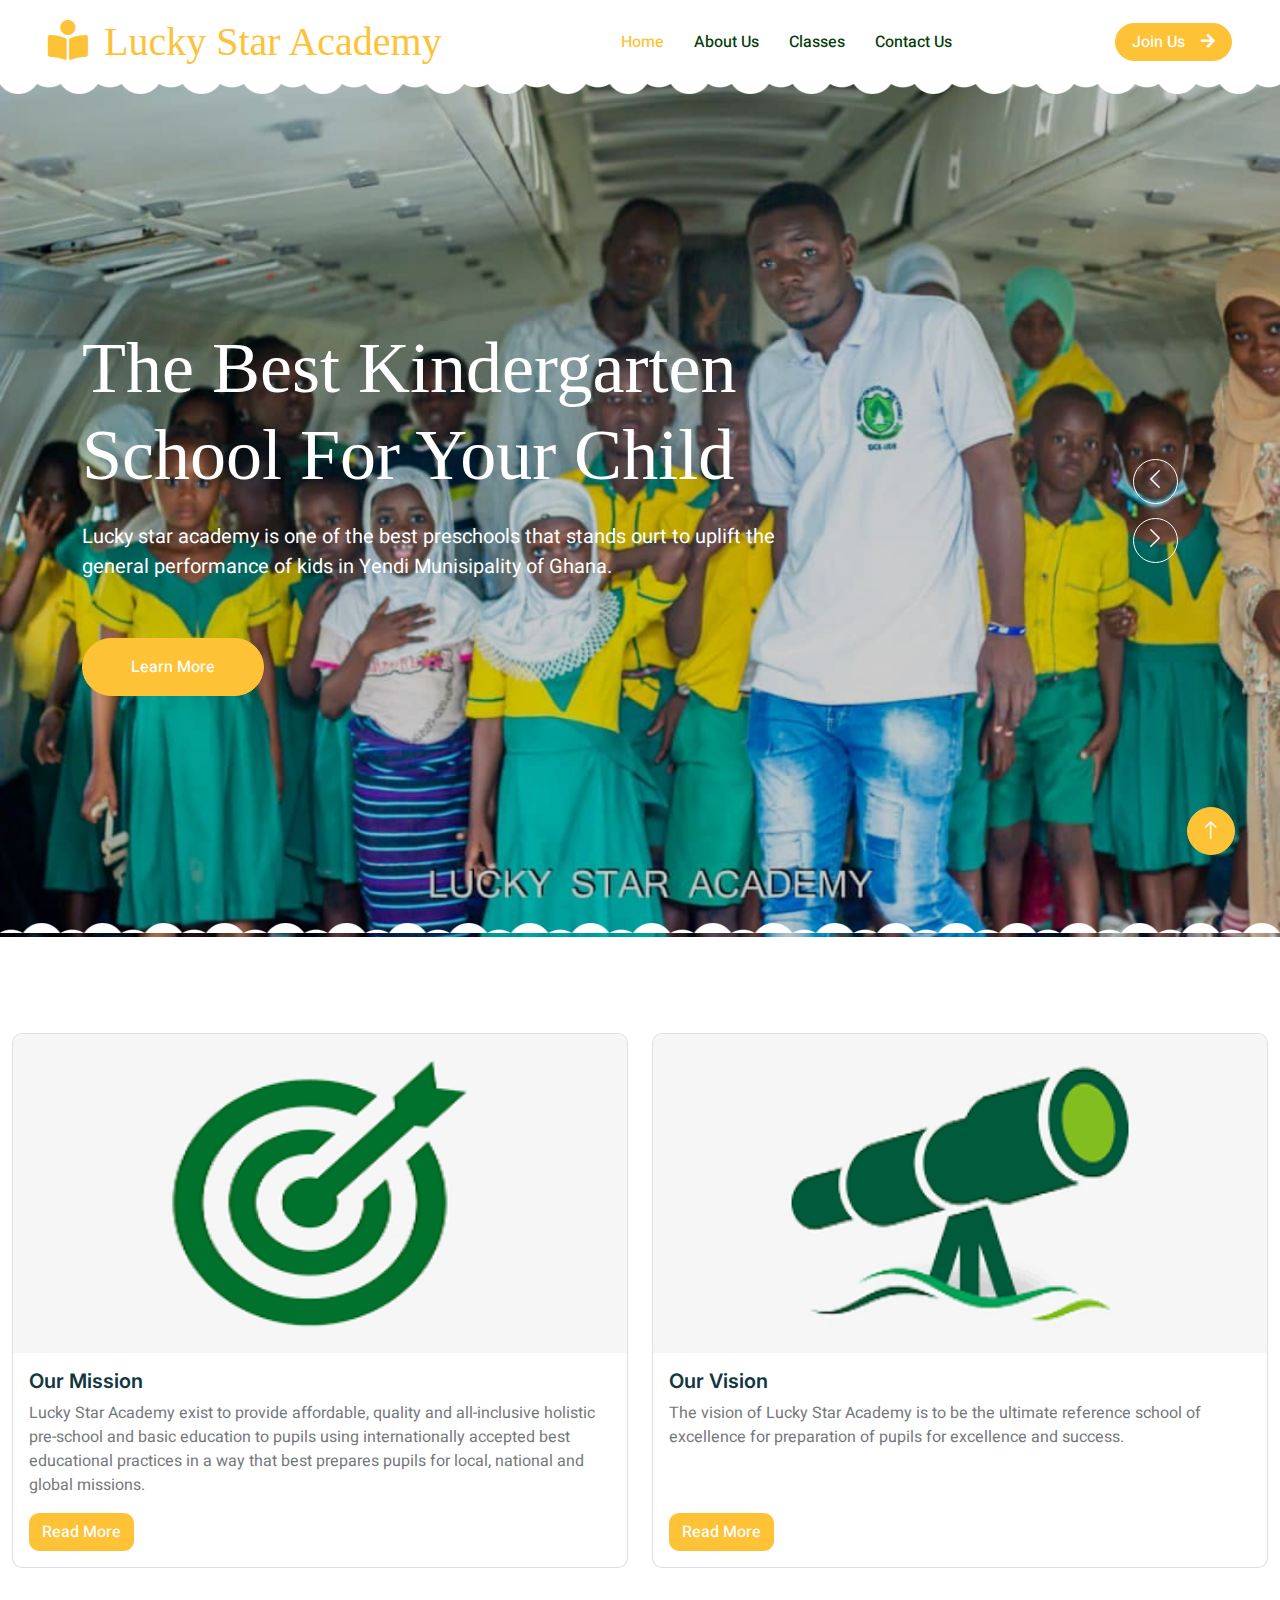
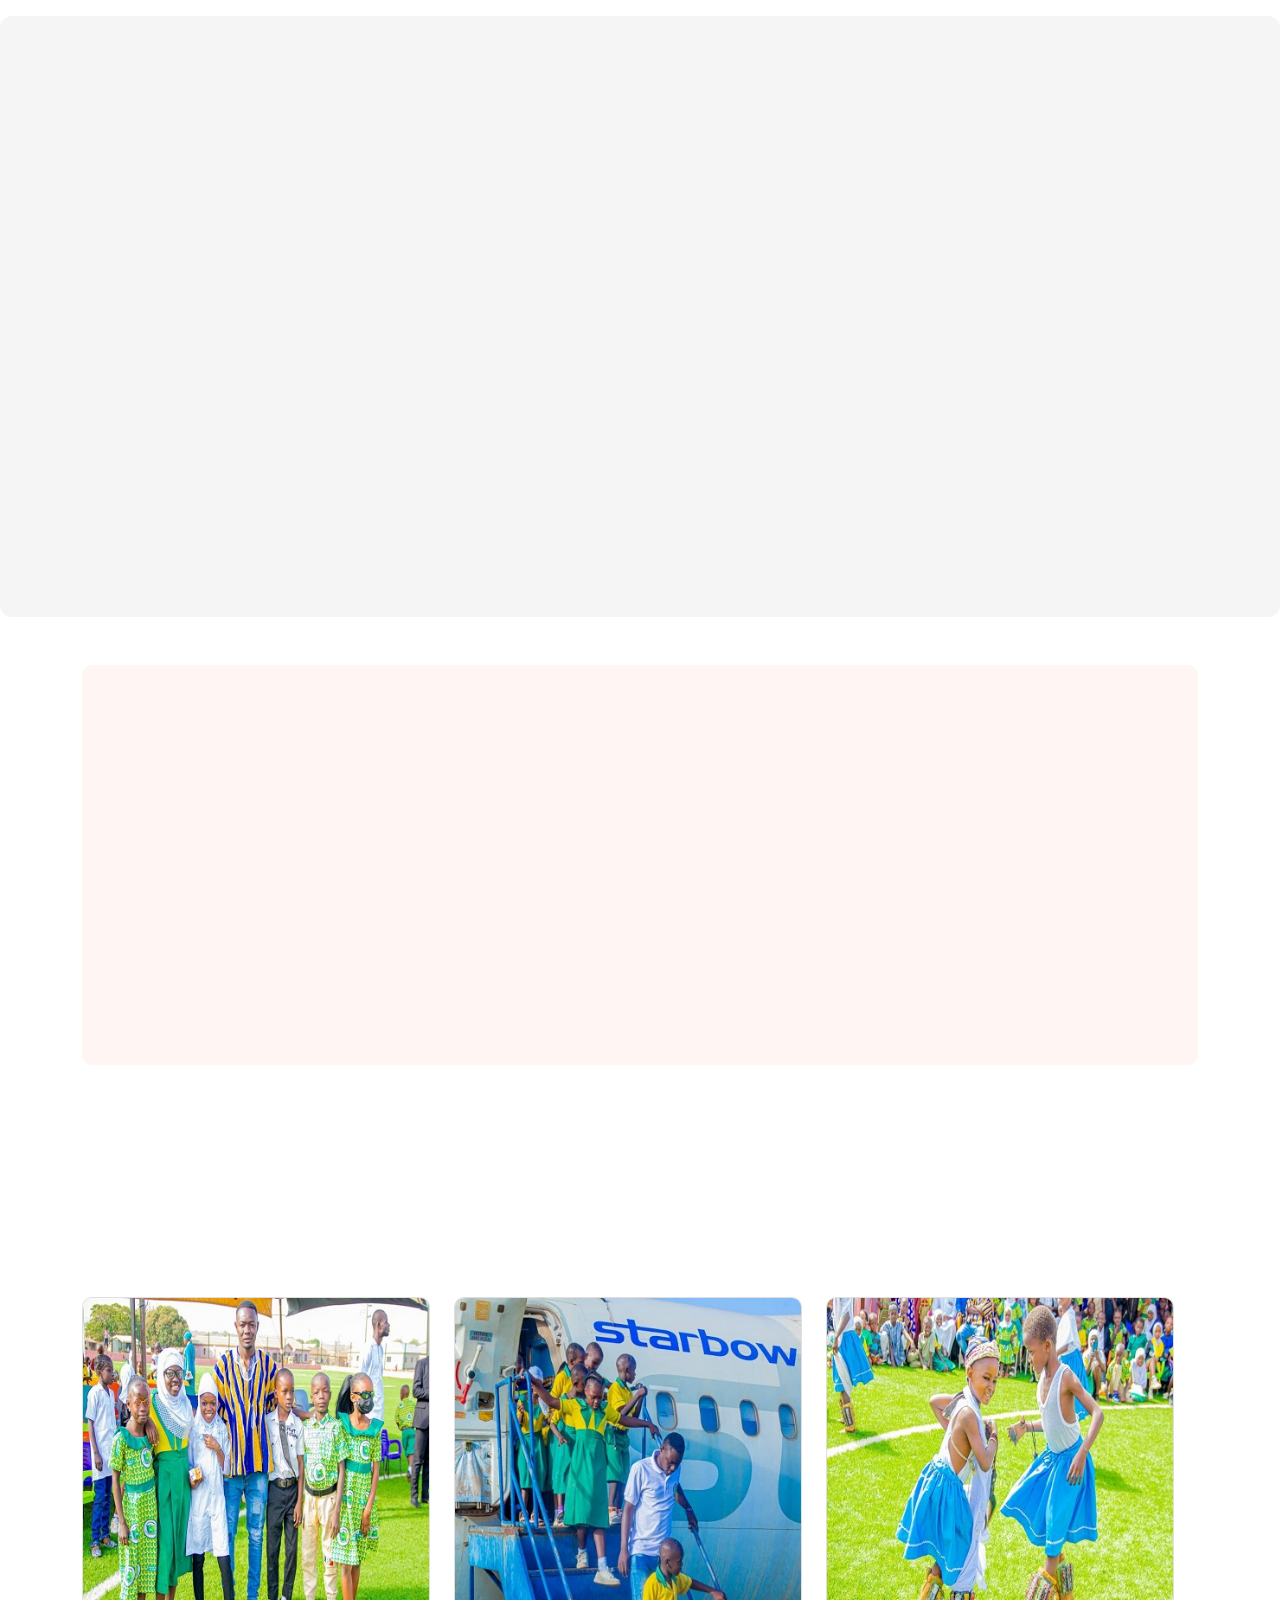
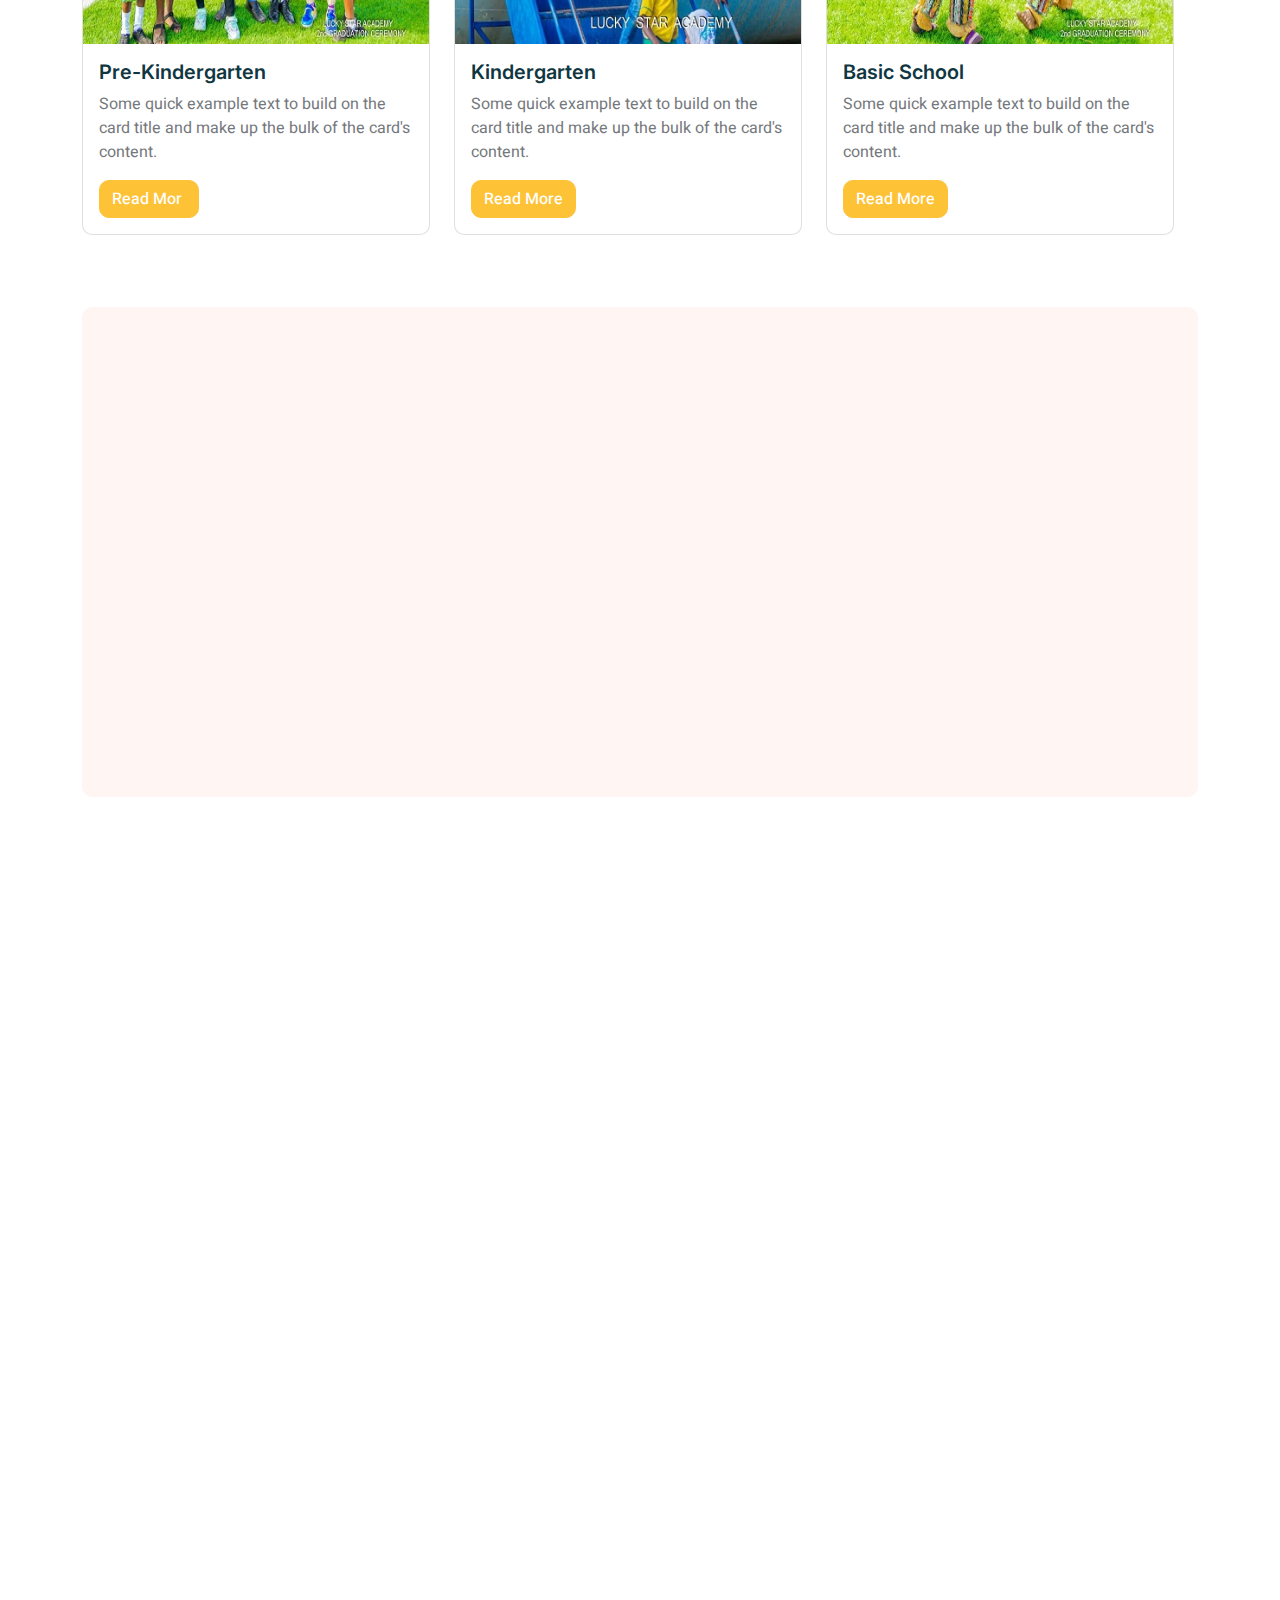
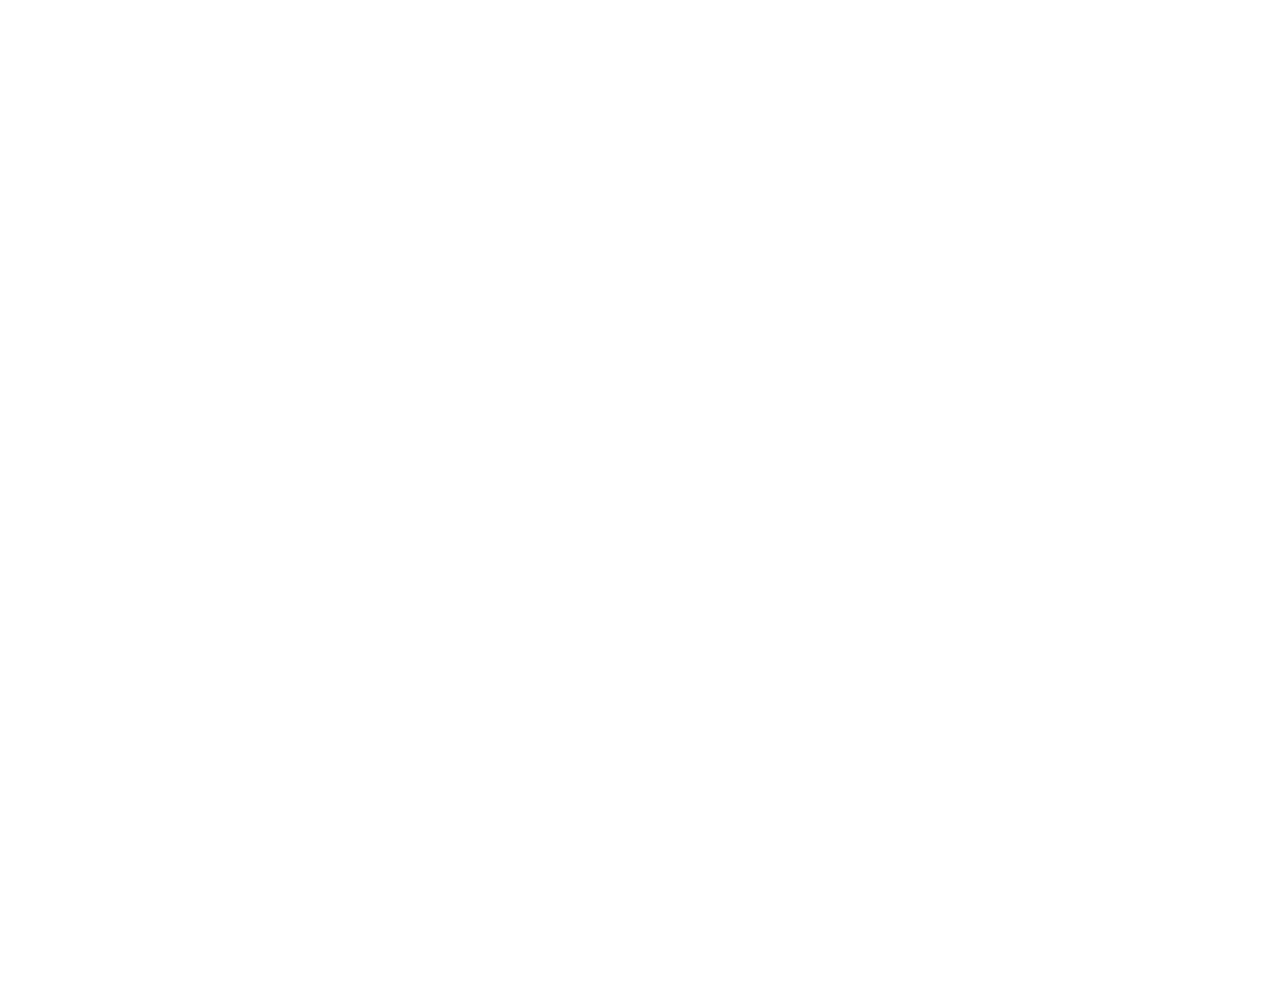
==== commit 8188d249: "update lucky" ====
--- a/lucky/index.html
+++ b/lucky/index.html
@@ -56,17 +56,7 @@
                     <a href="index.html" class="nav-item nav-link active">Home</a>
                     <a href="about.html" class="nav-item nav-link">About Us</a>
                     <a href="classes.html" class="nav-item nav-link">Classes</a>
-                    <div class="nav-item dropdown">
-                        <a href="#" class="nav-link dropdown-toggle" data-bs-toggle="dropdown">Pages</a>
-                        <div class="dropdown-menu rounded-0 rounded-bottom border-0 shadow-sm m-0">
-                            <a href="facility.html" class="dropdown-item">School Facilities</a>
-                            <a href="team.html" class="dropdown-item">Popular Teachers</a>
-                            <a href="call-to-action.html" class="dropdown-item">Become A Teachers</a>
-                            <a href="appointment.html" class="dropdown-item">Make Appointment</a>
-                            <a href="testimonial.html" class="dropdown-item">Testimonial</a>
-                            <a href="404.html" class="dropdown-item">404 Error</a>
-                        </div>
-                    </div>
+
                     <a href="contact.html" class="nav-item nav-link">Contact Us</a>
                 </div>
                 <a href="" class="btn btn-primary rounded-pill px-3 d-none d-lg-block">Join Us<i class="fa fa-arrow-right ms-3"></i></a>
@@ -115,66 +105,24 @@
 
         <!-- Facilities Start -->
         <div class="container-xxl py-5">
-            <div class="container">
-                <div class="text-center mx-auto mb-5 wow fadeInUp" data-wow-delay="0.1s" style="max-width: 600px;">
-                    <h1 class="mb-3">School Facilities</h1>
-                    <p>Eirmod sed ipsum dolor sit rebum labore magna erat. Tempor ut dolore lorem kasd vero ipsum sit eirmod sit. Ipsum diam justo sed rebum vero dolor duo.</p>
-                </div>
-                <div class="row g-4">
-                    <div class="col-lg-3 col-sm-6 wow fadeInUp" data-wow-delay="0.1s">
-                        <div class="facility-item">
-                            <div class="facility-icon bg-primary">
-                                <span class="bg-primary"></span>
-                                <i class="fa fa-bus-alt fa-3x text-primary"></i>
-                                <span class="bg-primary"></span>
-                            </div>
-                            <div class="facility-text bg-primary">
-                                <h3 class="text-primary mb-3">Our Mission</h3>
-                                <p class="mb-0">Is to provide exceptional care to children while fostering each child’s intellectual, social, physical and moral development in an academic-rich environment.</p>
-                            </div>
-                        </div>
-                    </div>
-                    <div class="col-lg-3 col-sm-6 wow fadeInUp" data-wow-delay="0.3s">
-                        <div class="facility-item">
-                            <div class="facility-icon bg-success">
-                                <span class="bg-success"></span>
-                                <i class="fa fa-futbol fa-3x text-success"></i>
-                                <span class="bg-success"></span>
-                            </div>
-                            <div class="facility-text bg-success">
-                                <h3 class="text-success mb-3">Playground</h3>
-                                <p class="mb-0">Eirmod sed ipsum dolor sit rebum magna erat lorem kasd vero ipsum sit</p>
-                            </div>
-                        </div>
-                    </div>
-                    <div class="col-lg-3 col-sm-6 wow fadeInUp" data-wow-delay="0.5s">
-                        <div class="facility-item">
-                            <div class="facility-icon bg-warning">
-                                <span class="bg-warning"></span>
-                                <i class="fa fa-home fa-3x text-warning"></i>
-                                <span class="bg-warning"></span>
-                            </div>
-                            <div class="facility-text bg-warning">
-                                <h3 class="text-warning mb-3">Healthy Canteen</h3>
-                                <p class="mb-0">Eirmod sed ipsum dolor sit rebum magna erat lorem kasd vero ipsum sit</p>
-                            </div>
-                        </div>
-                    </div>
-                    <div class="col-lg-3 col-sm-6 wow fadeInUp" data-wow-delay="0.7s">
-                        <div class="facility-item">
-                            <div class="facility-icon bg-info">
-                                <span class="bg-info"></span>
-                                <i class="fa fa-chalkboard-teacher fa-3x text-info"></i>
-                                <span class="bg-info"></span>
-                            </div>
-                            <div class="facility-text bg-info">
-                                <h3 class="text-info mb-3">Positive Learning</h3>
-                                <p class="mb-0">Eirmod sed ipsum dolor sit rebum magna erat lorem kasd vero ipsum sit</p>
-                            </div>
-                        </div>
-                    </div>
-                </div>
-            </div>
+             <div class="row">
+    <div class="col-lg-6">
+      <div class="card col-md-4 col-lg-12"> <img class="card-img-top" src="img/mission.png" alt="Card image cap">
+        <div class="card-body">
+          <h5 class="card-title">Our Mission</h5>
+          <p class="card-text">Lucky Star Academy exist to provide affordable, quality and all-inclusive holistic pre-school and basic education to pupils using internationally accepted best educational practices in a way that best prepares pupils for local, national and global missions.</p>
+          <a href="#" class="btn btn-primary">Read More</a></div>
+      </div>
+    </div>
+    <div class="col-lg-6">
+      <div class="card col-md-4 col-lg-12"> <img class="card-img-top" src="img/vision.png" alt="Card image cap">
+        <div class="card-body">
+          <h5 class="card-title">Our Vision</h5>
+          <p class="card-text">The vision of Lucky Star Academy is to be the ultimate reference school of excellence for preparation of pupils for excellence and success.</p><br><br>
+          <a href="#" class="btn btn-primary">Read More</a></div>
+      </div>
+    </div>
+  </div>
         </div>
         <!-- Facilities End -->
 
@@ -226,9 +174,8 @@
                         </div>
                         <div class="col-lg-6 wow fadeIn" data-wow-delay="0.5s">
                             <div class="h-100 d-flex flex-column justify-content-center p-5">
-                                <h1 class="mb-4">Become A Teacher</h1>
-                                <p class="mb-4">Tempor erat elitr rebum at clita. Diam dolor diam ipsum sit. Aliqu diam amet diam et eos.
-                                    Clita erat ipsum et lorem et sit, sed stet lorem sit clita duo justo magna dolore erat amet
+                                <h1 class="mb-4">Our Teaching Staff</h1>
+                                <p class="mb-4">The teaching staff comprises professionals who are actively engaged in educating students, such as classroom teachers, special education teachers, and other teachers who teach students in group settings, small groups, or on an individual basis.
                                 </p>
                                 <a class="btn btn-primary py-3 px-5" href="">Get Started Now<i class="fa fa-arrow-right ms-2"></i></a>
                             </div>
@@ -243,252 +190,37 @@
         <!-- Classes Start -->
         <div class="container-xxl py-5">
             <div class="container">
-                <div class="text-center mx-auto mb-5 wow fadeInUp" data-wow-delay="0.1s" style="max-width: 600px;">
+                <div class="text-center mx-auto mb-5 wow fadeInUp" data-wow-delay="0.1s" style="max-width: 800px;">
                     <h1 class="mb-3">School Classes</h1>
                     <p>Eirmod sed ipsum dolor sit rebum labore magna erat. Tempor ut dolore lorem kasd vero ipsum sit eirmod sit. Ipsum diam justo sed rebum vero dolor duo.</p>
                 </div>
                 <div class="row g-4">
-                    <div class="col-lg-4 col-md-6 wow fadeInUp" data-wow-delay="0.1s">
-                        <div class="classes-item">
-                            <div class="bg-light rounded-circle w-75 mx-auto p-3">
-                                <img class="img-fluid rounded-circle" src="img/classes-1.jpg" alt="">
-                            </div>
-                            <div class="bg-light rounded p-4 pt-5 mt-n5">
-                                <a class="d-block text-center h3 mt-3 mb-4" href="">Art & Drawing</a>
-                                <div class="d-flex align-items-center justify-content-between mb-4">
-                                    <div class="d-flex align-items-center">
-                                        <img class="rounded-circle flex-shrink-0" src="img/user.jpg" alt="" style="width: 45px; height: 45px;">
-                                        <div class="ms-3">
-                                            <h6 class="text-primary mb-1">Jhon Doe</h6>
-                                            <small>Teacher</small>
-                                        </div>
-                                    </div>
-                                    <span class="bg-primary text-white rounded-pill py-2 px-3" href="">$99</span>
-                                </div>
-                                <div class="row g-1">
-                                    <div class="col-4">
-                                        <div class="border-top border-3 border-primary pt-2">
-                                            <h6 class="text-primary mb-1">Age:</h6>
-                                            <small>3-5 Years</small>
-                                        </div>
-                                    </div>
-                                    <div class="col-4">
-                                        <div class="border-top border-3 border-success pt-2">
-                                            <h6 class="text-success mb-1">Time:</h6>
-                                            <small>9-10 AM</small>
-                                        </div>
-                                    </div>
-                                    <div class="col-4">
-                                        <div class="border-top border-3 border-warning pt-2">
-                                            <h6 class="text-warning mb-1">Capacity:</h6>
-                                            <small>30 Kids</small>
-                                        </div>
-                                    </div>
-                                </div>
-                            </div>
-                        </div>
-                    </div>
-                    <div class="col-lg-4 col-md-6 wow fadeInUp" data-wow-delay="0.3s">
-                        <div class="classes-item">
-                            <div class="bg-light rounded-circle w-75 mx-auto p-3">
-                                <img class="img-fluid rounded-circle" src="img/classes-2.jpg" alt="">
-                            </div>
-                            <div class="bg-light rounded p-4 pt-5 mt-n5">
-                                <a class="d-block text-center h3 mt-3 mb-4" href="">Color Management</a>
-                                <div class="d-flex align-items-center justify-content-between mb-4">
-                                    <div class="d-flex align-items-center">
-                                        <img class="rounded-circle flex-shrink-0" src="img/user.jpg" alt="" style="width: 45px; height: 45px;">
-                                        <div class="ms-3">
-                                            <h6 class="text-primary mb-1">Jhon Doe</h6>
-                                            <small>Teacher</small>
-                                        </div>
-                                    </div>
-                                    <span class="bg-primary text-white rounded-pill py-2 px-3" href="">$99</span>
-                                </div>
-                                <div class="row g-1">
-                                    <div class="col-4">
-                                        <div class="border-top border-3 border-primary pt-2">
-                                            <h6 class="text-primary mb-1">Age:</h6>
-                                            <small>3-5 Years</small>
-                                        </div>
-                                    </div>
-                                    <div class="col-4">
-                                        <div class="border-top border-3 border-success pt-2">
-                                            <h6 class="text-success mb-1">Time:</h6>
-                                            <small>9-10 AM</small>
-                                        </div>
-                                    </div>
-                                    <div class="col-4">
-                                        <div class="border-top border-3 border-warning pt-2">
-                                            <h6 class="text-warning mb-1">Capacity:</h6>
-                                            <small>30 Kids</small>
-                                        </div>
-                                    </div>
-                                </div>
-                            </div>
-                        </div>
-                    </div>
-                    <div class="col-lg-4 col-md-6 wow fadeInUp" data-wow-delay="0.5s">
-                        <div class="classes-item">
-                            <div class="bg-light rounded-circle w-75 mx-auto p-3">
-                                <img class="img-fluid rounded-circle" src="img/classes-3.jpg" alt="">
-                            </div>
-                            <div class="bg-light rounded p-4 pt-5 mt-n5">
-                                <a class="d-block text-center h3 mt-3 mb-4" href="">Athletic & Dance</a>
-                                <div class="d-flex align-items-center justify-content-between mb-4">
-                                    <div class="d-flex align-items-center">
-                                        <img class="rounded-circle flex-shrink-0" src="img/user.jpg" alt="" style="width: 45px; height: 45px;">
-                                        <div class="ms-3">
-                                            <h6 class="text-primary mb-1">Jhon Doe</h6>
-                                            <small>Teacher</small>
-                                        </div>
-                                    </div>
-                                    <span class="bg-primary text-white rounded-pill py-2 px-3" href="">$99</span>
-                                </div>
-                                <div class="row g-1">
-                                    <div class="col-4">
-                                        <div class="border-top border-3 border-primary pt-2">
-                                            <h6 class="text-primary mb-1">Age:</h6>
-                                            <small>3-5 Years</small>
-                                        </div>
-                                    </div>
-                                    <div class="col-4">
-                                        <div class="border-top border-3 border-success pt-2">
-                                            <h6 class="text-success mb-1">Time:</h6>
-                                            <small>9-10 AM</small>
-                                        </div>
-                                    </div>
-                                    <div class="col-4">
-                                        <div class="border-top border-3 border-warning pt-2">
-                                            <h6 class="text-warning mb-1">Capacity:</h6>
-                                            <small>30 Kids</small>
-                                        </div>
-                                    </div>
-                                </div>
-                            </div>
-                        </div>
-                    </div>
-                    <div class="col-lg-4 col-md-6 wow fadeInUp" data-wow-delay="0.1s">
-                        <div class="classes-item">
-                            <div class="bg-light rounded-circle w-75 mx-auto p-3">
-                                <img class="img-fluid rounded-circle" src="img/classes-4.jpg" alt="">
-                            </div>
-                            <div class="bg-light rounded p-4 pt-5 mt-n5">
-                                <a class="d-block text-center h3 mt-3 mb-4" href="">Language & Speaking</a>
-                                <div class="d-flex align-items-center justify-content-between mb-4">
-                                    <div class="d-flex align-items-center">
-                                        <img class="rounded-circle flex-shrink-0" src="img/user.jpg" alt="" style="width: 45px; height: 45px;">
-                                        <div class="ms-3">
-                                            <h6 class="text-primary mb-1">Jhon Doe</h6>
-                                            <small>Teacher</small>
-                                        </div>
-                                    </div>
-                                    <span class="bg-primary text-white rounded-pill py-2 px-3" href="">$99</span>
-                                </div>
-                                <div class="row g-1">
-                                    <div class="col-4">
-                                        <div class="border-top border-3 border-primary pt-2">
-                                            <h6 class="text-primary mb-1">Age:</h6>
-                                            <small>3-5 Years</small>
-                                        </div>
-                                    </div>
-                                    <div class="col-4">
-                                        <div class="border-top border-3 border-success pt-2">
-                                            <h6 class="text-success mb-1">Time:</h6>
-                                            <small>9-10 AM</small>
-                                        </div>
-                                    </div>
-                                    <div class="col-4">
-                                        <div class="border-top border-3 border-warning pt-2">
-                                            <h6 class="text-warning mb-1">Capacity:</h6>
-                                            <small>30 Kids</small>
-                                        </div>
-                                    </div>
-                                </div>
-                            </div>
-                        </div>
-                    </div>
-                    <div class="col-lg-4 col-md-6 wow fadeInUp" data-wow-delay="0.3s">
-                        <div class="classes-item">
-                            <div class="bg-light rounded-circle w-75 mx-auto p-3">
-                                <img class="img-fluid rounded-circle" src="img/classes-5.jpg" alt="">
-                            </div>
-                            <div class="bg-light rounded p-4 pt-5 mt-n5">
-                                <a class="d-block text-center h3 mt-3 mb-4" href="">Religion & History</a>
-                                <div class="d-flex align-items-center justify-content-between mb-4">
-                                    <div class="d-flex align-items-center">
-                                        <img class="rounded-circle flex-shrink-0" src="img/user.jpg" alt="" style="width: 45px; height: 45px;">
-                                        <div class="ms-3">
-                                            <h6 class="text-primary mb-1">Jhon Doe</h6>
-                                            <small>Teacher</small>
-                                        </div>
-                                    </div>
-                                    <span class="bg-primary text-white rounded-pill py-2 px-3" href="">$99</span>
-                                </div>
-                                <div class="row g-1">
-                                    <div class="col-4">
-                                        <div class="border-top border-3 border-primary pt-2">
-                                            <h6 class="text-primary mb-1">Age:</h6>
-                                            <small>3-5 Years</small>
-                                        </div>
-                                    </div>
-                                    <div class="col-4">
-                                        <div class="border-top border-3 border-success pt-2">
-                                            <h6 class="text-success mb-1">Time:</h6>
-                                            <small>9-10 AM</small>
-                                        </div>
-                                    </div>
-                                    <div class="col-4">
-                                        <div class="border-top border-3 border-warning pt-2">
-                                            <h6 class="text-warning mb-1">Capacity:</h6>
-                                            <small>30 Kids</small>
-                                        </div>
-                                    </div>
-                                </div>
-                            </div>
-                        </div>
-                    </div>
-                    <div class="col-lg-4 col-md-6 wow fadeInUp" data-wow-delay="0.5s">
-                        <div class="classes-item">
-                            <div class="bg-light rounded-circle w-75 mx-auto p-3">
-                                <img class="img-fluid rounded-circle" src="img/classes-6.jpg" alt="">
-                            </div>
-                            <div class="bg-light rounded p-4 pt-5 mt-n5">
-                                <a class="d-block text-center h3 mt-3 mb-4" href="">General Knowledge</a>
-                                <div class="d-flex align-items-center justify-content-between mb-4">
-                                    <div class="d-flex align-items-center">
-                                        <img class="rounded-circle flex-shrink-0" src="img/user.jpg" alt="" style="width: 45px; height: 45px;">
-                                        <div class="ms-3">
-                                            <h6 class="text-primary mb-1">Jhon Doe</h6>
-                                            <small>Teacher</small>
-                                        </div>
-                                    </div>
-                                    <span class="bg-primary text-white rounded-pill py-2 px-3" href="">$99</span>
-                                </div>
-                                <div class="row g-1">
-                                    <div class="col-4">
-                                        <div class="border-top border-3 border-primary pt-2">
-                                            <h6 class="text-primary mb-1">Age:</h6>
-                                            <small>3-5 Years</small>
-                                        </div>
-                                    </div>
-                                    <div class="col-4">
-                                        <div class="border-top border-3 border-success pt-2">
-                                            <h6 class="text-success mb-1">Time:</h6>
-                                            <small>9-10 AM</small>
-                                        </div>
-                                    </div>
-                                    <div class="col-4">
-                                        <div class="border-top border-3 border-warning pt-2">
-                                            <h6 class="text-warning mb-1">Capacity:</h6>
-                                            <small>30 Kids</small>
-                                        </div>
-                                    </div>
-                                </div>
-                            </div>
-                        </div>
-                    </div>
-                </div>
+					<div class="row">
+						   <div class="col-lg-4">
+      <div class="card col-md-4 col-lg-12"> <img class="card-img-top" src="img/awardl.jpg" alt="Card image cap">
+        <div class="card-body">
+          <h5 class="card-title">Pre-Kindergarten&nbsp;</h5>
+          <p class="card-text">Some quick example text to build on the card title and make up the bulk of the card's content.</p>
+          <a href="#" class="btn btn-primary">Read Mor&nbsp;</a> </div>
+      </div>
+    </div>
+    <div class="col-lg-4">
+      <div class="card col-md-4 col-lg-12"> <img class="card-img-top" src="img/lk10.jpg" alt="Card image cap">
+        <div class="card-body">
+          <h5 class="card-title">Kindergarten</h5>
+          <p class="card-text">Some quick example text to build on the card title and make up the bulk of the card's content.</p>
+          <a href="#" class="btn btn-primary">Read More</a> </div>
+      </div>
+    &nbsp;</div>
+    <div class="col-lg-4">
+      <div class="card col-md-4 col-lg-12"> <img class="card-img-top" src="img/luckgra.jpg" alt="Card image cap">
+        <div class="card-body">
+          <h5 class="card-title">Basic School</h5>
+          <p class="card-text">Some quick example text to build on the card title and make up the bulk of the card's content.</p>
+          <a href="#" class="btn btn-primary">Read More</a> </div>
+      </div>
+    &nbsp;</div>
+  					</div>
             </div>
         </div>
         <!-- Classes End -->
@@ -543,7 +275,7 @@
                         </div>
                         <div class="col-lg-6 wow fadeIn" data-wow-delay="0.5s" style="min-height: 400px;">
                             <div class="position-relative h-100">
-                                <img class="position-absolute w-100 h-100 rounded" src="img/appointment.jpg" style="object-fit: cover;">
+                                <img class="position-absolute w-100 h-100 rounded" src="img/appointment.png" style="object-fit: cover;">
                             </div>
                         </div>
                     </div>
@@ -564,7 +296,7 @@
                 <div class="row g-4">
                     <div class="col-lg-4 col-md-6 wow fadeInUp" data-wow-delay="0.1s">
                         <div class="team-item position-relative">
-                            <img class="img-fluid rounded-circle w-75" src="img/team-1.jpg" alt="">
+                            <img src="img/teach-01.jpg" alt="" width="984" height="1722" class="img-fluid rounded-circle w-75">
                             <div class="team-text">
                                 <h3>Full Name</h3>
                                 <p>Designation</p>
@@ -578,7 +310,7 @@
                     </div>
                     <div class="col-lg-4 col-md-6 wow fadeInUp" data-wow-delay="0.3s">
                         <div class="team-item position-relative">
-                            <img class="img-fluid rounded-circle w-75" src="img/team-2.jpg" alt="">
+                            <img class="img-fluid rounded-circle w-75" src="img/teach-02.jpg" alt="">
                             <div class="team-text">
                                 <h3>Full Name</h3>
                                 <p>Designation</p>
@@ -592,7 +324,7 @@
                     </div>
                     <div class="col-lg-4 col-md-6 wow fadeInUp" data-wow-delay="0.5s">
                         <div class="team-item position-relative">
-                            <img class="img-fluid rounded-circle w-75" src="img/team-3.jpg" alt="">
+                            <img class="img-fluid rounded-circle w-75" src="img/teach-03.jpg" alt="">
                             <div class="team-text">
                                 <h3>Full Name</h3>
                                 <p>Designation</p>
@@ -621,9 +353,9 @@
                     <div class="testimonial-item bg-light rounded p-5">
                         <p class="fs-5">Tempor stet labore dolor clita stet diam amet ipsum dolor duo ipsum rebum stet dolor amet diam stet. Est stet ea lorem amet est kasd kasd erat eos</p>
                         <div class="d-flex align-items-center bg-white me-n5" style="border-radius: 50px 0 0 50px;">
-                            <img class="img-fluid flex-shrink-0 rounded-circle" src="img/testimonial-1.jpg" style="width: 90px; height: 90px;">
+                            <img class="img-fluid flex-shrink-0 rounded-circle" src="img/teach-01.jpg" style="width: 90px; height: 90px;">
                             <div class="ps-3">
-                                <h3 class="mb-1">Client Name</h3>
+                                <h3 class="mb-1">Abdulai</h3>
                                 <span>Profession</span>
                             </div>
                             <i class="fa fa-quote-right fa-3x text-primary ms-auto d-none d-sm-flex"></i>
@@ -632,9 +364,9 @@
                     <div class="testimonial-item bg-light rounded p-5">
                         <p class="fs-5">Tempor stet labore dolor clita stet diam amet ipsum dolor duo ipsum rebum stet dolor amet diam stet. Est stet ea lorem amet est kasd kasd erat eos</p>
                         <div class="d-flex align-items-center bg-white me-n5" style="border-radius: 50px 0 0 50px;">
-                            <img class="img-fluid flex-shrink-0 rounded-circle" src="img/testimonial-2.jpg" style="width: 90px; height: 90px;">
+                            <img class="img-fluid flex-shrink-0 rounded-circle" src="img/teach-01.jpg" style="width: 90px; height: 90px;">
                             <div class="ps-3">
-                                <h3 class="mb-1">Client Name</h3>
+                                <h3 class="mb-1">Abdulai</h3>
                                 <span>Profession</span>
                             </div>
                             <i class="fa fa-quote-right fa-3x text-primary ms-auto d-none d-sm-flex"></i>
@@ -643,9 +375,9 @@
                     <div class="testimonial-item bg-light rounded p-5">
                         <p class="fs-5">Tempor stet labore dolor clita stet diam amet ipsum dolor duo ipsum rebum stet dolor amet diam stet. Est stet ea lorem amet est kasd kasd erat eos</p>
                         <div class="d-flex align-items-center bg-white me-n5" style="border-radius: 50px 0 0 50px;">
-                            <img class="img-fluid flex-shrink-0 rounded-circle" src="img/testimonial-3.jpg" style="width: 90px; height: 90px;">
+                            <img class="img-fluid flex-shrink-0 rounded-circle" src="img/teach-01.jpg" style="width: 90px; height: 90px;">
                             <div class="ps-3">
-                                <h3 class="mb-1">Client Name</h3>
+                                <h3 class="mb-1">Abdulai</h3>
                                 <span>Profession</span>
                             </div>
                             <i class="fa fa-quote-right fa-3x text-primary ms-auto d-none d-sm-flex"></i>
@@ -662,10 +394,10 @@
             <div class="container py-5">
                 <div class="row g-5">
                     <div class="col-lg-3 col-md-6">
-                        <h3 class="text-white mb-4">Get In Touch</h3>
-                        <p class="mb-2"><i class="fa fa-map-marker-alt me-3"></i>123 Street, New York, USA</p>
-                        <p class="mb-2"><i class="fa fa-phone-alt me-3"></i>+012 345 67890</p>
-                        <p class="mb-2"><i class="fa fa-envelope me-3"></i>info@example.com</p>
+                      <h3 class="text-white mb-4">Get In Touch</h3>
+                        <p class="mb-2"><i class="fa fa-map-marker-alt me-3"></i>Yendi, Northern Region Ghana, W/Africa</p>
+                        <p class="mb-2"><i class="fa fa-phone-alt me-3"></i>+233&nbsp; 547 843 616</p>
+                        <p class="mb-2"><i class="fa fa-envelope me-3"></i>school.luckystar@gmail.com</p>
                         <div class="d-flex pt-2">
                             <a class="btn btn-outline-light btn-social" href=""><i class="fab fa-twitter"></i></a>
                             <a class="btn btn-outline-light btn-social" href=""><i class="fab fa-facebook-f"></i></a>
@@ -673,7 +405,7 @@
                             <a class="btn btn-outline-light btn-social" href=""><i class="fab fa-linkedin-in"></i></a>
                         </div>
                     </div>
-                    <div class="col-lg-3 col-md-6">
+                  <div class="col-lg-3 col-md-6">
                         <h3 class="text-white mb-4">Quick Links</h3>
                         <a class="btn btn-link text-white-50" href="">About Us</a>
                         <a class="btn btn-link text-white-50" href="">Contact Us</a>
@@ -685,22 +417,22 @@
                         <h3 class="text-white mb-4">Photo Gallery</h3>
                         <div class="row g-2 pt-2">
                             <div class="col-4">
-                                <img class="img-fluid rounded bg-light p-1" src="img/classes-1.jpg" alt="">
-                            </div>
-                            <div class="col-4">
-                                <img class="img-fluid rounded bg-light p-1" src="img/classes-2.jpg" alt="">
-                            </div>
-                            <div class="col-4">
-                                <img class="img-fluid rounded bg-light p-1" src="img/classes-3.jpg" alt="">
-                            </div>
-                            <div class="col-4">
-                                <img class="img-fluid rounded bg-light p-1" src="img/classes-4.jpg" alt="">
-                            </div>
-                            <div class="col-4">
-                                <img class="img-fluid rounded bg-light p-1" src="img/classes-5.jpg" alt="">
-                            </div>
-                            <div class="col-4">
-                                <img class="img-fluid rounded bg-light p-1" src="img/classes-6.jpg" alt="">
+                                <img class="img-fluid rounded bg-light p-1" src="img/l1.jpg" alt="">
+                            </div>
+                            <div class="col-4">
+                                <img class="img-fluid rounded bg-light p-1" src="img/lk9.jpg" alt="">
+                            </div>
+                            <div class="col-4">
+                                <img class="img-fluid rounded bg-light p-1" src="img/lk8.jpg" alt="">
+                            </div>
+                            <div class="col-4">
+                                <img class="img-fluid rounded bg-light p-1" src="img/luckgra.jpg" alt="">
+                            </div>
+                            <div class="col-4">
+                                <img class="img-fluid rounded bg-light p-1" src="img/lstar.jpg" alt="">
+                            </div>
+                            <div class="col-4">
+                                <img class="img-fluid rounded bg-light p-1" src="img/lk10.jpg" alt="">
                             </div>
                         </div>
                     </div>
@@ -717,12 +449,12 @@
             <div class="container">
                 <div class="copyright">
                     <div class="row">
-                        <div class="col-md-6 text-center text-md-start mb-3 mb-md-0">
-                            &copy; <a class="border-bottom" href="#">Your Site Name</a>, All Right Reserved. 
+                      <div class="col-md-6 text-center text-md-start mb-3 mb-md-0">
+                            &copy; Lucky Star Academy <a class="border-bottom" href="#">&nbsp;</a>, All Right Reserved. 
 							
 							<!--/*** This template is free as long as you keep the footer author’s credit link/attribution link/backlink. If you'd like to use the template without the footer author’s credit link/attribution link/backlink, you can purchase the Credit Removal License from "https://htmlcodex.com/credit-removal". Thank you for your support. ***/-->
 							Designed By <a class="border-bottom" href="https://htmlcodex.com">HTML Codex</a>
-                            <br>Distributed By: <a class="border-bottom" href="https://themewagon.com" target="_blank">ThemeWagon</a>
+                            <br> 
                         </div>
                         <div class="col-md-6 text-center text-md-end">
                             <div class="footer-menu">
--- a/lucky/css/style.css
+++ b/lucky/css/style.css
@@ -358,8 +358,8 @@
 /*** Team ***/
 .team-item .team-text {
     position: absolute;
-    width: 250px;
-    height: 250px;
+    width: 220px;
+    height: 220px;
     bottom: 0;
     right: 0;
     display: flex;
@@ -368,7 +368,7 @@
     flex-direction: column;
     background: #FFFFFF;
     border: 17px solid var(--light);
-    border-radius: 250px;
+    border-radius: 220px;
     transition: .5s;
 }
 
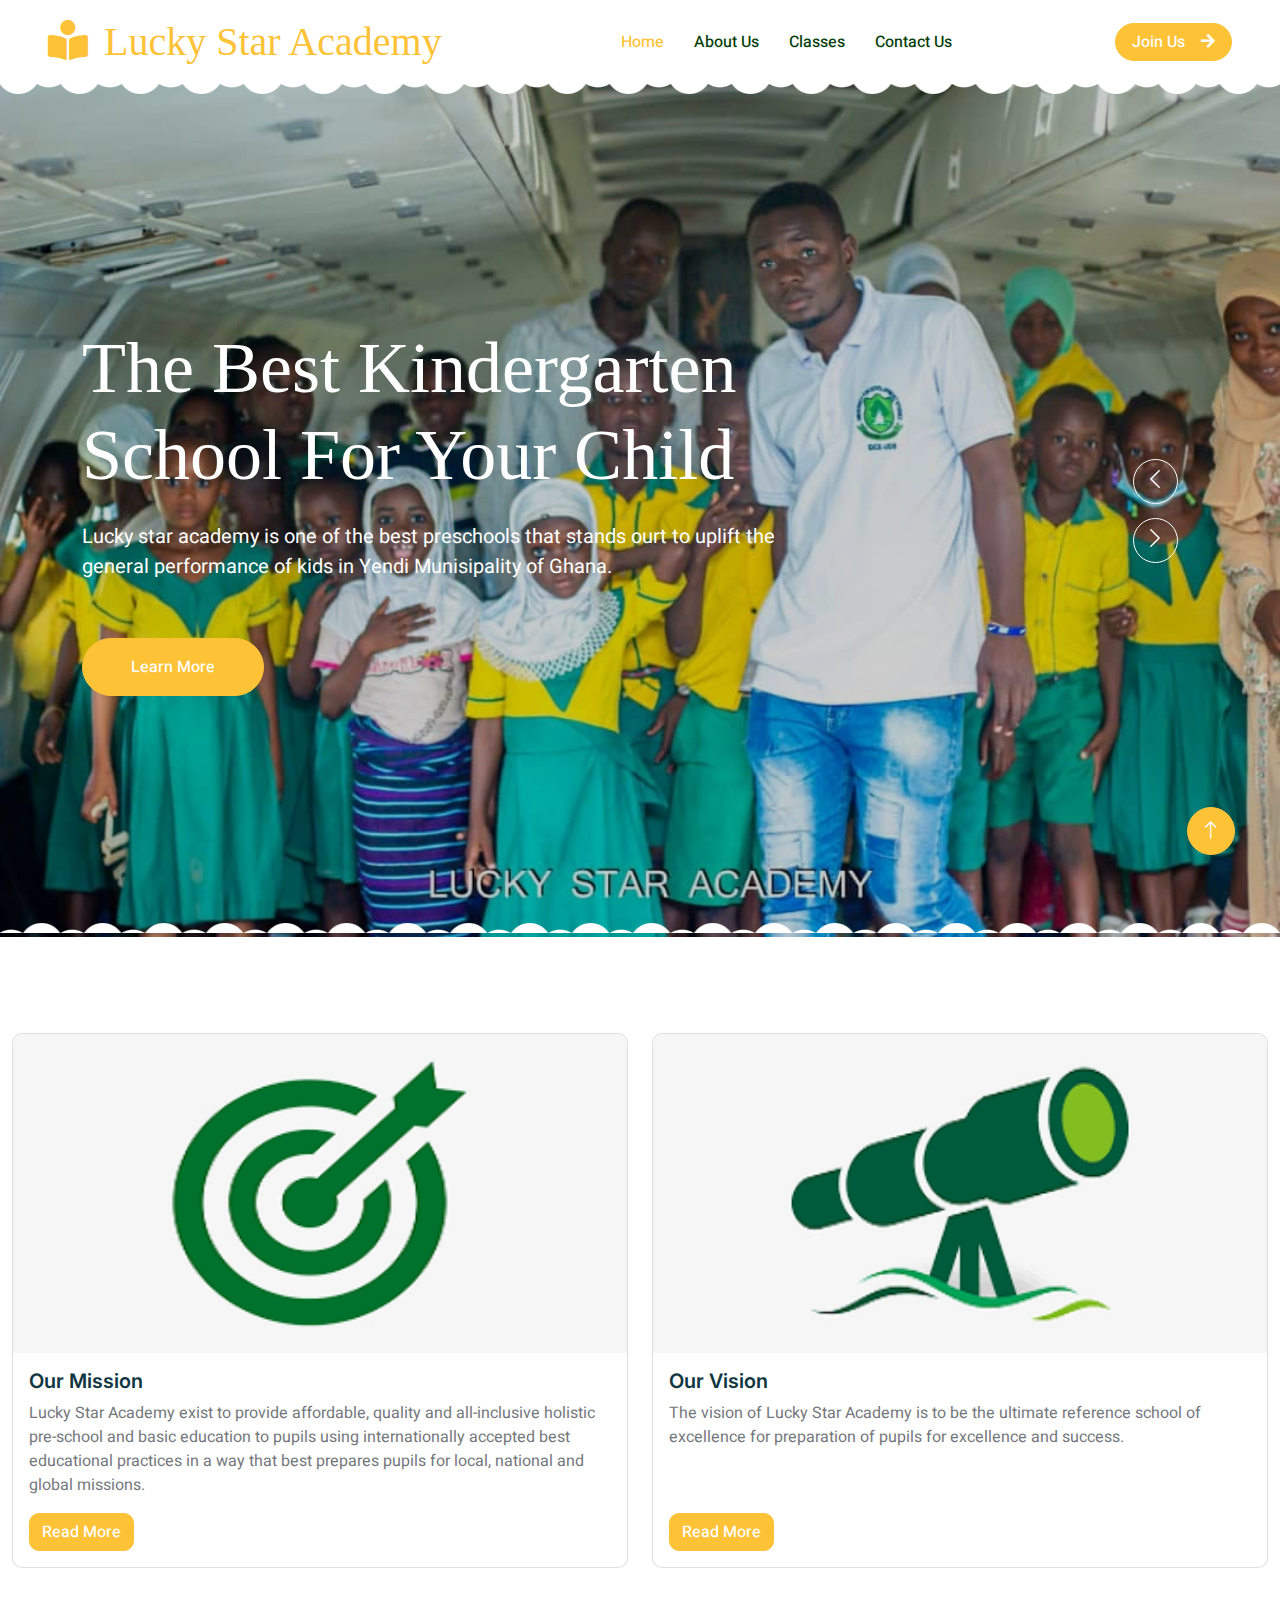
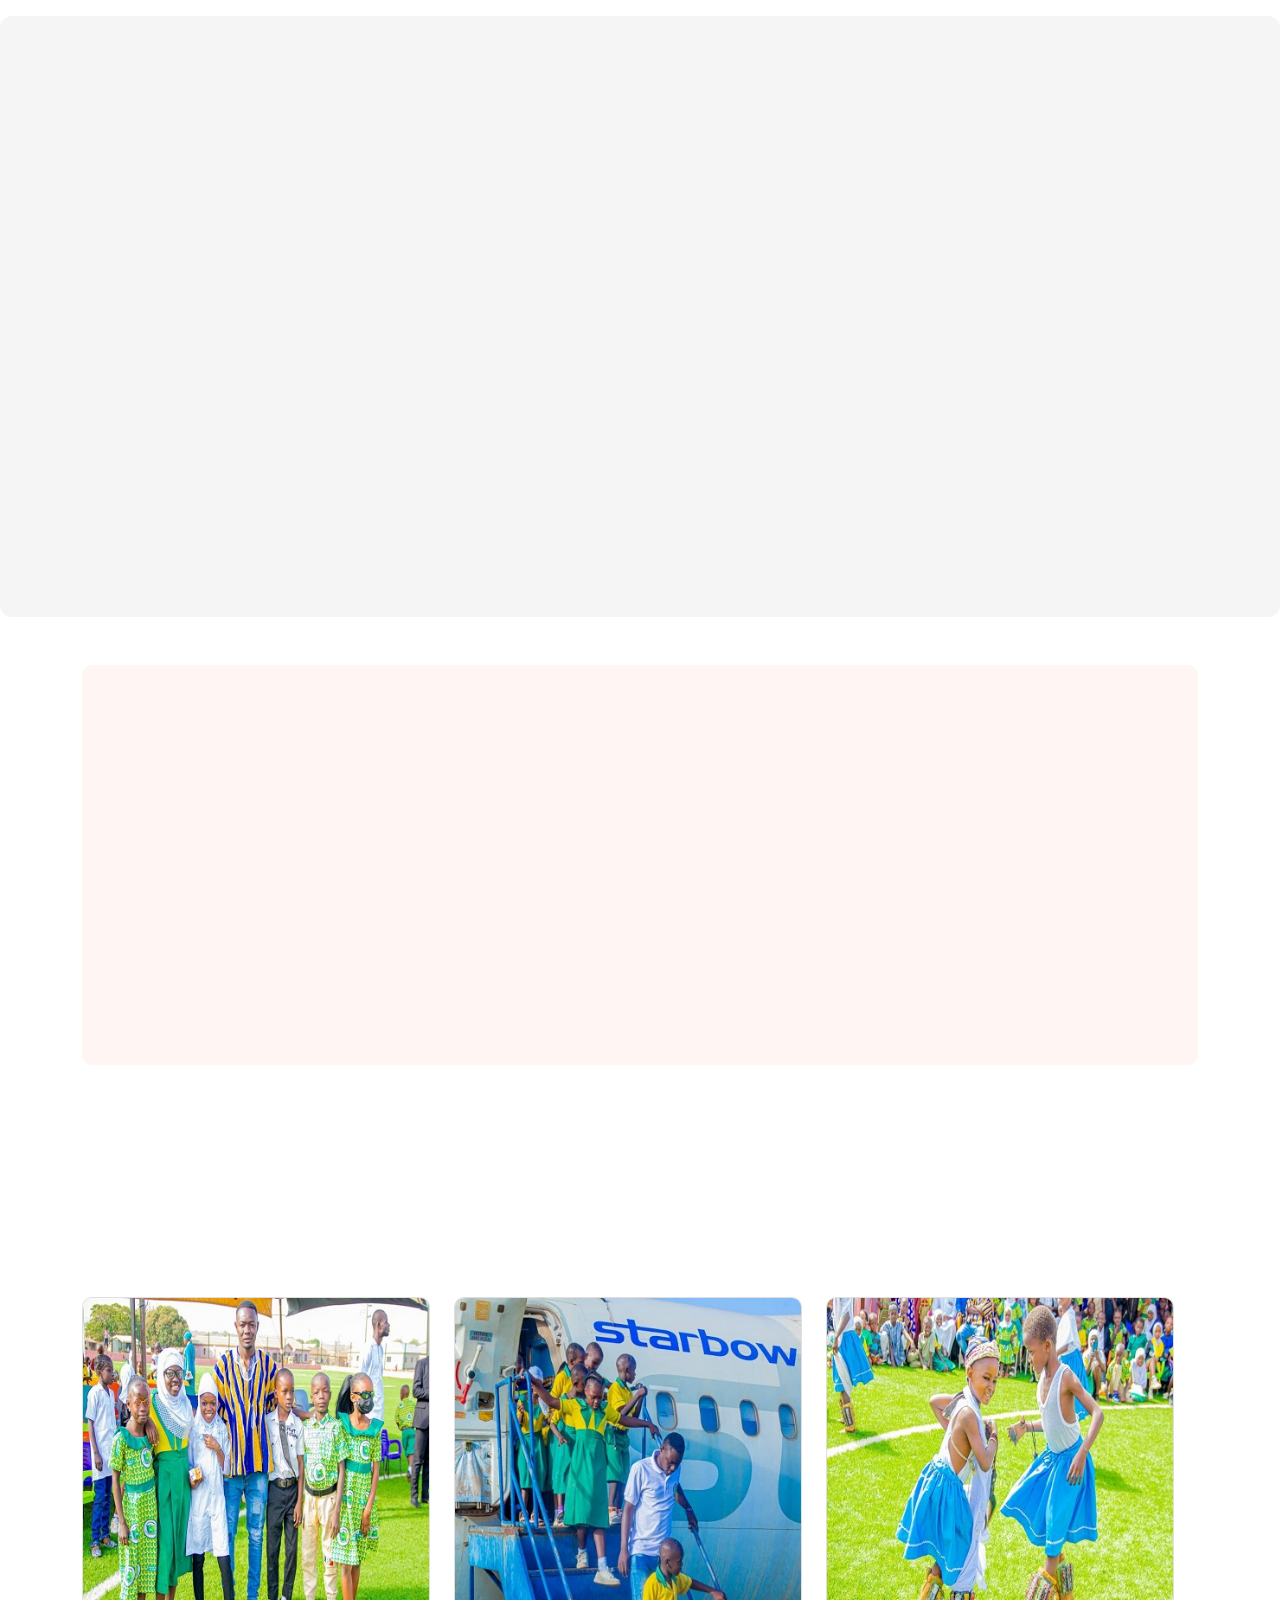
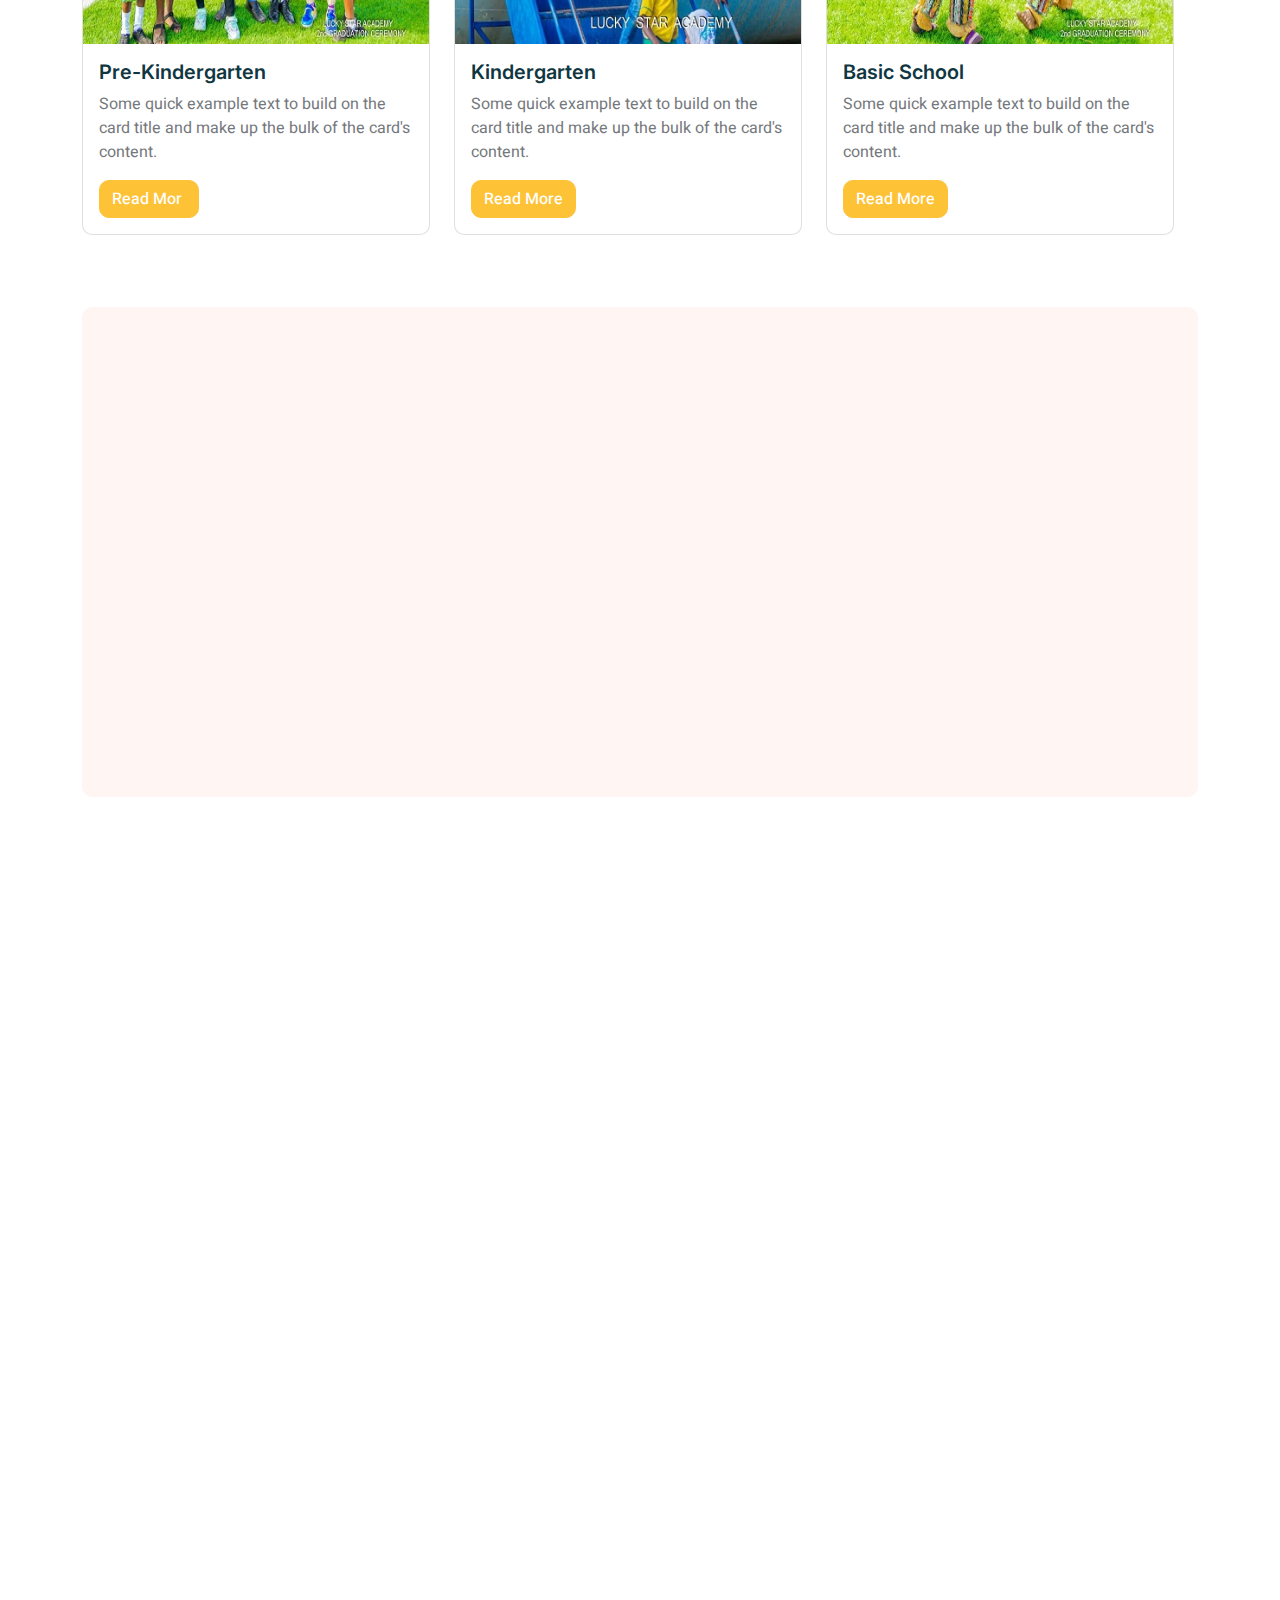
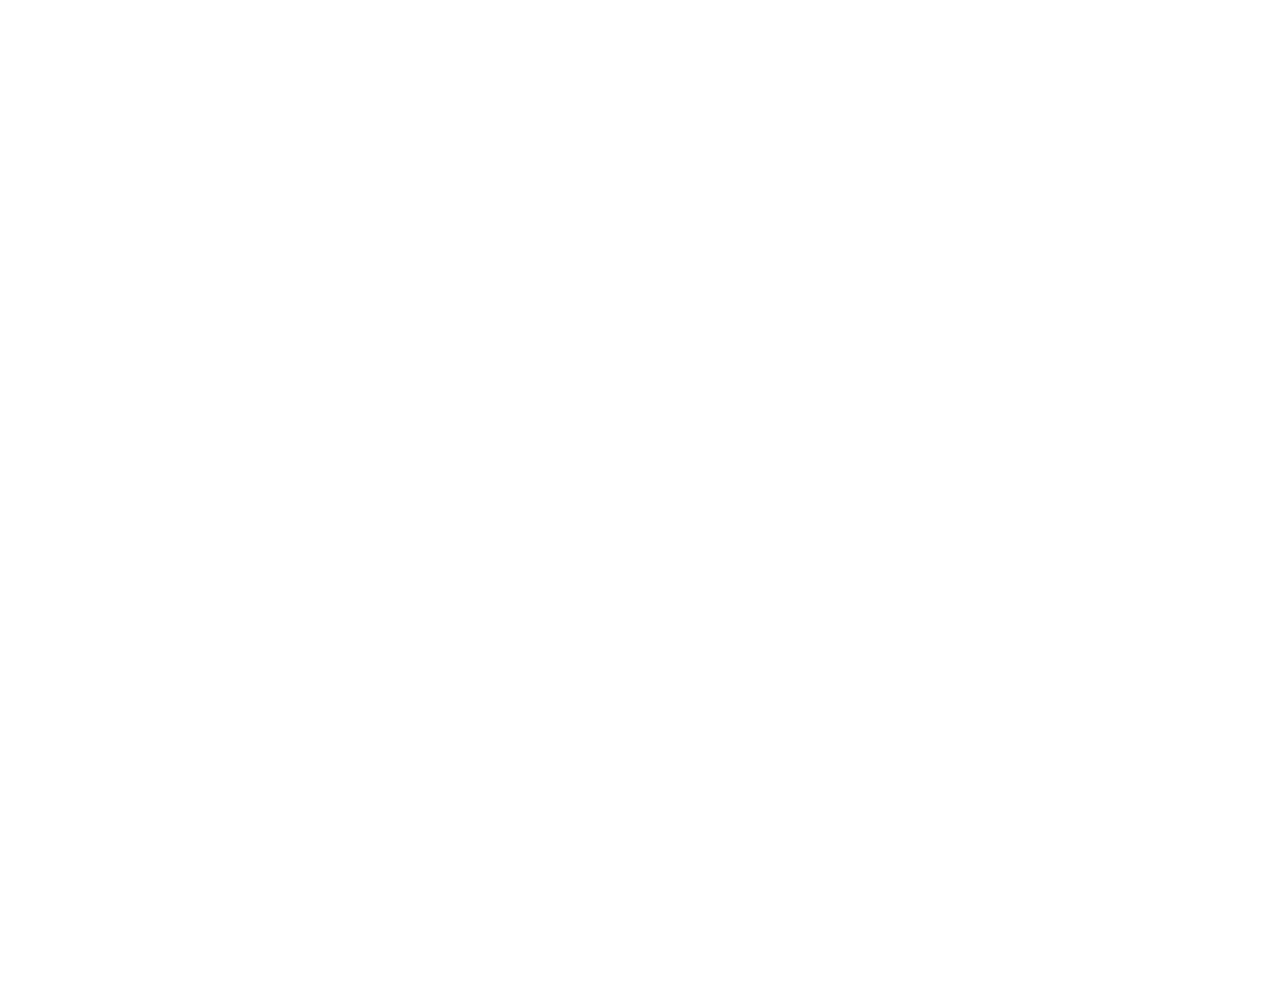
==== commit 81a0ef56: "update lucky" ====
--- a/lucky/index.html
+++ b/lucky/index.html
@@ -54,10 +54,9 @@
             <div class="collapse navbar-collapse" id="navbarCollapse" >
                 <div class="navbar-nav mx-auto">
                     <a href="index.html" class="nav-item nav-link active">Home</a>
-                    <a href="about.html" class="nav-item nav-link">About Us</a>
-                    <a href="classes.html" class="nav-item nav-link">Classes</a>
-
-                    <a href="contact.html" class="nav-item nav-link">Contact Us</a>
+                    <a href="" class="nav-item nav-link">About Us</a>
+                    <a href="" class="nav-item nav-link">Classes</a>
+                    <a href="" class="nav-item nav-link">Contact Us</a>
                 </div>
                 <a href="" class="btn btn-primary rounded-pill px-3 d-none d-lg-block">Join Us<i class="fa fa-arrow-right ms-3"></i></a>
             </div>
